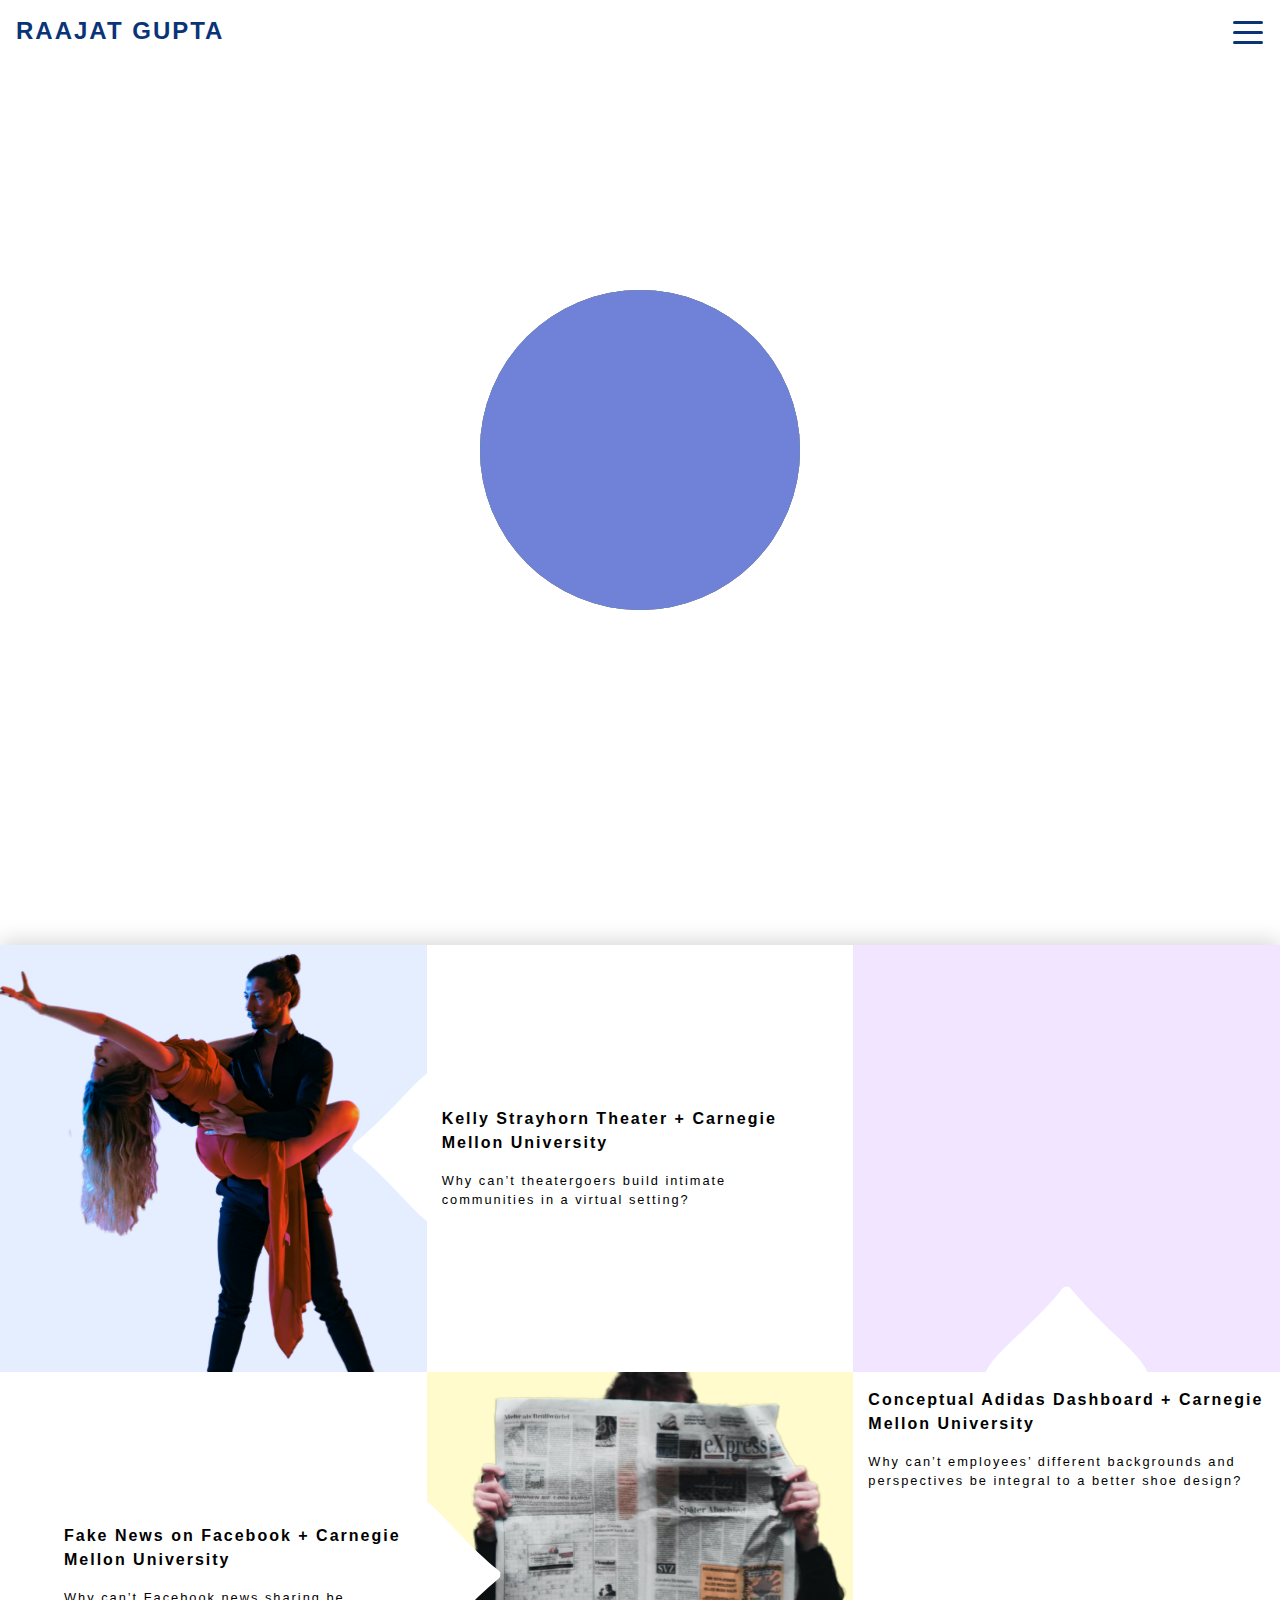
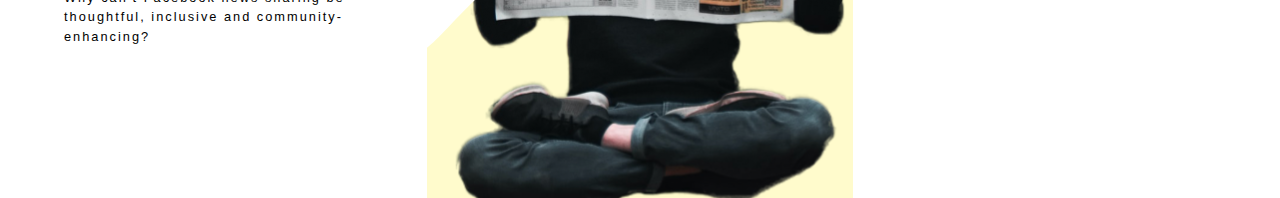
==== index.html @ 1dd79cd2 "embedded type js" ====
<!DOCTYPE html>
<html lang='en-us'>
    <head>
        <meta charset="utf-8" />
        <meta name="viewport" content="width=device-width, initial-scale=1.0">
        <title>Raajat Gupta</title>
        <link href="https://fonts.googleapis.com/css2?family=Open+Sans:ital,wght@0,300;0,400;0,600;0,700;0,800;1,300;1,400;1,600;1,700;1,800&display=swap" rel="stylesheet">
        <link href="https://fonts.googleapis.com/css2?family=Archivo:wght@400;700&amp;display=swap" rel="stylesheet">
        <link href="https://fonts.googleapis.com/css2?family=Metrophobic&amp;display=swap" rel="stylesheet">
        <link rel="stylesheet" href="Bootstrap/css/bootstrap.css">
        <link rel="stylesheet" href="animations.css">
        <link rel="stylesheet" href="style.css">
        <script src="https://ajax.googleapis.com/ajax/libs/jquery/3.1.0/jquery.min.js"></script>
        <script type="text/javascript" src="Bootstrap/js/bootstrap.js"></script>
        <script src="core.js"></script>
        <script type="text/javascript" src="main.js"></script>
    </head>
    <body>
        <!--Navbar-->
        <nav class="navbar fixed-top header mar-bot">
        
            <!-- Navbar brand -->
            <a class="navbar-brand name" href="index.html">RAAJAT GUPTA</a>
                <!-- Collapsible content -->
                <div class="collapse ml-auto" id="navbarSupportedContent22">
        
                    <!-- Links -->
                    <ul class="navbar-nav flex-row ml-auto">
                    <li class="nav-item">
                        <a class="nav-link header-text px-2" href="about.html">ME</a>
                    </li>
                    <li class="nav-item">
                        <a class="nav-link header-text px-2" href="#">CV</a>
                    </li>
                    </ul>
                    <!-- Links -->
                
                </div>
                <!-- Collapsible content -->
            <!-- Collapse button -->
            <button class="navbar-toggler third-button" type="button" data-toggle="collapse" data-target="#navbarSupportedContent22"
            aria-controls="navbarSupportedContent22" aria-expanded="false" aria-label="Toggle navigation">
            <div class="animated-icon3"><span></span><span></span><span></span></div>
            </button>  
        </nav>
        <!--/.Navbar-->
        
        
        <!--Cover Page-->
        <div id="coverPage" class="vh-100 container-fluid d-flex align-items-center text-center">
            <div class="bigCircles leftBottomCircle"></div>
            <div class="bigCircles leftTopCircle"></div>
            <div class="bigCircles topCircle"></div>
            <div class="bigCircles rightTopCircle"></div>
            <div class="bigCircles rightBottomCircle"></div>
            <div class="bigCircles bottomCircle"></div>
            <div class="mx-auto col-md-6 d-inline-flex">
                <h4 class="text-center typed-text faded fadeCustom"> 
                    <div id="app">
                        <script type="text/javascript">
                            const homeType = new Typewriter('#app');
                            homeType.pauseFor(4000)
                            .typeString(`Oh, hello there 👋!`)
                            .pauseFor(2000)
                            .deleteAll()
                            .typeString("I'm Raajat Gupta.")
                            .start();
                        </script>
                    </div>
                    Currently <a href="https://www.hcii.cmu.edu/academics/mhci" target="_blank" class="hoverWord" data-words="MHCI|Master of Human-Computer Interaction">MHCI</a> 
                    @ 
                    <a href="https://www.cmu.edu/" target="_blank" class="hoverWord" data-words="CMU|Carnegie Mellon University">CMU</a>, I design experiences that bring communities together and help people feel more unified in today's lonely and polarizing times. I find myself asking the same question in most of my projects – 
                    <a href="about.html" class="hoverWord" data-words="Why can't we be friends?|Why can't we be friends? 💛">why can’t we be friends? </a>
                </h4>
            </div>
        </div> 

        <div id="downArrow" class="container-fluid downArrow">
            <a href="#downArrow">
                <img src="Assets/downArrow.svg" class="slideUp"/>
            </a>
        </div>
        
        <!--Portfolio Items-->
        <div id="portfolioTiles" class="container-fluid">
            <div class="row">
                <div class="col-md-8 order-md-1 no-gutters">
                    <div id="projectOne" class="row">
                        <div class="col-12 col-sm-6 tileImage d-flex">
                            <div class="heartLeft"></div>
                        </div>
                        <div class="col-12 col-sm-6 tileTextContainer">
                            <a href="#" class="tileDescription">
                                <p class="tileTitle"><strong>Kelly Strayhorn Theater + Carnegie Mellon University</strong></p>
                                <p class="tileSubtitle">Why can’t theatergoers build intimate communities in a virtual setting?</p>
                            </a>
                        </div>
                    </div>
                    <div id="projectTwo" class="row">
                        <div class="col-12 col-sm-6 order-sm-2 tileImage d-flex">
                            <div class="heartRight"></div>
                        </div>
                        <div class="col-12 col-sm-6 order-sm-1 tileTextContainer">
                            <a href="#" class="tileDescription">
                                <p class="tileTitle"><strong>Fake News on Facebook + Carnegie Mellon University</strong></p>
                                <p class="tileSubtitle">Why can’t Facebook news sharing be thoughtful, inclusive and community-enhancing?</p>
                            </a>
                        </div>
                    </div>
                </div>
                <div class="col-md-4 order-md-2 no-gutters">
                    <div id="projectThree" class="row h-100">
                        <div class="col-12 col-sm-6 col-md-12 tileImage d-flex">
                            <div class="heartUp"></div>
                        </div>
                        <div class="col-12 col-sm-6 col-md-12 tileTextContainer h-100">
                            <a href="dashboard.html" class="tileDescription">
                                <p class="tileTitle"><strong>Conceptual Adidas Dashboard + Carnegie Mellon University</strong></p>
                                <p class="tileSubtitle">Why can’t employees’ different backgrounds and perspectives be integral to a better shoe design?</p>
                            </a>
                        </div>
                    </div>
                </div>
                
            </div>
        </div>
    <script type="text/javascript" src="slick/slick.min.js"></script>
    <script src="type.js"></script>
    </body>
</html>
---- animations.css ----
/*
==============================================
CSS3 ANIMATION CHEAT SHEET
==============================================

Made by Justin Aguilar

www.justinaguilar.com/animations/

Questions, comments, concerns, love letters:
justin@justinaguilar.com
==============================================
*/

/*
==============================================
Custom Animation for entrance of left bottom circle
==============================================
*/

.fadeCustom{
	animation-name: fadeInText;
	-webkit-animation-name: fadeInText;

	animation-duration: 4s;	
	-webkit-animation-duration: 4s;

	animation-timing-function: ease-in-out;	
	-webkit-animation-timing-function: ease-in-out;
	
	animation-fill-mode: forwards;
	-webkit-animation-fill-mode: forwards;
}

@keyframes fadeInText {
	0% {
		opacity: 0.0;		
	}
	
	50% {
		opacity: 0.1;
	}

	100% {
		opacity: 1;	
	}		
}


/*
==============================================
Custom Animation for entrance of left bottom circle
==============================================
*/


.leftBottomCircle{
	animation-name: leftBottomCircle;
	-webkit-animation-name: leftBottomCircle;	

	animation-duration: 4s;	
	-webkit-animation-duration: 4s;

	animation-timing-function: ease-in-out;	
	-webkit-animation-timing-function: ease-in-out;
	
	animation-fill-mode: forwards;
	-webkit-animation-fill-mode: forwards;

	visibility: visible !important;	
}

@keyframes leftBottomCircle {
	0% {
		transform: translate(-200%,100%);
	}
	75% {
		transform: translate(0%,0%);
	}
	100% {
		transform: translate(-30%,-50%);
		opacity: 10%;
	}	
}

@-webkit-keyframes leftBottomCircle {
	0% {
		-webkit-transform: translate(-200%,100%);
	}	
	75% {
		-webkit-transform: translate(0%,0%);
	}
	100% {
		-webkit-transform: translate(-30%,-50%);
	}	
}

/*
==============================================
Custom Animation for entrance of left top circle
==============================================
*/


.leftTopCircle{
	animation-name: leftTopCircle;
	-webkit-animation-name: leftTopCircle;	

	animation-duration: 4s;	
	-webkit-animation-duration: 4s;

	animation-timing-function: ease-in-out;	
	-webkit-animation-timing-function: ease-in-out;	
	
	animation-fill-mode: forwards;
	-webkit-animation-fill-mode: forwards;

	visibility: visible !important;	
}

@keyframes leftTopCircle {
	0% {
		transform: translate(-200%,-100%);
	}
	75% {
		transform: translate(0%,0%);
	}
	100% {
		transform: translate(30%,-50%);
		opacity: 10%;
	}	
}

@-webkit-keyframes leftTopCircle {
	0% {
		-webkit-transform: translate(-200%,-100%);
	}	
	75% {
		-webkit-transform: translate(0%,0%);
	}
	100% {
		-webkit-transform: translate(30%,-50%);
	}
}

/*
==============================================
Custom Animation for entrance of top circle
==============================================
*/


.topCircle{
	animation-name: topCircle;
	-webkit-animation-name: topCircle;	

	animation-duration: 4s;	
	-webkit-animation-duration: 4s;

	animation-timing-function: ease-in-out;	
	-webkit-animation-timing-function: ease-in-out;	
	
	animation-fill-mode: forwards;
	-webkit-animation-fill-mode: forwards;

	visibility: visible !important;	
}

@keyframes topCircle {
	0% {
		transform: translate(-10%,-200%);
	}
	75% {
		transform: translate(0%,0%);
	}
	100% {
		transform: translate(60%,0%);
		opacity: 10%;
	}	
}

@-webkit-keyframes topCircle {
	0% {
		-webkit-transform: translate(-10%,-200%);
	}	
	75% {
		-webkit-transform: translate(0%,0%);
	}
	100% {
		-webkit-transform: translate(60%,0%);
	}
}

/*
==============================================
Custom Animation for entrance of right top circle
==============================================
*/


.rightTopCircle{
	animation-name: rightTopCircle;
	-webkit-animation-name: rightTopCircle;	

	animation-duration: 4s;	
	-webkit-animation-duration: 4s;

	animation-timing-function: ease-in-out;	
	-webkit-animation-timing-function: ease-in-out;	
	
	animation-fill-mode: forwards;
	-webkit-animation-fill-mode: forwards;		

	visibility: visible !important;	
}

@keyframes rightTopCircle {
	0% {
		transform: translate(200%,-100%);
	}
	75% {
		transform: translate(0%,0%);
	}
	100% {
		transform: translate(30%,50%);
		opacity: 10%;
	}		
}

@-webkit-keyframes rightTopCircle {
	0% {
		-webkit-transform: translate(200%,-100%);
	}	
	75% {
		-webkit-transform: translate(0%,0%);
	}
	100% {
		-webkit-transform: translate(30%,50%);
	}
}

/*
==============================================
Custom Animation for entrance of right bottom circle
==============================================
*/


.rightBottomCircle{
	animation-name: rightBottomCircle;
	-webkit-animation-name: rightBottomCircle;	

	animation-duration: 4s;	
	-webkit-animation-duration: 4s;

	animation-timing-function: ease-in-out;	
	-webkit-animation-timing-function: ease-in-out;	
	
	animation-fill-mode: forwards;
	-webkit-animation-fill-mode: forwards;		

	visibility: visible !important;	
}

@keyframes rightBottomCircle {
	0% {
		transform: translate(200%,100%);
	}
	75% {
		transform: translate(0%,0%);
	}
	100% {
		transform: translate(-30%,50%);
		opacity: 10%;
	}		
}

@-webkit-keyframes rightBottomCircle {
	0% {
		-webkit-transform: translate(200%,100%);
	}	
	75% {
		-webkit-transform: translate(0%,0%);
	}
	100% {
		-webkit-transform: translate(-30%,50%);
	}
}

/*
==============================================
Custom Animation for entrance of bottom circle
==============================================
*/


.bottomCircle{
	animation-name: bottomCircle;
	-webkit-animation-name: bottomCircle;	

	animation-duration: 4s;	
	-webkit-animation-duration: 4s;

	animation-timing-function: ease-in-out;	
	-webkit-animation-timing-function: ease-in-out;	
	
	animation-fill-mode: forwards;
	-webkit-animation-fill-mode: forwards;		

	visibility: visible !important;	
}

@keyframes bottomCircle {
	0% {
		transform: translate(-10%,200%);
	}
	75% {
		transform: translate(0%,0%);
	}
	100% {
		transform: translate(-60%,0%);
		opacity: 20%;
	}		
}

@-webkit-keyframes bottomCircle {
	0% {
		-webkit-transform: translate(-10%,200%);
	}	
	75% {
		-webkit-transform: translate(0%,0%);
	}
	100% {
		-webkit-transform: translate(-60%,0%);
	}
}

/*
==============================================
slideDown
==============================================
*/


.slideDown{
	animation-name: slideDown;
	-webkit-animation-name: slideDown;	

	animation-duration: 1s;	
	-webkit-animation-duration: 1s;

	animation-timing-function: ease;	
	-webkit-animation-timing-function: ease;	

	visibility: visible !important;						
}

@keyframes slideDown {
	0% {
		transform: translateY(-100%);
	}
	50%{
		transform: translateY(8%);
	}
	65%{
		transform: translateY(-4%);
	}
	80%{
		transform: translateY(4%);
	}
	95%{
		transform: translateY(-2%);
	}			
	100% {
		transform: translateY(0%);
	}		
}

@-webkit-keyframes slideDown {
	0% {
		-webkit-transform: translateY(-100%);
	}
	50%{
		-webkit-transform: translateY(8%);
	}
	65%{
		-webkit-transform: translateY(-4%);
	}
	80%{
		-webkit-transform: translateY(4%);
	}
	95%{
		-webkit-transform: translateY(-2%);
	}			
	100% {
		-webkit-transform: translateY(0%);
	}	
}

/*
==============================================
slideUp
==============================================
*/


.slideUp{
	animation-name: slideUp;
	-webkit-animation-name: slideUp;	

	animation-duration: 2s;	
	-webkit-animation-duration: 2s;

	animation-timing-function: ease;	
	-webkit-animation-timing-function: ease;

	animation-delay: 3.5s;	
	-webkit-animation-delay: 3.5s;
	
	animation-fill-mode: forwards;
	-webkit-animation-fill-mode: forwards;
}

@keyframes slideUp {
	0% {
		transform: translateY(200%);
		visibility: visible;
	}
	50%{
		transform: translateY(-8%);
	}
	65%{
		transform: translateY(4%);
	}
	80%{
		transform: translateY(-4%);
	}
	95%{
		transform: translateY(2%);
	}			
	100% {
		transform: translateY(0%);
		visibility: visible;
	}	
}

@-webkit-keyframes slideUp {
	0% {
		-webkit-transform: translateY(100%);
	}
	50%{
		-webkit-transform: translateY(-8%);
	}
	65%{
		-webkit-transform: translateY(4%);
	}
	80%{
		-webkit-transform: translateY(-4%);
	}
	95%{
		-webkit-transform: translateY(2%);
	}			
	100% {
		-webkit-transform: translateY(0%);
	}	
}

/*
==============================================
slideLeft
==============================================
*/


.slideLeft{
	animation-name: slideLeft;
	-webkit-animation-name: slideLeft;	

	animation-duration: 1s;	
	-webkit-animation-duration: 1s;

	animation-timing-function: ease-in-out;	
	-webkit-animation-timing-function: ease-in-out;		

	visibility: visible !important;	
}

@keyframes slideLeft {
	0% {
		transform: translateX(150%);
	}
	50%{
		transform: translateX(-8%);
	}
	65%{
		transform: translateX(4%);
	}
	80%{
		transform: translateX(-4%);
	}
	95%{
		transform: translateX(2%);
	}			
	100% {
		transform: translateX(0%);
	}
}

@-webkit-keyframes slideLeft {
	0% {
		-webkit-transform: translateX(150%);
	}
	50%{
		-webkit-transform: translateX(-8%);
	}
	65%{
		-webkit-transform: translateX(4%);
	}
	80%{
		-webkit-transform: translateX(-4%);
	}
	95%{
		-webkit-transform: translateX(2%);
	}			
	100% {
		-webkit-transform: translateX(0%);
	}
}

/*
==============================================
slideRight
==============================================
*/


.slideRight{
	animation-name: slideRight;
	-webkit-animation-name: slideRight;	

	animation-duration: 1s;	
	-webkit-animation-duration: 1s;

	animation-timing-function: ease-in-out;	
	-webkit-animation-timing-function: ease-in-out;		

	visibility: visible !important;	
}

@keyframes slideRight {
	0% {
		transform: translateX(-150%);
	}
	50%{
		transform: translateX(8%);
	}
	65%{
		transform: translateX(-4%);
	}
	80%{
		transform: translateX(4%);
	}
	95%{
		transform: translateX(-2%);
	}			
	100% {
		transform: translateX(0%);
	}	
}

@-webkit-keyframes slideRight {
	0% {
		-webkit-transform: translateX(-150%);
	}
	50%{
		-webkit-transform: translateX(8%);
	}
	65%{
		-webkit-transform: translateX(-4%);
	}
	80%{
		-webkit-transform: translateX(4%);
	}
	95%{
		-webkit-transform: translateX(-2%);
	}			
	100% {
		-webkit-transform: translateX(0%);
	}
}




/*
==============================================
slideExpandUp
==============================================
*/


.slideExpandUp{
	animation-name: slideExpandUp;
	-webkit-animation-name: slideExpandUp;	

	animation-duration: 1.6s;	
	-webkit-animation-duration: 1.6s;

	animation-timing-function: ease-out;	
	-webkit-animation-timing-function: ease -out;

	visibility: visible !important;	
}

@keyframes slideExpandUp {
	0% {
		transform: translateY(100%) scaleX(0.5);
	}
	30%{
		transform: translateY(-8%) scaleX(0.5);
	}	
	40%{
		transform: translateY(2%) scaleX(0.5);
	}
	50%{
		transform: translateY(0%) scaleX(1.1);
	}
	60%{
		transform: translateY(0%) scaleX(0.9);		
	}
	70% {
		transform: translateY(0%) scaleX(1.05);
	}			
	80%{
		transform: translateY(0%) scaleX(0.95);		
	}
	90% {
		transform: translateY(0%) scaleX(1.02);
	}	
	100%{
		transform: translateY(0%) scaleX(1);		
	}
}

@-webkit-keyframes slideExpandUp {
	0% {
		-webkit-transform: translateY(100%) scaleX(0.5);
	}
	30%{
		-webkit-transform: translateY(-8%) scaleX(0.5);
	}	
	40%{
		-webkit-transform: translateY(2%) scaleX(0.5);
	}
	50%{
		-webkit-transform: translateY(0%) scaleX(1.1);
	}
	60%{
		-webkit-transform: translateY(0%) scaleX(0.9);		
	}
	70% {
		-webkit-transform: translateY(0%) scaleX(1.05);
	}			
	80%{
		-webkit-transform: translateY(0%) scaleX(0.95);		
	}
	90% {
		-webkit-transform: translateY(0%) scaleX(1.02);
	}	
	100%{
		-webkit-transform: translateY(0%) scaleX(1);		
	}
}

/*
==============================================
expandUp
==============================================
*/


.expandUp{
	animation-name: expandUp;
	-webkit-animation-name: expandUp;	

	animation-duration: 0.7s;	
	-webkit-animation-duration: 0.7s;

	animation-timing-function: ease;	
	-webkit-animation-timing-function: ease;		

	visibility: visible !important;	
}

@keyframes expandUp {
	0% {
		transform: translateY(100%) scale(0.6) scaleY(0.5);
	}
	60%{
		transform: translateY(-7%) scaleY(1.12);
	}
	75%{
		transform: translateY(3%);
	}	
	100% {
		transform: translateY(0%) scale(1) scaleY(1);
	}	
}

@-webkit-keyframes expandUp {
	0% {
		-webkit-transform: translateY(100%) scale(0.6) scaleY(0.5);
	}
	60%{
		-webkit-transform: translateY(-7%) scaleY(1.12);
	}
	75%{
		-webkit-transform: translateY(3%);
	}	
	100% {
		-webkit-transform: translateY(0%) scale(1) scaleY(1);
	}	
}

/*
==============================================
fadeIn
==============================================
*/

.fadeIn{
	animation-name: fadeIn;
	-webkit-animation-name: fadeIn;	

	animation-duration: 1.5s;	
	-webkit-animation-duration: 1.5s;

	animation-timing-function: ease-in-out;	
	-webkit-animation-timing-function: ease-in-out;		

	visibility: visible !important;	
}

@keyframes fadeIn {
	0% {
		transform: scale(0);
		opacity: 0.0;		
	}
	60% {
		transform: scale(1.1);	
	}
	80% {
		transform: scale(0.9);
		opacity: 1;	
	}	
	100% {
		transform: scale(1);
		opacity: 1;	
	}		
}

@-webkit-keyframes fadeIn {
	0% {
		-webkit-transform: scale(0);
		opacity: 0.0;		
	}
	60% {
		-webkit-transform: scale(1.1);
	}
	80% {
		-webkit-transform: scale(0.9);
		opacity: 1;	
	}	
	100% {
		-webkit-transform: scale(1);
		opacity: 1;	
	}		
}

/*
==============================================
expandOpen
==============================================
*/


.expandOpen{
	animation-name: expandOpen;
	-webkit-animation-name: expandOpen;	

	animation-duration: 1.2s;	
	-webkit-animation-duration: 1.2s;

	animation-timing-function: ease-out;	
	-webkit-animation-timing-function: ease-out;	

	visibility: visible !important;	
}

@keyframes expandOpen {
	0% {
		transform: scale(1.8);		
	}
	50% {
		transform: scale(0.95);
	}	
	80% {
		transform: scale(1.05);
	}
	90% {
		transform: scale(0.98);
	}	
	100% {
		transform: scale(1);
	}			
}

@-webkit-keyframes expandOpen {
	0% {
		-webkit-transform: scale(1.8);		
	}
	50% {
		-webkit-transform: scale(0.95);
	}	
	80% {
		-webkit-transform: scale(1.05);
	}
	90% {
		-webkit-transform: scale(0.98);
	}	
	100% {
		-webkit-transform: scale(1);
	}					
}

/*
==============================================
bigEntrance
==============================================
*/


.bigEntrance{
	animation-name: bigEntrance;
	-webkit-animation-name: bigEntrance;	

	animation-duration: 1.6s;	
	-webkit-animation-duration: 1.6s;

	animation-timing-function: ease-out;	
	-webkit-animation-timing-function: ease-out;	

	visibility: visible !important;			
}

@keyframes bigEntrance {
	0% {
		transform: scale(0.3) rotate(6deg) translateX(-30%) translateY(30%);
		opacity: 0.2;
	}
	30% {
		transform: scale(1.03) rotate(-2deg) translateX(2%) translateY(-2%);		
		opacity: 1;
	}
	45% {
		transform: scale(0.98) rotate(1deg) translateX(0%) translateY(0%);
		opacity: 1;
	}
	60% {
		transform: scale(1.01) rotate(-1deg) translateX(0%) translateY(0%);		
		opacity: 1;
	}	
	75% {
		transform: scale(0.99) rotate(1deg) translateX(0%) translateY(0%);
		opacity: 1;
	}
	90% {
		transform: scale(1.01) rotate(0deg) translateX(0%) translateY(0%);		
		opacity: 1;
	}	
	100% {
		transform: scale(1) rotate(0deg) translateX(0%) translateY(0%);
		opacity: 1;
	}		
}

@-webkit-keyframes bigEntrance {
	0% {
		-webkit-transform: scale(0.3) rotate(6deg) translateX(-30%) translateY(30%);
		opacity: 0.2;
	}
	30% {
		-webkit-transform: scale(1.03) rotate(-2deg) translateX(2%) translateY(-2%);		
		opacity: 1;
	}
	45% {
		-webkit-transform: scale(0.98) rotate(1deg) translateX(0%) translateY(0%);
		opacity: 1;
	}
	60% {
		-webkit-transform: scale(1.01) rotate(-1deg) translateX(0%) translateY(0%);		
		opacity: 1;
	}	
	75% {
		-webkit-transform: scale(0.99) rotate(1deg) translateX(0%) translateY(0%);
		opacity: 1;
	}
	90% {
		-webkit-transform: scale(1.01) rotate(0deg) translateX(0%) translateY(0%);		
		opacity: 1;
	}	
	100% {
		-webkit-transform: scale(1) rotate(0deg) translateX(0%) translateY(0%);
		opacity: 1;
	}				
}

/*
==============================================
hatch
==============================================
*/

.hatch{
	animation-name: hatch;
	-webkit-animation-name: hatch;	

	animation-duration: 2s;	
	-webkit-animation-duration: 2s;

	animation-timing-function: ease-in-out;	
	-webkit-animation-timing-function: ease-in-out;

	transform-origin: 50% 100%;
	-ms-transform-origin: 50% 100%;
	-webkit-transform-origin: 50% 100%; 

	visibility: visible !important;		
}

@keyframes hatch {
	0% {
		transform: rotate(0deg) scaleY(0.6);
	}
	20% {
		transform: rotate(-2deg) scaleY(1.05);
	}
	35% {
		transform: rotate(2deg) scaleY(1);
	}
	50% {
		transform: rotate(-2deg);
	}	
	65% {
		transform: rotate(1deg);
	}	
	80% {
		transform: rotate(-1deg);
	}		
	100% {
		transform: rotate(0deg);
	}									
}

@-webkit-keyframes hatch {
	0% {
		-webkit-transform: rotate(0deg) scaleY(0.6);
	}
	20% {
		-webkit-transform: rotate(-2deg) scaleY(1.05);
	}
	35% {
		-webkit-transform: rotate(2deg) scaleY(1);
	}
	50% {
		-webkit-transform: rotate(-2deg);
	}	
	65% {
		-webkit-transform: rotate(1deg);
	}	
	80% {
		-webkit-transform: rotate(-1deg);
	}		
	100% {
		-webkit-transform: rotate(0deg);
	}		
}

/*
==============================================
bounceDelay
==============================================
*/


.bounceDelay{
	animation-name: bounceDelay;
	-webkit-animation-name: bounceDelay;	

	animation-duration: 1.6s;	
	-webkit-animation-duration: 1.6s;

	animation-timing-function: ease;	
	-webkit-animation-timing-function: ease;
	
	animation-delay: 15s;
	-webkit-animation-delay: 15s;

	animation-iteration-count: infinite;
	-webkit-animation-iteration-count: infinite;
	
	transform-origin: 50% 100%;
	-ms-transform-origin: 50% 100%;
	-webkit-transform-origin: 50% 100%; 	
}

@keyframes bounceDelay {
	0% {
		transform: translateY(0%) scaleY(0.6);
	}
	60%{
		transform: translateY(-100%) scaleY(1.1);
	}
	70%{
		transform: translateY(0%) scaleY(0.95) scaleX(1.05);
	}
	80%{
		transform: translateY(0%) scaleY(1.05) scaleX(1);
	}	
	90%{
		transform: translateY(0%) scaleY(0.95) scaleX(1);
	}				
	100%{
		transform: translateY(0%) scaleY(1) scaleX(1);
	}	
}

@-webkit-keyframes bounceDelay {
	0% {
		-webkit-transform: translateY(0%) scaleY(0.6);
	}
	60%{
		-webkit-transform: translateY(-100%) scaleY(1.1);
	}
	70%{
		-webkit-transform: translateY(0%) scaleY(0.95) scaleX(1.05);
	}
	80%{
		-webkit-transform: translateY(0%) scaleY(1.05) scaleX(1);
	}	
	90%{
		-webkit-transform: translateY(0%) scaleY(0.95) scaleX(1);
	}				
	100%{
		-webkit-transform: translateY(0%) scaleY(1) scaleX(1);
	}		
}


/*
==============================================
bounce
==============================================
*/


.bounce{
	animation-name: bounce;
	-webkit-animation-name: bounce;	

	animation-duration: 1.6s;	
	-webkit-animation-duration: 1.6s;

	animation-timing-function: ease;	
	-webkit-animation-timing-function: ease;	
	
	transform-origin: 50% 100%;
	-ms-transform-origin: 50% 100%;
	-webkit-transform-origin: 50% 100%; 	
}

@keyframes bounce {
	0% {
		transform: translateY(0%) scaleY(0.6);
	}
	60%{
		transform: translateY(-100%) scaleY(1.1);
	}
	70%{
		transform: translateY(0%) scaleY(0.95) scaleX(1.05);
	}
	80%{
		transform: translateY(0%) scaleY(1.05) scaleX(1);
	}	
	90%{
		transform: translateY(0%) scaleY(0.95) scaleX(1);
	}				
	100%{
		transform: translateY(0%) scaleY(1) scaleX(1);
	}	
}

@-webkit-keyframes bounce {
	0% {
		-webkit-transform: translateY(0%) scaleY(0.6);
	}
	60%{
		-webkit-transform: translateY(-100%) scaleY(1.1);
	}
	70%{
		-webkit-transform: translateY(0%) scaleY(0.95) scaleX(1.05);
	}
	80%{
		-webkit-transform: translateY(0%) scaleY(1.05) scaleX(1);
	}	
	90%{
		-webkit-transform: translateY(0%) scaleY(0.95) scaleX(1);
	}				
	100%{
		-webkit-transform: translateY(0%) scaleY(1) scaleX(1);
	}		
}


/*
==============================================
pulse
==============================================
*/

.pulse{
	animation-name: pulse;
	-webkit-animation-name: pulse;	

	animation-duration: 1.5s;	
	-webkit-animation-duration: 1.5s;

	animation-iteration-count: infinite;
	-webkit-animation-iteration-count: infinite;
}

@keyframes pulse {
	0% {
		transform: scale(0.9);
		opacity: 0.7;		
	}
	50% {
		transform: scale(1);
		opacity: 1;	
	}	
	100% {
		transform: scale(0.9);
		opacity: 0.7;	
	}			
}

@-webkit-keyframes pulse {
	0% {
		-webkit-transform: scale(0.95);
		opacity: 0.7;		
	}
	50% {
		-webkit-transform: scale(1);
		opacity: 1;	
	}	
	100% {
		-webkit-transform: scale(0.95);
		opacity: 0.7;	
	}			
}

/*
==============================================
floating
==============================================
*/

.floating{
	animation-name: floating;
	-webkit-animation-name: floating;

	animation-duration: 1.5s;	
	-webkit-animation-duration: 1.5s;

	animation-iteration-count: infinite;
	-webkit-animation-iteration-count: infinite;
}

@keyframes floating {
	0% {
		transform: translateY(0%);	
	}
	50% {
		transform: translateY(8%);	
	}	
	100% {
		transform: translateY(0%);
	}			
}

@-webkit-keyframes floating {
	0% {
		-webkit-transform: translateY(0%);	
	}
	50% {
		-webkit-transform: translateY(8%);	
	}	
	100% {
		-webkit-transform: translateY(0%);
	}			
}

/*
==============================================
tossing
==============================================
*/

.tossing{
	animation-name: tossing;
	-webkit-animation-name: tossing;	

	animation-duration: 2.5s;	
	-webkit-animation-duration: 2.5s;

	animation-iteration-count: infinite;
	-webkit-animation-iteration-count: infinite;
}

@keyframes tossing {
	0% {
		transform: rotate(-4deg);	
	}
	50% {
		transform: rotate(4deg);
	}
	100% {
		transform: rotate(-4deg);	
	}						
}

@-webkit-keyframes tossing {
	0% {
		-webkit-transform: rotate(-4deg);	
	}
	50% {
		-webkit-transform: rotate(4deg);
	}
	100% {
		-webkit-transform: rotate(-4deg);	
	}				
}

/*
==============================================
pullUp
==============================================
*/

.pullUp{
	animation-name: pullUp;
	-webkit-animation-name: pullUp;	

	animation-duration: 1.1s;	
	-webkit-animation-duration: 1.1s;

	animation-timing-function: ease-out;	
	-webkit-animation-timing-function: ease-out;	

	transform-origin: 50% 100%;
	-ms-transform-origin: 50% 100%;
	-webkit-transform-origin: 50% 100%; 		
}

@keyframes pullUp {
	0% {
		transform: scaleY(0.1);
	}
	40% {
		transform: scaleY(1.02);
	}
	60% {
		transform: scaleY(0.98);
	}
	80% {
		transform: scaleY(1.01);
	}
	100% {
		transform: scaleY(0.98);
	}				
	80% {
		transform: scaleY(1.01);
	}
	100% {
		transform: scaleY(1);
	}							
}

@-webkit-keyframes pullUp {
	0% {
		-webkit-transform: scaleY(0.1);
	}
	40% {
		-webkit-transform: scaleY(1.02);
	}
	60% {
		-webkit-transform: scaleY(0.98);
	}
	80% {
		-webkit-transform: scaleY(1.01);
	}
	100% {
		-webkit-transform: scaleY(0.98);
	}				
	80% {
		-webkit-transform: scaleY(1.01);
	}
	100% {
		-webkit-transform: scaleY(1);
	}		
}

/*
==============================================
pullDown
==============================================
*/

.pullDown{
	animation-name: pullDown;
	-webkit-animation-name: pullDown;	

	animation-duration: 1.1s;	
	-webkit-animation-duration: 1.1s;

	animation-timing-function: ease-out;	
	-webkit-animation-timing-function: ease-out;	

	transform-origin: 50% 0%;
	-ms-transform-origin: 50% 0%;
	-webkit-transform-origin: 50% 0%; 		
}

@keyframes pullDown {
	0% {
		transform: scaleY(0.1);
	}
	40% {
		transform: scaleY(1.02);
	}
	60% {
		transform: scaleY(0.98);
	}
	80% {
		transform: scaleY(1.01);
	}
	100% {
		transform: scaleY(0.98);
	}				
	80% {
		transform: scaleY(1.01);
	}
	100% {
		transform: scaleY(1);
	}							
}

@-webkit-keyframes pullDown {
	0% {
		-webkit-transform: scaleY(0.1);
	}
	40% {
		-webkit-transform: scaleY(1.02);
	}
	60% {
		-webkit-transform: scaleY(0.98);
	}
	80% {
		-webkit-transform: scaleY(1.01);
	}
	100% {
		-webkit-transform: scaleY(0.98);
	}				
	80% {
		-webkit-transform: scaleY(1.01);
	}
	100% {
		-webkit-transform: scaleY(1);
	}		
}

/*
==============================================
stretchLeft
==============================================
*/

.stretchLeft{
	animation-name: stretchLeft;
	-webkit-animation-name: stretchLeft;	

	animation-duration: 1.5s;	
	-webkit-animation-duration: 1.5s;

	animation-timing-function: ease-out;	
	-webkit-animation-timing-function: ease-out;	

	transform-origin: 100% 0%;
	-ms-transform-origin: 100% 0%;
	-webkit-transform-origin: 100% 0%; 
}

@keyframes stretchLeft {
	0% {
		transform: scaleX(0.3);
	}
	40% {
		transform: scaleX(1.02);
	}
	60% {
		transform: scaleX(0.98);
	}
	80% {
		transform: scaleX(1.01);
	}
	100% {
		transform: scaleX(0.98);
	}				
	80% {
		transform: scaleX(1.01);
	}
	100% {
		transform: scaleX(1);
	}							
}

@-webkit-keyframes stretchLeft {
	0% {
		-webkit-transform: scaleX(0.3);
	}
	40% {
		-webkit-transform: scaleX(1.02);
	}
	60% {
		-webkit-transform: scaleX(0.98);
	}
	80% {
		-webkit-transform: scaleX(1.01);
	}
	100% {
		-webkit-transform: scaleX(0.98);
	}				
	80% {
		-webkit-transform: scaleX(1.01);
	}
	100% {
		-webkit-transform: scaleX(1);
	}		
}

/*
==============================================
stretchRight
==============================================
*/

.stretchRight{
	animation-name: stretchRight;
	-webkit-animation-name: stretchRight;	

	animation-duration: 1.5s;	
	-webkit-animation-duration: 1.5s;

	animation-timing-function: ease-out;	
	-webkit-animation-timing-function: ease-out;	

	transform-origin: 0% 0%;
	-ms-transform-origin: 0% 0%;
	-webkit-transform-origin: 0% 0%; 		
}

@keyframes stretchRight {
	0% {
		transform: scaleX(0.3);
	}
	40% {
		transform: scaleX(1.02);
	}
	60% {
		transform: scaleX(0.98);
	}
	80% {
		transform: scaleX(1.01);
	}
	100% {
		transform: scaleX(0.98);
	}				
	80% {
		transform: scaleX(1.01);
	}
	100% {
		transform: scaleX(1);
	}							
}

@-webkit-keyframes stretchRight {
	0% {
		-webkit-transform: scaleX(0.3);
	}
	40% {
		-webkit-transform: scaleX(1.02);
	}
	60% {
		-webkit-transform: scaleX(0.98);
	}
	80% {
		-webkit-transform: scaleX(1.01);
	}
	100% {
		-webkit-transform: scaleX(0.98);
	}				
	80% {
		-webkit-transform: scaleX(1.01);
	}
	100% {
		-webkit-transform: scaleX(1);
	}		
}
---- style.css ----
/* Color Scheme */

.blue {
    background-color: #6F82D8;
}

.green {
    background-color: #1FAD83;
}

.red {
    background-color: #F87272;
}

.purple {
    background-color: #B991ED;
}

.pink {
    background-color: #F897E9;
}

.yellow {
    background-color: #FDF187;
}

.lightBlue {
    background-color: #E5EEFF;
}

.lightGreen {
    background-color: #E7FEF2;
}

.lightPurple {
    background-color: #EEE1FF;
}

.lightPink {
    background-color: #FFE9FE;
}

.lightRed {
    background-color: #FFE1DB;
}

.lightYellow {
    background-color: #FFFBCC;
}

.lightBlueFilter {
    filter: brightness(0) saturate(100%) invert(87%) sepia(17%) saturate(802%) hue-rotate(190deg) brightness(105%) contrast(105%);
}

.lightGreenFilter {
    filter: brightness(0) saturate(100%) invert(92%) sepia(27%) saturate(235%) hue-rotate(70deg) brightness(109%) contrast(99%);
}

.lightPurpleFilter {
    filter: brightness(0) saturate(100%) invert(82%) sepia(5%) saturate(1762%) hue-rotate(210deg) brightness(108%) contrast(105%);
}

.lightPinkFilter {
    filter: brightness(0) saturate(100%) invert(77%) sepia(100%) saturate(154%) hue-rotate(215deg) brightness(104%) contrast(106%);
}

.lightRedFilter {
    filter: brightness(0) saturate(100%) invert(84%) sepia(13%) saturate(721%) hue-rotate(316deg) brightness(109%) contrast(101%);
}

.lightYellowFilter {
    filter: brightness(0) saturate(100%) invert(96%) sepia(76%) saturate(518%) hue-rotate(312deg) brightness(108%) contrast(103%);
}

/* Text Formatting */
.fontBlue {
    color: #6F82D8;
}

.darkBlueText {
    color: #093478
}

.whiteText {
    color: #fff;
}

.highlightBlue {
    background: linear-gradient(0deg, #E5EEFF 40%, transparent 40%);
}

.highlightGreen {
    background: linear-gradient(0deg, #E7FEF2 40%, transparent 40%);
}

.highlightPurple {
    background: linear-gradient(0deg, #EEE1FF 40%, transparent 40%);
}

.highlightPink {
    background: linear-gradient(0deg, #FFE9FE 40%, transparent 40%);
}

.highlightRed {
    background: linear-gradient(0deg, #FFE1DB 40%, transparent 40%);
}

.highlightYellow {
    background: linear-gradient(0deg, #FFFBCC 40%, transparent 40%);
}

.prototype {
    font-family: "PROTOTYPE", "helvetica","sans-serif";
    letter-spacing: 2px;
}

.metrophobic {
    font-family: "Metrophobic", "helvetica","sans-serif";
}

.quote {
    font-family: "Metrophobic", "helvetica","sans-serif";
    color: #8995A0;
    z-index: 5;
}

.quotation-start {
    position: absolute;
    z-index: -100;
    top: -10%;
    left:-10%;
}

.quotation-end {
    position: absolute;
    z-index: -100;
    bottom:-10%;
    right:-10%;
    transform: rotate(180deg);
}

p {
    font-family: "helvetica","sans-serif";
}

.numbering {
    padding-top: 10px;
}

.plainList {
    list-style-type: none;
    padding: 0;
}

.subtitle {
    font-size: 1rem;
}

.name {
    font-family: "PROTOTYPE", "helvetica","sans-serif";
    font-size: 1.5rem;
    letter-spacing: 2px;
    color: #093478;
}

.header-text {
    font-family: "PROTOTYPE", "helvetica","sans-serif";
    font-size: 0.8rem;
    letter-spacing: 2px;
    color: #093478;
    font-weight: bold;
}

.nav-text {
    font-family: "PROTOTYPE", "helvetica","sans-serif";
    color: #093478;
}

.typed-text {
    font-family: "Metrophobic", "helvetica","sans-serif";
    letter-spacing: 2px;
    color: #093478;
    font-weight: normal;
}

.tileTitle {
    font-family: "PROTOTYPE", "helvetica","sans-serif";
    font-size: 1rem;
    letter-spacing: 2px;
    color: black;
}

.tileSubtitle {
    font-family: "helvetica","sans-serif";
    font-size: 0.8rem;
    letter-spacing: 2px;
    color: black;
}

/* Picture Formatting */

.width-80 {
    width: 70%;
    height: auto;
}


/* General Formatting */
body, html {
    height: 100%;    
    scroll-padding-top: 400px;
}

#solutionOverview, #finalDesign, #takeaways, #projectBackground, #personaAnalysis, #sketchingIteration1, #highFidelity, #motionAnimation, #finalThoughts, #bottomNav {
    overflow-x:hidden;
}

.section {
    padding-top: 70px;
}

.background {
    z-index: -100;
}


.relative {
    position: relative !important;
}

.icon {
    height: 4vw;
    width: 4vw;
    min-width: 40px;
    min-height: 40px;
    max-width: 50px;
    max-height: 50px;
    align-self: center;
}

.iconCaption {
    width: 8vw;
    min-width: 90px;
    max-width: 100px;
    text-align: center;
}

.iconWinding {
    height: 4vw;
    width: 4vw;
    min-width: 45px;
    min-height: 45px;
    align-self: center;
}

.iconCaptionWinding {
    width: 8vw;
    min-width: 90px;
    text-align: center;
    background-color: white;
}

.processLine {
    display:block;
    position: absolute;
    width: 95%; 
    border-top: 3px solid #000;
    z-index: -1;
    align-self: center;
}

.verticalProcessLine {
    border-left: 3px solid black;
    height: 200px;
    position: absolute;
    z-index: -1;
}

.processLine1 {
    display:block;
    position: absolute;
    width: 90%; 
    border-top: 3px solid #000;
    z-index: -1;
    margin-left: auto;
    margin-right: auto;
    left: 0;
    right: 0;
    align-self: center;
}

.processLine2 {
    display:block;
    position: absolute;
    width: 90%; 
    border-top: 3px solid #000;
    z-index: -1;
    margin-left: auto;
    margin-right: auto;
    left: 0;
    right: 0;
    align-self: center;
}

.center {
    margin-left: auto;
    margin-right: auto;
    left: 0;
    right: 0;
}

/* Dot Navigation */

#dot-nav{    
    right: 10px;
	top: 40%;
	height: 100px;
    z-index: 999;
}

#dot-nav ul {
	list-style: none;
	margin:0;
	padding: 0;
}
#dot-nav li {
	position: relative;
	background-color: #bdc3c7;
	border:3px solid #bdc3c7;
	border-radius: 15px 15px 15px 15px;
	cursor: pointer;
	padding: 5px;
	height: 10px;
	margin: 10px 10px 0px 0px;
	width: 10px;
	vertical-align:bottom;
}

#dot-nav li.blueDot.active, #dot-nav li.blueDot:hover {
	background-color: #6F82D8;
}

#dot-nav li.greenDot.active, #dot-nav li.greenDot:hover {
	background-color: #1FAD83;
}

#dot-nav li.purpleDot.active, #dot-nav li.purpleDot:hover {
	background-color: #B991ED;
}

#dot-nav li.pinkDot.active, #dot-nav li.pinkDot:hover {
	background-color: #F897E9;
}

#dot-nav li.redDot.active, #dot-nav li.redDot:hover {
	background-color: #F87272;
}

#dot-nav li.yellowDot.active, #dot-nav li.yellowDot:hover {
	background-color: #FDF187;
}


#dot-nav a {
	outline: 0;
	vertical-align:top;
	margin: 0px 0px 0px 25px;
	position: relative;
	top:-5px;
}
.awesome-tooltip + .tooltip > .tooltip-inner {
    /*background-color: #8e44ad;*/ 
    color: #f5f5f5; 
    border: 1px solid #8e44ad; 
}
.awesome-tooltip + .tooltip.left > .tooltip-arrow{
    top:50%;
    right:0;
    margin-top:-5px;
    border-top:5px solid transparent;
    border-bottom:5px solid transparent;
    border-left:5px solid #8e44ad;
}

/* Nav Bar Animation */

.navbar-toggler {
    padding: 0;
}

.animated-icon3 {
    width: 30px;
    height: 20px;
    position: relative;
    margin: 0px;
    -webkit-transform: rotate(0deg);
    -moz-transform: rotate(0deg);
    -o-transform: rotate(0deg);
    transform: rotate(0deg);
    -webkit-transition: .5s ease-in-out;
    -moz-transition: .5s ease-in-out;
    -o-transition: .5s ease-in-out;
    transition: .5s ease-in-out;
    cursor: pointer;
    }
    
    .animated-icon3 span {
    display: block;
    position: absolute;
    height: 3px;
    width: 100%;
    border-radius: 9px;
    opacity: 1;
    left: 0;
    -webkit-transform: rotate(0deg);
    -moz-transform: rotate(0deg);
    -o-transform: rotate(0deg);
    transform: rotate(0deg);
    -webkit-transition: .25s ease-in-out;
    -moz-transition: .25s ease-in-out;
    -o-transition: .25s ease-in-out;
    transition: .25s ease-in-out;
    background: #093478;
    }
    
    /* Icon 4 */
    
    .animated-icon3 span:nth-child(1) {
    top: 0px;
    -webkit-transform-origin: left center;
    -moz-transform-origin: left center;
    -o-transform-origin: left center;
    transform-origin: left center;
    }
    
    .animated-icon3 span:nth-child(2) {
    top: 10px;
    -webkit-transform-origin: left center;
    -moz-transform-origin: left center;
    -o-transform-origin: left center;
    transform-origin: left center;
    }
    
    .animated-icon3 span:nth-child(3) {
    top: 20px;
    -webkit-transform-origin: left center;
    -moz-transform-origin: left center;
    -o-transform-origin: left center;
    transform-origin: left center;
    }
    
    .animated-icon3.open span:nth-child(1) {
    -webkit-transform: rotate(45deg);
    -moz-transform: rotate(45deg);
    -o-transform: rotate(45deg);
    transform: rotate(45deg);
    top: 0px;
    left: 8px;
    }
    
    .animated-icon3.open span:nth-child(2) {
    width: 0%;
    opacity: 0;
    }
    
    .animated-icon3.open span:nth-child(3) {
    -webkit-transform: rotate(-45deg);
    -moz-transform: rotate(-45deg);
    -o-transform: rotate(-45deg);
    transform: rotate(-45deg);
    top: 21px;
    left: 8px;
    }

/* Header and Nav Formatting */

.mar-bot {
    margin-bottom: auto;
}

.header {
    background-color: white;
}

p {
    font-size: 1rem;
}



/* Cover Page */

#coverPage {
    position: relative;
    overflow: hidden;
}

a {
    color: #6F82D8;
}

a:hover {
    color: #093478;
    text-decoration: none;
  }

.hoverWord {
    transition: 1s;
}

.imageLink:hover {
    
    filter: brightness(0) saturate(100%) invert(11%) sepia(73%) saturate(3584%) hue-rotate(213deg) brightness(92%) contrast(93%);
}

/* Circle Animations */

.bigCircles {
    height: 20rem;
    width: 20rem;
    border-radius: 50%;
    position: absolute;
    visibility: hidden;
    margin-left: auto;
    margin-right: auto;
    left: 0;
    right: 0;
}

.size2Circles {
    height: 30vw;
    width: 30vw;
    border-radius: 50%;
    position: absolute;
    margin-left: auto;
    margin-right: auto;
    left: 0;
    right: 0;
    margin-top: -20%;
    z-index: -1;
    overflow: hidden;
}

.iconCircles {
    height: 8vw;
    width: 8vw;
    min-width: 90px;
    max-width: 100px;
    min-height: 90px;
    max-height: 100px;
    border-radius: 50%;
}

.iconCirclesWinding {
    height: 8vw;
    width: 8vw;
    min-width: 90px;
    min-height: 90px;
    border-radius: 50%;
}

.numberCircles {
    min-width: 50px;
    max-width: 50px;
    height: 50px;
    border-radius: 50%;
}

.leftBottomCircle {
    z-index: -2;
    background-color: #1FAD83;
    overflow: hidden;
}

.leftTopCircle {
    z-index: -1;
    background-color: #6F82D8;
    overflow: hidden;
}

.topCircle {
    z-index: -3;
    background-color: #F87272;
    overflow: hidden;
}

.rightTopCircle {
    z-index: -4;
    background-color: #F897E9;
    overflow: hidden;
}

.rightBottomCircle {
    z-index: -5;
    background-color: #B991ED;
    overflow: hidden;
}

.bottomCircle {
    z-index: -6;
    background-color: #FDF187;
    overflow: hidden;
}

.takeawayCircles {
    position: absolute;
    z-index: -100;
    height: 100%;
    top: 10%;
    margin-left: auto;
    margin-right: auto;
    width: auto;
}


/* Arrow to Portfolio */

.downArrow {
    position: sticky;
    margin-left: auto;
    margin-right: auto;
    margin-bottom: 1rem;
    left: 0;
    right: 0;
    bottom: 3rem;
    visibility: hidden;
    text-align: center;
}

/* Portfolio section */

#portfolioTiles {
    box-shadow: 0px -5px 20px rgba(0, 0, 0, 0.15);
}

/* Portfolio tile images */

#projectOne > .tileImage {
    background-color: #E5EEFF;
    padding-bottom: 50%;
    background-image: url(./Assets/tileDancers.svg);
    background-position: center;
    background-size: cover;
}

#projectTwo > .tileImage {
    background-color: #FFFBCC;
    padding-bottom: 50%;
    background-image: url(./Assets/tileNews.svg);
    background-position: right;
    background-repeat: no-repeat;
    background-size: contain;
}

#projectThree > .tileImage {
    background-color: #F2E5FF;
    padding-bottom: 100%;
    background-image: url(./Assets/tileDashboard.svg);
    background-position: center;
    background-repeat: no-repeat;
    background-size: cover;
}

/* Heart arrow formatting */

.heartLeft {
    transform: rotate(90deg);
    position: absolute;
    background-image: url(./Assets/heart.svg);
    background-position: center;
    background-size: cover;
    z-index: 1;
    width: 40%;
    padding-bottom: 35%;
    right:-20%;
    margin-right: 0;
    top: 30%;
    transition: 1s;
}

.heartRight {
    transform: rotate(-90deg);
    position: absolute;
    background-image: url(./Assets/heart.svg);
    background-position: center;
    background-size: cover;
    z-index: 1;
    width: 40%;
    padding-bottom: 35%;
    left:-20%;
    margin-right: 0;
    top: 30%;
    transition: 1s;
}

.heartUp {
    transform: rotate(180deg);
    position: absolute;
    background-image: url(./Assets/heart.svg);
    background-position: center;
    background-size: cover;
    z-index: 1;
    width: 40%;
    padding-bottom: 35%;
    left: 0;
    right: 0;
    margin-right: auto;
    margin-left: auto;
    top: 80%;
    transition: 1s;
}

/* Text for portfolio tiles */
.tileTextContainer {
    display: flex;
    flex-direction: column;
    justify-content: center;
    transition: 1s;
}

#projectThree > .tileTextContainer {
    justify-content: flex-start;
    padding-bottom: 25%;
}

#projectOne > .tileTextContainer {
    background: linear-gradient(to right, white 47%, #EDF3FF 47%, #CDDDFF);
    padding-right: 5vw;
    background-size: 250%;
}

#projectTwo > .tileTextContainer {
    background: linear-gradient(to right, white 47%, #FFF9B2 47%, #FFFBCE);
    padding-left: 5vw;
    background-size: 250%;
}

#projectThree > .tileTextContainer {
    transition: 1s;
    background: linear-gradient(to bottom, white 50%, white 50%, #E6CCFF);
    background-size: 100% 250%;
}

.tileDescription {
    z-index: 2;
}

.tileDescription > p {
    margin-top: 1rem;
}

#projectOne, #projectTwo, #projectThree {
    position: relative;
    overflow: hidden;
}

/* Hover over portfolio tiles */

#projectOne:hover .heartLeft {
    transform: rotate(0deg);
    right: -110%;
}

#projectTwo:hover .heartRight {
    transform: rotate(0deg);
    left: -110%;
}

#projectThree:hover .heartUp {
    transform: rotate(0deg);
}

#projectOne:hover .tileTextContainer {
    background-position: -63%;
}

#projectTwo:hover .tileTextContainer {
    background-position: 75%;
}

#projectThree:hover .tileTextContainer {
    background-position: 0% -31% !important;
}

#projectOne:hover .tileTitle {
    color: #093478;
}

#projectOne:hover .tileSubtitle {
    color: #093478;
}

#projectTwo:hover .tileTitle {
    color: #093478;
}

#projectTwo:hover .tileSubtitle {
    color: #093478;
}

#projectThree:hover .tileTitle {
    color: #093478;
}

#projectThree:hover .tileSubtitle {
    color: #093478;
}

/* Adjustments for medium screen size */
@media (min-width: 576px) and (max-width: 768px) {
    #projectThree > .tileImage {
        padding-bottom: 50% !important;
    }

    .heartUp {
        transform: rotate(90deg);
        z-index: 1;
        width: 40%;
        padding-bottom: 35%;
        right:-20%;
        margin-right: 0;
        top: 30%;
    }

    #projectThree > .tileTextContainer {
        align-items: center;
        padding-bottom: 2rem;
        justify-content: center;
    }

    #projectThree > .tileTextContainer {
        background: linear-gradient(to right, white 47%, #F3E8FF 47%, #E6CCFF) !important;
        padding-right: 5vw;
        background-size: 250% !important;
    }

    #projectThree:hover .heartUp {
        transform: rotate(0deg) !important;
        right: -110% !important;
        top: 30% !important;
    }

    #projectThree:hover .tileTextContainer {
        background-position: -63% !important;
    }
}

/* Adjustments for mobile */

@media (max-width: 576px) {
    .heartLeft, .heartRight, .heartUp {
        transform: rotate(180deg);
        width: 25%;
        padding-bottom: 22%;
        left: 0;
        right: 0;
        margin-right: auto;
        margin-left: auto;
        top: 80%
    }

    #projectOne > .tileImage {
        background-repeat: no-repeat;
        background-size: contain;
    }

    #projectOne:hover .heartLeft {
        transform: rotate(0deg) !important;
        right: 0 !important;
    }

    #projectTwo:hover .heartRight {
        transform: rotate(0deg) !important;
        left: 0 !important;
    }

    #projectThree:hover .heartUp {
        transform: rotate(0deg) !important;
        top: 80% !important;
    }

    #projectOne > .tileTextContainer {
        transition: 1s;
        background: linear-gradient(to bottom, white 50%, #EDF3FF 50%, #CDDDFF) !important;
        background-size: 100% 250% !important;
        padding-bottom: 2rem !important;
    }

    #projectTwo > .tileTextContainer {
        transition: 1s;
        background: linear-gradient(to bottom, white 50%, #FFFBCC 50%, #FFF9B2) !important;
        background-size: 100% 250% !important;
        padding-bottom: 2rem !important;
    }

    #projectThree > .tileTextContainer {
        transition: 1s;
        background: linear-gradient(to bottom, white 50%, #F3E8FF 50%, #E6CCFF) !important;
        background-size: 100% 250% !important;
        padding-bottom: 2rem !important;
    }

    #projectOne:hover .tileTextContainer {
        background-position: 0% -60% !important;
    }

    #projectTwo:hover .tileTextContainer {
        background-position: 0% -60% !important;
    }

    #projectThree > .tileImage {
        padding-bottom: 50% !important;
    }
}






/* About Me */


#biography {
    padding-left: calc(100vw/12);
    margin-top: calc(100vw/10);
}

#introduction {
    height: calc(5*(1.3rem + 0.6vw));
}

#biography > .typed-text {
   color: #6F82D8;
}

.faded {
    opacity: 0;
}

.mediumCircles {
    width: 25vw;
    height: 25vw;
    border-radius: 50%;
    position: absolute;
    margin-left: auto;
    margin-right: auto;
    left: 0;
    right: 0;
}

.meCircles {
    overflow: hidden;
}

.meCircleOne {
    z-index: 1;
    overflow: hidden;
    margin-right: -20%;
    margin-top: -5%;
}

.meCircleTwo {
    z-index: 2;
    overflow: hidden;
    margin-right: 10%;
    margin-top: 20%;
}

.meCircleThree {
    z-index: 3;
    overflow: hidden;
    margin-right: 30%;
    margin-top: 50%;
}

.meCircleFour {
    z-index: 4;
    overflow: hidden;
    margin-right: 38%;
    margin-top: 85%;
}

.meCircleFive {
    z-index: 5;
    overflow: hidden;
    margin-right: 30%;
    margin-top: 130%;
}

.meCircleSix {
    z-index: 101;
    overflow: hidden;
    margin-right: 15%;
    margin-top: 170%;
}

.meCircleSeven {
    z-index: 102;
    overflow: hidden;
    margin-right: -20%;
    margin-top: 195%;
}

.meCircleEight {
    z-index: 103;
    overflow: hidden;
    margin-right: -35%;
    margin-top: 230%;
}

.meCircleNine {
    z-index: 104;
    overflow: hidden;
    margin-right: -25%;
    margin-top: 270%;
}

.meCircleTen {
    z-index: 105;
    overflow: hidden;
    margin-right: -5%;
    margin-top: 305%;
}

.meCircleEleven {
    z-index: 106;
    overflow: hidden;
    margin-right: 20%;
    margin-top: 335%;
}

.meCircleTwelve {
    z-index: 107;
    overflow: hidden;
    margin-right: 35%;
    margin-top: 370%;
}

.meCircleThirteen {
    z-index: 108;
    overflow: hidden;
    margin-right: 20%;
    margin-top: 400%;
}

.meCircleFourteen {
    z-index: 109;
    overflow: hidden;
    margin-right: -5%;
    margin-top: 430%;
}

#bioImages {
    align-items: flex-start;
    justify-content: flex-end;
    overflow: hidden;
}

.profilePic {
    z-index: 6;
    width: 100%;
    height: auto;
    margin-right: -20%;
    margin-top: calc(100vw/10);
}

.profilePicTwo {
    z-index: 107;
    position: absolute;
    transform: scaleX(-1);
    width: 115%;
    height: auto;
    margin-right: -20%;
    margin-top: 270%;
}

@media (max-width: 768px) {
    .profilePic {
        width: 40% !important;
        justify-content: center !important;
        margin-right: auto !important;
        margin-left: auto;
        z-index: 200;
    }

    #biography {
        margin-top: calc(100vw/24) !important;
        margin-left: auto !important;
        margin-right: auto !important;
    }

    

    .meCircleOne, .meCircleTwo, .meCircleThree, .meCircleFour, .meCircleFive, .meCircleSix {
        margin-left: 32%;
        margin-top: 30%;
        width: 34vw;
        height: 34vw;
    }

    /*
    ==============================================
    Custom Animation for entrance of circle one
    ==============================================
    */


    .meCircleOneEntrance{
        animation-name: meCircleOneEntrance;
        -webkit-animation-name: meCircleOneEntrance;	

        animation-duration: 3s;	
        -webkit-animation-duration: 3s;

        animation-timing-function: ease-in-out;	
        -webkit-animation-timing-function: ease-in-out;	
        
        animation-fill-mode: forwards;
        -webkit-animation-fill-mode: forwards;

        visibility: visible !important;	
    }

    @keyframes meCircleOneEntrance {
        0% {
            transform: translate(-200%,-100%);
            background-color:#6F82D8; 
        }
        75% {
            transform: translate(0%,0%);
        }
        100% {
            transform: translate(80%,-20%);
        }	
    }

    @-webkit-keyframes meCircleOneEntrance {
        0% {
            -webkit-transform: translate(-200%,-100%);
            background-color:#6F82D8;
        }	
        75% {
            -webkit-transform: translate(0%,0%);
        }
        100% {
            -webkit-transform: translate(80%,-20%);
        }
    }

    /*
    ==============================================
    Custom Animation for entrance of circle two
    ==============================================
    */


    .meCircleTwoEntrance{
        animation-name: meCircleTwoEntrance;
        -webkit-animation-name: meCircleTwoEntrance;	

        animation-duration: 3s;	
        -webkit-animation-duration: 3s;

        animation-timing-function: ease-in-out;	
        -webkit-animation-timing-function: ease-in-out;	
        
        animation-fill-mode: forwards;
        -webkit-animation-fill-mode: forwards;

        visibility: visible !important;	
    }

    @keyframes meCircleTwoEntrance {
        0% {
            transform: translate(-10%,-200%);
            background-color: #1FAD83;
        }
        75% {
            transform: translate(0%,0%);
        }
        100% {
            transform: translate(65%,45%);
        }	
    }

    @-webkit-keyframes topCircle {
        0% {
            -webkit-transform: translate(-10%,-200%);
            background-color: #1FAD83;
        }	
        75% {
            -webkit-transform: translate(0%,0%);
        }
        100% {
            -webkit-transform: translate(65%,45%);
        }
    }

    /*
    ==============================================
    Custom Animation for entrance of circle three
    ==============================================
    */


    .meCircleThreeEntrance{
        animation-name: meCircleThreeEntrance;
        -webkit-animation-name: meCircleThreeEntrance;	

        animation-duration: 3s;	
        -webkit-animation-duration: 3s;

        animation-timing-function: ease-in-out;	
        -webkit-animation-timing-function: ease-in-out;	
        
        animation-fill-mode: forwards;
        -webkit-animation-fill-mode: forwards;		

        visibility: visible !important;	
    }

    @keyframes meCircleThreeEntrance {
        0% {
            transform: translate(200%,-100%);
            background-color: #F87272;
        }
        75% {
            transform: translate(0%,0%);
        }
        100% {
            transform: translate(-5%,70%);
        }		
    }

    @-webkit-keyframes meCircleThreeEntrance {
        0% {
            -webkit-transform: translate(200%,-100%);
            background-color: #F87272;
        }	
        75% {
            -webkit-transform: translate(-5%,0%);
        }
        100% {
            -webkit-transform: translate(-5%,70%);
        }
    }

    /*
    ==============================================
    Custom Animation for entrance of circle four
    ==============================================
    */


    .meCircleFourEntrance{
        animation-name: meCircleFourEntrance;
        -webkit-animation-name: meCircleFourEntrance;	

        animation-duration: 3s;	
        -webkit-animation-duration: 3s;

        animation-timing-function: ease-in-out;	
        -webkit-animation-timing-function: ease-in-out;	
        
        animation-fill-mode: forwards;
        -webkit-animation-fill-mode: forwards;		

        visibility: visible !important;	
    }

    @keyframes meCircleFourEntrance {
        0% {
            transform: translate(200%,100%);
            background-color: #B991ED;
        }
        75% {
            transform: translate(0%,0%);
        }
        100% {
            transform: translate(-60%,25%);
        }		
    }

    @-webkit-keyframes meCircleFourEntrance {
        0% {
            -webkit-transform: translate(200%,100%);
            background-color: #B991ED;
        }	
        75% {
            -webkit-transform: translate(0%,0%);
        }
        100% {
            -webkit-transform: translate(-60%,25%);
        }
    }
    
    /*
    ==============================================
    Custom Animation for project page top circle
    ==============================================
    */


    .meCircleFiveEntrance{
        animation-name: meCircleFiveEntrance;
        -webkit-animation-name: meCircleFiveEntrance;	

        animation-duration: 3s;	
        -webkit-animation-duration: 3s;

        animation-timing-function: ease-in-out;	
        -webkit-animation-timing-function: ease-in-out;	
        
        animation-fill-mode: forwards;
        -webkit-animation-fill-mode: forwards;		

        visibility: visible !important;	
    }

    @keyframes meCircleFiveEntrance {
        0% {
            transform: translate(-10%,200%);
            background-color: #F897E9;
        }
        75% {
            transform: translate(0%,0%);
        }
        100% {
            transform: translate(-50%,-40%);
        }		
    }

    @-webkit-keyframes meCircleFiveEntrance {
        0% {
            -webkit-transform: translate(-10%,200%);
            background-color: #F897E9;
        }	
        75% {
            -webkit-transform: translate(0%,0%);
        }
        100% {
            -webkit-transform: translate(-50%,-40%);
        }
    }


    /*
    ==============================================
    Custom Animation for entrance of circle six
    ==============================================
    */


    .meCircleSixEntrance{
        animation-name: meCircleSixEntrance;
        -webkit-animation-name: meCircleSixEntrance;	

        animation-duration: 3s;	
        -webkit-animation-duration: 3s;

        animation-timing-function: ease-in-out;	
        -webkit-animation-timing-function: ease-in-out;
        
        animation-fill-mode: forwards;
        -webkit-animation-fill-mode: forwards;

        visibility: visible !important;	
    }

    @keyframes meCircleSixEntrance {
        0% {
            transform: translate(-200%,100%);
            background-color: #FDF187;
        }
        75% {
            transform: translate(0%,0%);
        }
        100% {
            transform: translate(13%,-70%);
        }	
    }

    @-webkit-keyframes meCircleSixEntrance {
        0% {
            -webkit-transform: translate(-200%,100%);
            background-color: #FDF187;
        }	
        75% {
            -webkit-transform: translate(0%,0%);
        }
        100% {
            -webkit-transform: translate(13%,-70%)
        }	
    }
}

/* Project Pages */

.projectHeader {
    margin-top: calc(100vw/10);
}

.projectHeaderSummary {
    margin-left: 5%;
}

/*
    ==============================================
    Custom Animation for entrance of blue header circle
    ==============================================
    */


    .PPcircleOne{
        animation-name: PPcircleOne;
        -webkit-animation-name: PPcircleOne;	

        animation-duration: 3s;	
        -webkit-animation-duration: 3s;

        animation-timing-function: ease-in-out;	
        -webkit-animation-timing-function: ease-in-out;	
        
        animation-fill-mode: forwards;
        -webkit-animation-fill-mode: forwards;		

        visibility: visible !important;	
    }

    @keyframes PPcircleOne {
        0% {
            transform: translate(100%,-100%);
            background-color: #6F82D8;
        }
        75% {
            transform: translate(0%,0%);
        }
        100% {
            transform: translate(20%,25%);
        }		
    }

    @-webkit-keyframes PPcircleOne {
        0% {
            -webkit-transform: translate(100%,-100%);
            background-color: #6F82D8;
        }	
        75% {
            -webkit-transform: translate(0%,0%);
        }
        100% {
            -webkit-transform: translate(-60%,25%);
        }
    }
    
    /*
    ==============================================
    Custom Animation for entrance of red header circle
    ==============================================
    */


    .PPcircleTwo{
        animation-name: PPcircleTwo;
        -webkit-animation-name: PPcircleTwo;	

        animation-duration: 3s;	
        -webkit-animation-duration: 3s;

        animation-timing-function: ease-in-out;	
        -webkit-animation-timing-function: ease-in-out;	
        
        animation-fill-mode: forwards;
        -webkit-animation-fill-mode: forwards;		

        visibility: visible !important;	
    }

    @keyframes PPcircleTwo {
        0% {
            transform: translate(-100%,-100%);
            background-color: #F87272;
        }
        75% {
            transform: translate(0%,0%);
        }
        100% {
            transform: translate(-50%,40%);
        }		
    }

    @-webkit-keyframes PPcircleTwo {
        0% {
            -webkit-transform: translate(-100%,-100%);
            background-color: #F87272;
        }	
        75% {
            -webkit-transform: translate(0%,0%);
        }
        100% {
            -webkit-transform: translate(-50%,40%);
        }
    }


    /*
    ==============================================
    Custom Animation for entrance of yellow header circle
    ==============================================
    */


    .PPcircleThree {
        animation-name: PPcircleThree;
        -webkit-animation-name: PPcircleThree;	

        animation-duration: 3s;	
        -webkit-animation-duration: 3s;

        animation-timing-function: ease-in-out;	
        -webkit-animation-timing-function: ease-in-out;
        
        animation-fill-mode: forwards;
        -webkit-animation-fill-mode: forwards;

        visibility: visible !important;	
    }

    @keyframes PPcircleThree {
        0% {
            transform: translate(-100%,100%);
            background-color: #FDF187;
        }
        75% {
            transform: translate(0%,0%);
        }
        100% {
            transform: translate(-32%,-40%);
        }	
    }

    @-webkit-keyframes PPcircleThree {
        0% {
            -webkit-transform: translate(-100%,100%);
            background-color: #FDF187;
        }	
        75% {
            -webkit-transform: translate(0%,0%);
        }
        100% {
            -webkit-transform: translate(-32%,-40%)
        }	
    }

.PP1headerPic {
    width: 120%;
    height: auto;
    z-index: 100;
    margin-left: -20%;
    margin-top: -7%;
}

#adidasModel {
    width: 60%;
    height: auto;
    margin-left: 30%;
    margin-top: -30%;
}

.solutionOverview {
    margin-top: 10vw;
    overflow: hidden;
}

.summaryGraphic {
    padding-bottom: 18%;
}

.summaryCircle1 {
    transform: translate(40%,-40%);
}

.summaryCircle2 {
    transform: translate(70%,10%);
}

.summaryCircle3 {
    transform: translate(-10%,0%);
}

.solutionSlide {
    margin: 0 auto;
    text-align: center;
    padding-top: 3vw;
}

.solutionSlidePic {
    display: block;
    margin-left:auto;
    margin-right: auto;
    width: 80%;
    height: auto;
}

.finalDesignDescription {
    z-index: 2;
}

.heartDown {
    transform: rotate(0deg);
    position: absolute;
    background-image: url(./Assets/heart.svg);
    background-position: center;
    background-size: cover;
    width: 20%;
    max-width: 200px;
    min-width: 50px;
    padding-bottom: 20%;
    left: -60%;
    right: 0;
    margin-right: auto;
    margin-left: auto;
    top: -16vw;
    z-index: 0;
}

@media (min-width: 1300px) {
    .finalDesign {
        margin-top: -10%;
    }
}

@media (min-width: 1500px) {
    .finalDesign {
        margin-top: -20%;
    }
}

.reflectionSection {
    overflow: hidden;
}

.reflectionCircle1 {
    transform: translate(40%,-10%);
    z-index: -1;
}

.reflectionCircle2 {
    transform: translate(70%,30%);
    z-index: -1;
}

.reflectionCircle3 {
    transform: translate(-10%,20%);
    z-index: -1;
}

.reflectionCircle4 {
    transform: translate(-40%,-10%);
    z-index: -1;
}

.reflectionCircle5 {
    transform: translate(-70%,30%);
    z-index: -1;
}

.reflectionCircle6 {
    transform: translate(10%,20%);
    z-index: -1;
}

.CircleContent {
    display: block;
    margin-left:auto;
    margin-right: auto;
}

.rightCirclePic {
    width: 70%;
    height: auto;
    margin-top: 10%;
}

.leftCirclePic {
    width: 70%;
    height: auto;
}

.processWinding {
    display: none;
}

@media (max-width: 768px) {
    .processLong {
        display: none;
    }

    .processWinding {
        display: block;
    }
}

/*
==============================================
Modifications for Mobile
==============================================
*/
@media (max-width: 576px) {
    .projectHeader {
        overflow: hidden;
    }

    .projectHeaderSummary {
        margin-left: 0;
        margin-top: 5%;
    }
    
    .size2Circles {
        height: 65vw;
        width: 65vw;
        border-radius: 50%;
        position: absolute;
        margin-left: auto;
        margin-right: auto;
        left: 0;
        right: 0;
        margin-top: 0%;
        z-index: -1;
    }

    .reflectionCircle1, .reflectionCircle2, .reflectionCircle3, .reflectionCircle4, .reflectionCircle5, .reflectionCircle6 {
        height: 50vw !important;
        width: 50vw !important;
    }

    .reflectionCircle1, .reflectionCircle4 {
        transform: translate(0%,0%);
    }
    
    .reflectionCircle2, .reflectionCircle5 {
        transform: translate(30%,28%);
    }
    
    .reflectionCircle3, .reflectionCircle6 {
        transform: translate(-30%,20%);
    }

    .PP1headerPic {
        width: 100%;
        height: auto;
        z-index: 100;
        left: 0;
        right: 0;
        margin: auto;
        margin-top: 15%;
        margin-bottom: 25%;
    }

    /*
    ==============================================
    Custom Animation for entrance of blue header circle
    ==============================================
    */


    .PPcircleOne{
        animation-name: PPcircleOne;
        -webkit-animation-name: PPcircleOne;	

        animation-duration: 3s;	
        -webkit-animation-duration: 3s;

        animation-timing-function: ease-in-out;	
        -webkit-animation-timing-function: ease-in-out;	
        
        animation-fill-mode: forwards;
        -webkit-animation-fill-mode: forwards;		

        visibility: visible !important;	
    }

    @keyframes PPcircleOne {
        0% {
            transform: translate(100%,-100%);
            background-color: #6F82D8;
        }
        75% {
            transform: translate(0%,0%);
        }
        100% {
            transform: translate(40%,30%);
        }		
    }

    @-webkit-keyframes PPcircleOne {
        0% {
            -webkit-transform: translate(100%,-100%);
            background-color: #6F82D8;
        }	
        75% {
            -webkit-transform: translate(0%,0%);
        }
        100% {
            -webkit-transform: translate(40%,30%);
        }
    }
    
    /*
    ==============================================
    Custom Animation for entrance of red header circle
    ==============================================
    */


    .PPcircleTwo{
        animation-name: PPcircleTwo;
        -webkit-animation-name: PPcircleTwo;	

        animation-duration: 3s;	
        -webkit-animation-duration: 3s;

        animation-timing-function: ease-in-out;	
        -webkit-animation-timing-function: ease-in-out;	
        
        animation-fill-mode: forwards;
        -webkit-animation-fill-mode: forwards;		

        visibility: visible !important;	
    }

    @keyframes PPcircleTwo {
        0% {
            transform: translate(-100%,-100%);
            background-color: #F87272;
        }
        75% {
            transform: translate(0%,0%);
        }
        100% {
            transform: translate(-40%,40%);
        }		
    }

    @-webkit-keyframes PPcircleTwo {
        0% {
            -webkit-transform: translate(-100%,-100%);
            background-color: #F87272;
        }	
        75% {
            -webkit-transform: translate(0%,0%);
        }
        100% {
            -webkit-transform: translate(-40%,40%);
        }
    }


    /*
    ==============================================
    Custom Animation for entrance of yellow header circle
    ==============================================
    */


    .PPcircleThree {
        animation-name: PPcircleThree;
        -webkit-animation-name: PPcircleThree;	

        animation-duration: 3s;	
        -webkit-animation-duration: 3s;

        animation-timing-function: ease-in-out;	
        -webkit-animation-timing-function: ease-in-out;
        
        animation-fill-mode: forwards;
        -webkit-animation-fill-mode: forwards;

        visibility: visible !important;	
    }

    @keyframes PPcircleThree {
        0% {
            transform: translate(-100%,100%);
            background-color: #FDF187;
        }
        75% {
            transform: translate(0%,0%);
        }
        100% {
            transform: translate(-25%,-30%);
        }	
    }

    @-webkit-keyframes PPcircleThree {
        0% {
            -webkit-transform: translate(-100%,100%);
            background-color: #FDF187;
        }	
        75% {
            -webkit-transform: translate(0%,0%);
        }
        100% {
            -webkit-transform: translate(-25%,-30%)
        }	
    }

    .summaryGraphic {
        display: none;
    }

    .solutionOverview {
        margin-bottom: 3rem;
        overflow: hidden;
    }

    .heartDown {
        transform: rotate(0deg);
        position: absolute;
        background-image: url(./Assets/heart.svg);
        background-position: center;
        background-size: cover;
        width: 20%;
        max-width: 200px;
        min-width: 50px;
        padding-bottom: 20%;
        left: -60%;
        right: 0;
        margin-right: auto;
        margin-left: auto;
        top: -10vw;
        z-index: 0;
    }
}

/* Bottom Navigation Project Page */

#bottomNav {
    margin-top: 100px;
    height: 380px;
}

.leftNavCircle {
    min-width: 300px;
    min-height: 300px;
    max-width: 300px;
    max-height: 300px;
    border-radius: 50%;
    position: absolute;
    left: -180px;
    z-index: -100 !important;
    top: 0%;
    box-shadow: 10px 10px 20px rgba(0, 0, 0, 0.25);

    animation-name: pulsing;
	-webkit-animation-name: pulsing;	

	animation-duration: 1.5s;	
	-webkit-animation-duration: 1.5s;

	animation-iteration-count: infinite;
    -webkit-animation-iteration-count: infinite;
    
    animation-play-state: paused;
    -webkit-animation-play-state: paused;
}

.rightNavCircle {
    min-width: 300px;
    min-height: 300px;
    max-width: 300px;
    max-height: 300px;
    border-radius: 50%;
    position: absolute;
    right: -180px;
    z-index: -100;
    top: 0%;
    box-shadow: 10px 10px 20px rgba(0, 0, 0, 0.25);

    animation-name: pulsing;
	-webkit-animation-name: pulsing;	

	animation-duration: 1.5s;	
	-webkit-animation-duration: 1.5s;

	animation-iteration-count: infinite;
    -webkit-animation-iteration-count: infinite;
    
    animation-play-state: paused;
    -webkit-animation-play-state: paused;
}

.bottomNavContainer:hover .leftNavCircle {
    animation-play-state: running;
    -webkit-animation-play-state: running;
}

.bottomNavContainer:hover .rightNavCircle {
    animation-play-state: running;
    -webkit-animation-play-state: running;
}

.leftNavPic {
    min-width: 200px;
    max-width: 200px;
    height: auto;
    transform: scaleX(-1);
    position: absolute;
    bottom: 42%;
    left: 0%;
}

.rightNavPic {
    min-width: 200px;
    max-width: 200px;
    height: auto;
    transform: scaleX(-1);
    position: absolute;
    bottom: 45%;
    right: 0%;
}

.bottomNavText {
    padding-top: 175px;
    z-index: 100 !important;
}

.bottomNavContainer {
    color: black;
    height: 300px;
}



@keyframes pulsing {
	0% {
		transform: scale(0.9);
		opacity: 0.7;		
	}
	50% {
		transform: scale(1);
		opacity: 1;	
	}	
	100% {
		transform: scale(0.9);
		opacity: 0.7;	
	}			
}

@-webkit-keyframes pulsing {
	0% {
		-webkit-transform: scale(0.95);
		opacity: 0.7;		
	}
	50% {
		-webkit-transform: scale(1);
		opacity: 1;	
	}	
	100% {
		-webkit-transform: scale(0.95);
		opacity: 0.7;	
	}			
}

.backTopCircle {
    min-width: 100px;
    min-height: 100px;
    max-width: 100px;
    max-height: 100px;
    border-radius: 50%;
    margin-left: auto;
    margin-right: auto;
    box-shadow: 10px 10px 20px rgba(0, 0, 0, 0.25);

    animation-name: pulsing;
	-webkit-animation-name: pulsing;	

	animation-duration: 1.5s;	
	-webkit-animation-duration: 1.5s;

	animation-iteration-count: infinite;
    -webkit-animation-iteration-count: infinite;
    
    animation-play-state: paused;
    -webkit-animation-play-state: paused;
}

.backTopCircle:hover {
    animation-play-state: running;
    -webkit-animation-play-state: running;
}

.backTopArrow {
    min-width: 75px;
    max-width: 75px;
    min-height: 75px;
    max-height: 75px;
}







@media (max-width: 600px) {
    #bottomNav {
        margin-top: 100px;
        height: 200px !important;
    }
    
    .leftNavCircle {
        min-width: 200px !important;
        min-height: 200px !important;
        max-width: 200px !important;
        max-height: 200px !important;
       
        left: -120px !important;
        top: 0%;
    }
    
    .rightNavCircle {
        min-width: 200px !important;
        min-height: 200px !important;
        max-width: 200px !important;
        max-height: 200px !important;
       
        right: -120px !important;
        top: 0%;
    }
    
    .leftNavPic {
        min-width: 80px !important;
        max-width: 80px !important;
        bottom: 42%;
        left: 0%;
    }
    
    .rightNavPic {
        min-width: 80px !important;
        max-width: 80px !important;
        bottom: 42%;
        right: 0%;
    }
    
    .bottomNavText {
        padding-top: 123px !important;
    }
    
    .bottomNavContainer {
        height: 200px !important;
    }

    .backTopCircle {
        min-width: 75px !important;
        min-height: 75px !important;
        max-width: 75px !important;
        max-height: 75px !important;
    }

    .backTopArrow {
        min-width: 55px !important;
        max-width: 55px !important;
        min-height: 55px !important;
        max-height: 55px !important;
    }
    

    .backTopText {
        width: 100px !important;
    }
}
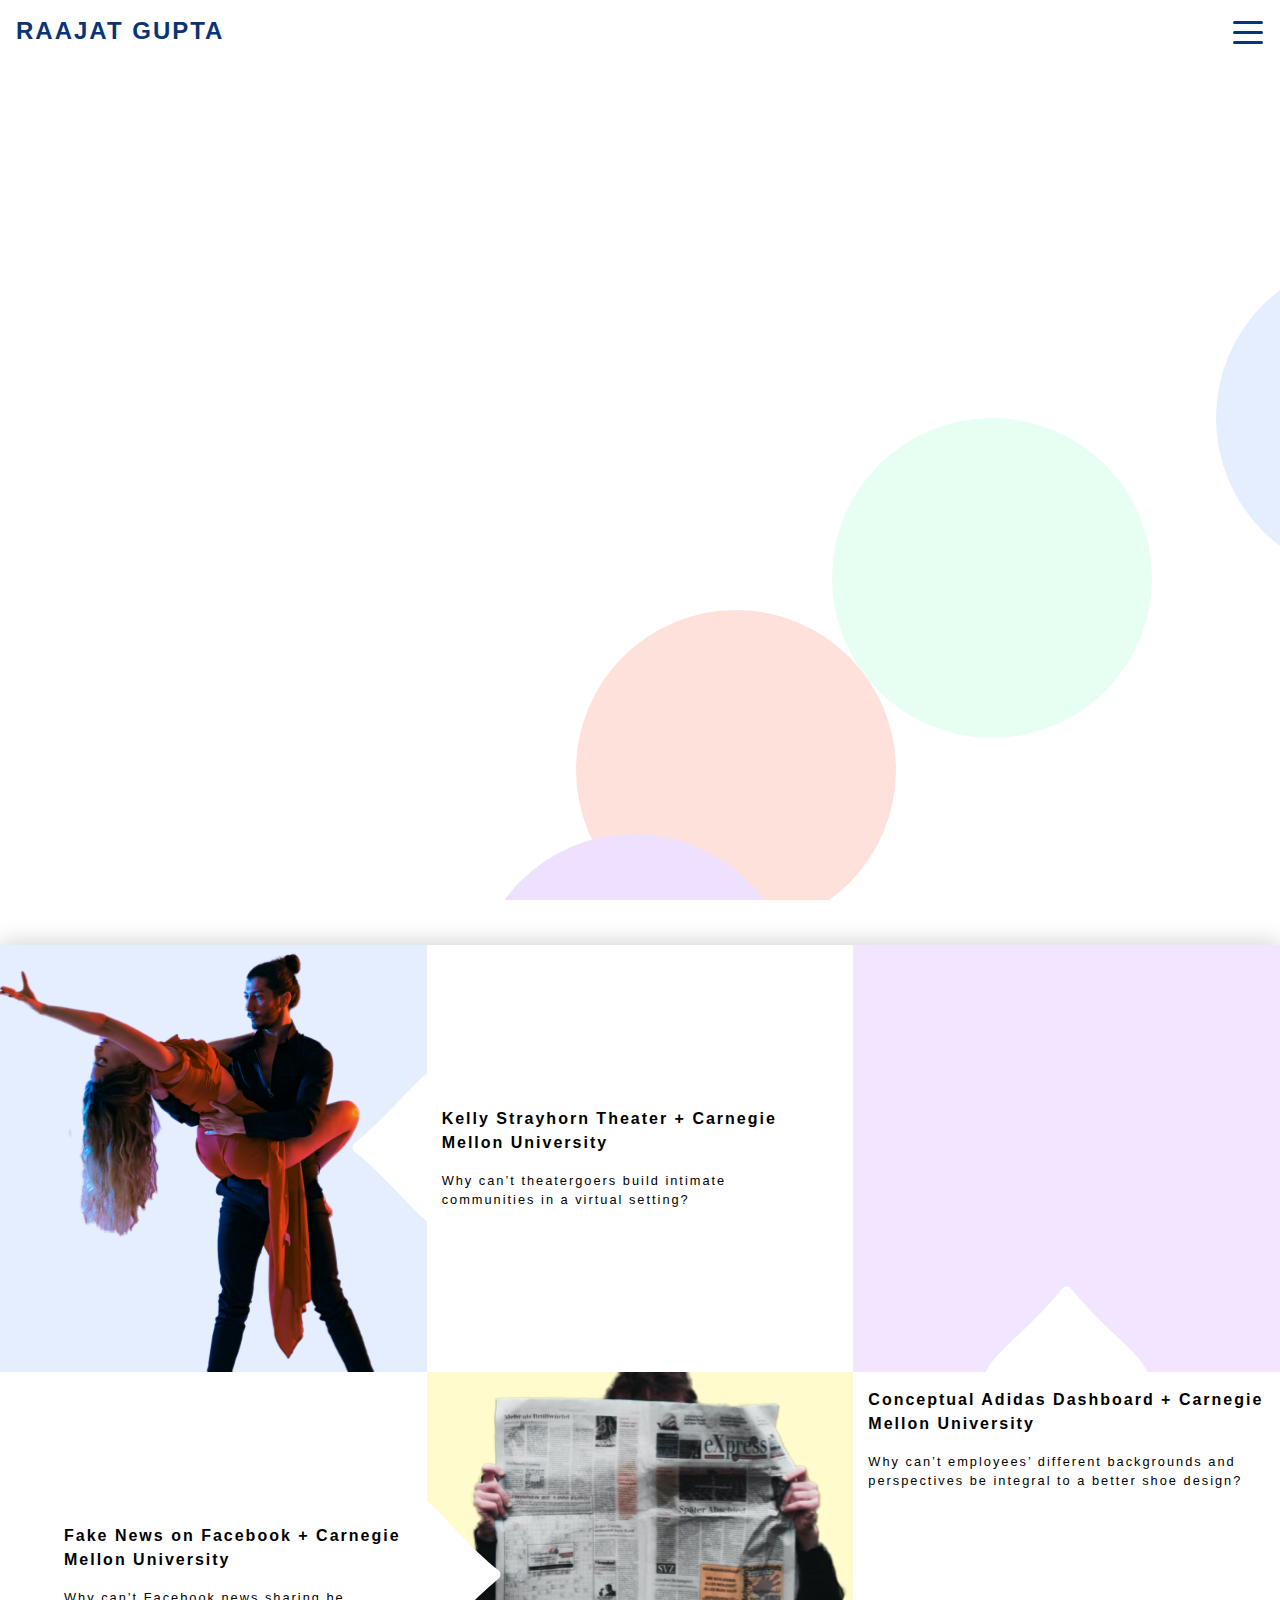
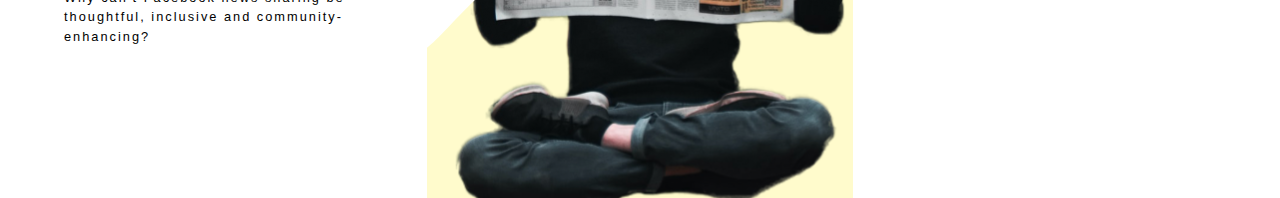
==== commit a60389f6: "experimenting with medium circles" ====
--- a/index.html
+++ b/index.html
@@ -48,25 +48,15 @@
         
         <!--Cover Page-->
         <div id="coverPage" class="vh-100 container-fluid d-flex align-items-center text-center">
-            <div class="bigCircles leftBottomCircle"></div>
-            <div class="bigCircles leftTopCircle"></div>
-            <div class="bigCircles topCircle"></div>
-            <div class="bigCircles rightTopCircle"></div>
-            <div class="bigCircles rightBottomCircle"></div>
-            <div class="bigCircles bottomCircle"></div>
+            <div class="mediumCircles lightBlue meCircleOne meCircleOneEntrance"></div>
+            <div class="mediumCircles lightGreen meCircleTwo meCircleTwoEntrance"></div>
+            <div class="mediumCircles lightRed meCircleThree meCircleThreeEntrance"></div>
+            <div class="mediumCircles lightPurple meCircleFour meCircleFourEntrance"></div>
+            <div class="mediumCircles lightPink meCircleFive meCircleFiveEntrance"></div>
+            <div class="mediumCircles lightYellow meCircleSix meCircleSixEntrance"></div>
             <div class="mx-auto col-md-6 d-inline-flex">
                 <h4 class="text-center typed-text faded fadeCustom"> 
-                    <div id="app">
-                        <script type="text/javascript">
-                            const homeType = new Typewriter('#app');
-                            homeType.pauseFor(4000)
-                            .typeString(`Oh, hello there 👋!`)
-                            .pauseFor(2000)
-                            .deleteAll()
-                            .typeString("I'm Raajat Gupta.")
-                            .start();
-                        </script>
-                    </div>
+                    <div id="app"></div>
                     Currently <a href="https://www.hcii.cmu.edu/academics/mhci" target="_blank" class="hoverWord" data-words="MHCI|Master of Human-Computer Interaction">MHCI</a> 
                     @ 
                     <a href="https://www.cmu.edu/" target="_blank" class="hoverWord" data-words="CMU|Carnegie Mellon University">CMU</a>, I design experiences that bring communities together and help people feel more unified in today's lonely and polarizing times. I find myself asking the same question in most of my projects – 
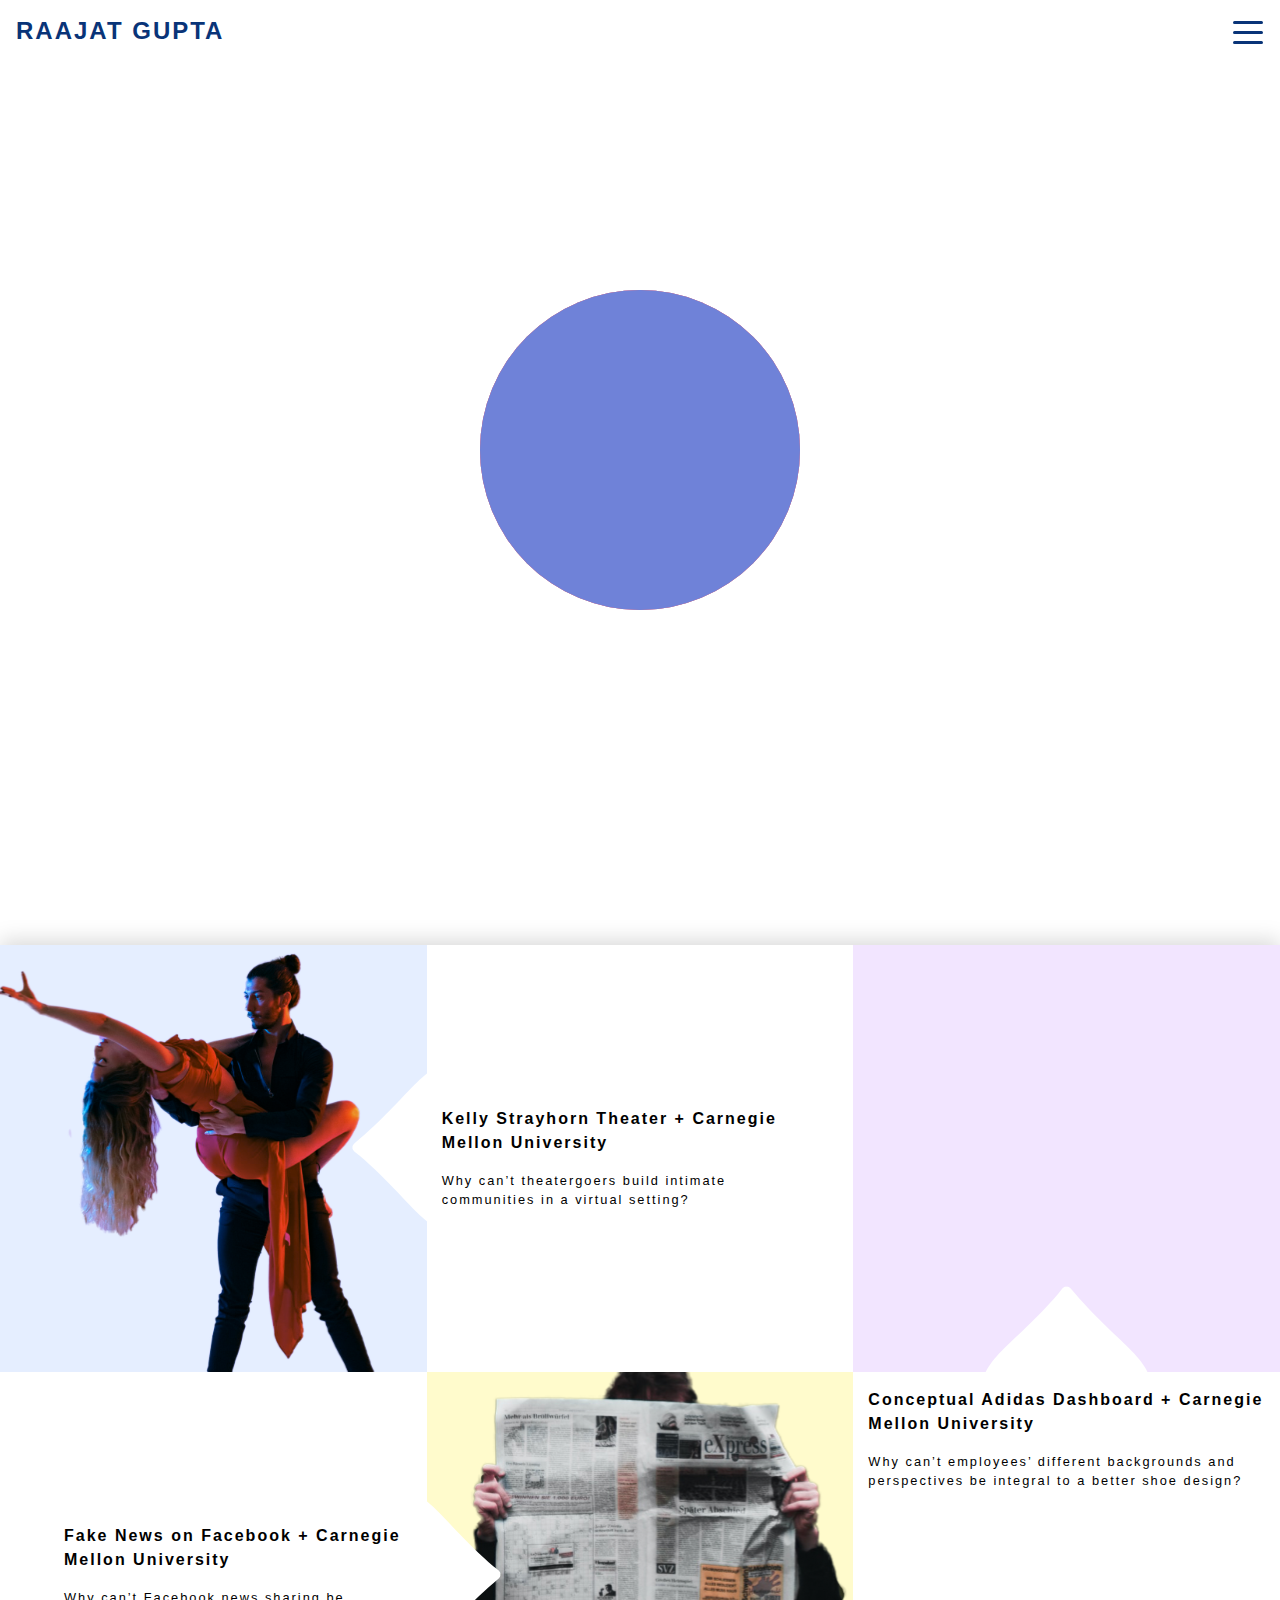
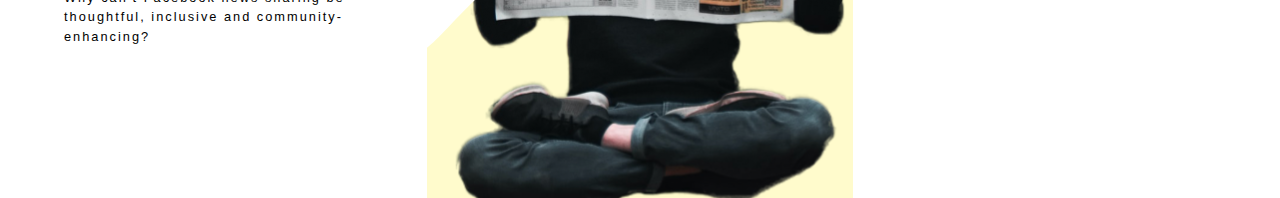
==== commit c4c45bb8: "testing rgba" ====
--- a/index.html
+++ b/index.html
@@ -48,12 +48,12 @@
         
         <!--Cover Page-->
         <div id="coverPage" class="vh-100 container-fluid d-flex align-items-center text-center">
-            <div class="mediumCircles lightBlue meCircleOne meCircleOneEntrance"></div>
-            <div class="mediumCircles lightGreen meCircleTwo meCircleTwoEntrance"></div>
-            <div class="mediumCircles lightRed meCircleThree meCircleThreeEntrance"></div>
-            <div class="mediumCircles lightPurple meCircleFour meCircleFourEntrance"></div>
-            <div class="mediumCircles lightPink meCircleFive meCircleFiveEntrance"></div>
-            <div class="mediumCircles lightYellow meCircleSix meCircleSixEntrance"></div>
+            <div class="bigCircles leftBottomCircle"></div>
+            <div class="bigCircles leftTopCircle"></div>
+            <div class="bigCircles topCircle"></div>
+            <div class="bigCircles rightTopCircle"></div>
+            <div class="bigCircles rightBottomCircle"></div>
+            <div class="bigCircles bottomCircle"></div>
             <div class="mx-auto col-md-6 d-inline-flex">
                 <h4 class="text-center typed-text faded fadeCustom"> 
                     <div id="app"></div>
--- a/style.css
+++ b/style.css
@@ -568,7 +568,7 @@
 
 .leftBottomCircle {
     z-index: -2;
-    background-color: #1FAD83;
+    background-color: rgba(31, 173, 131,0.1);
     overflow: hidden;
 }
 
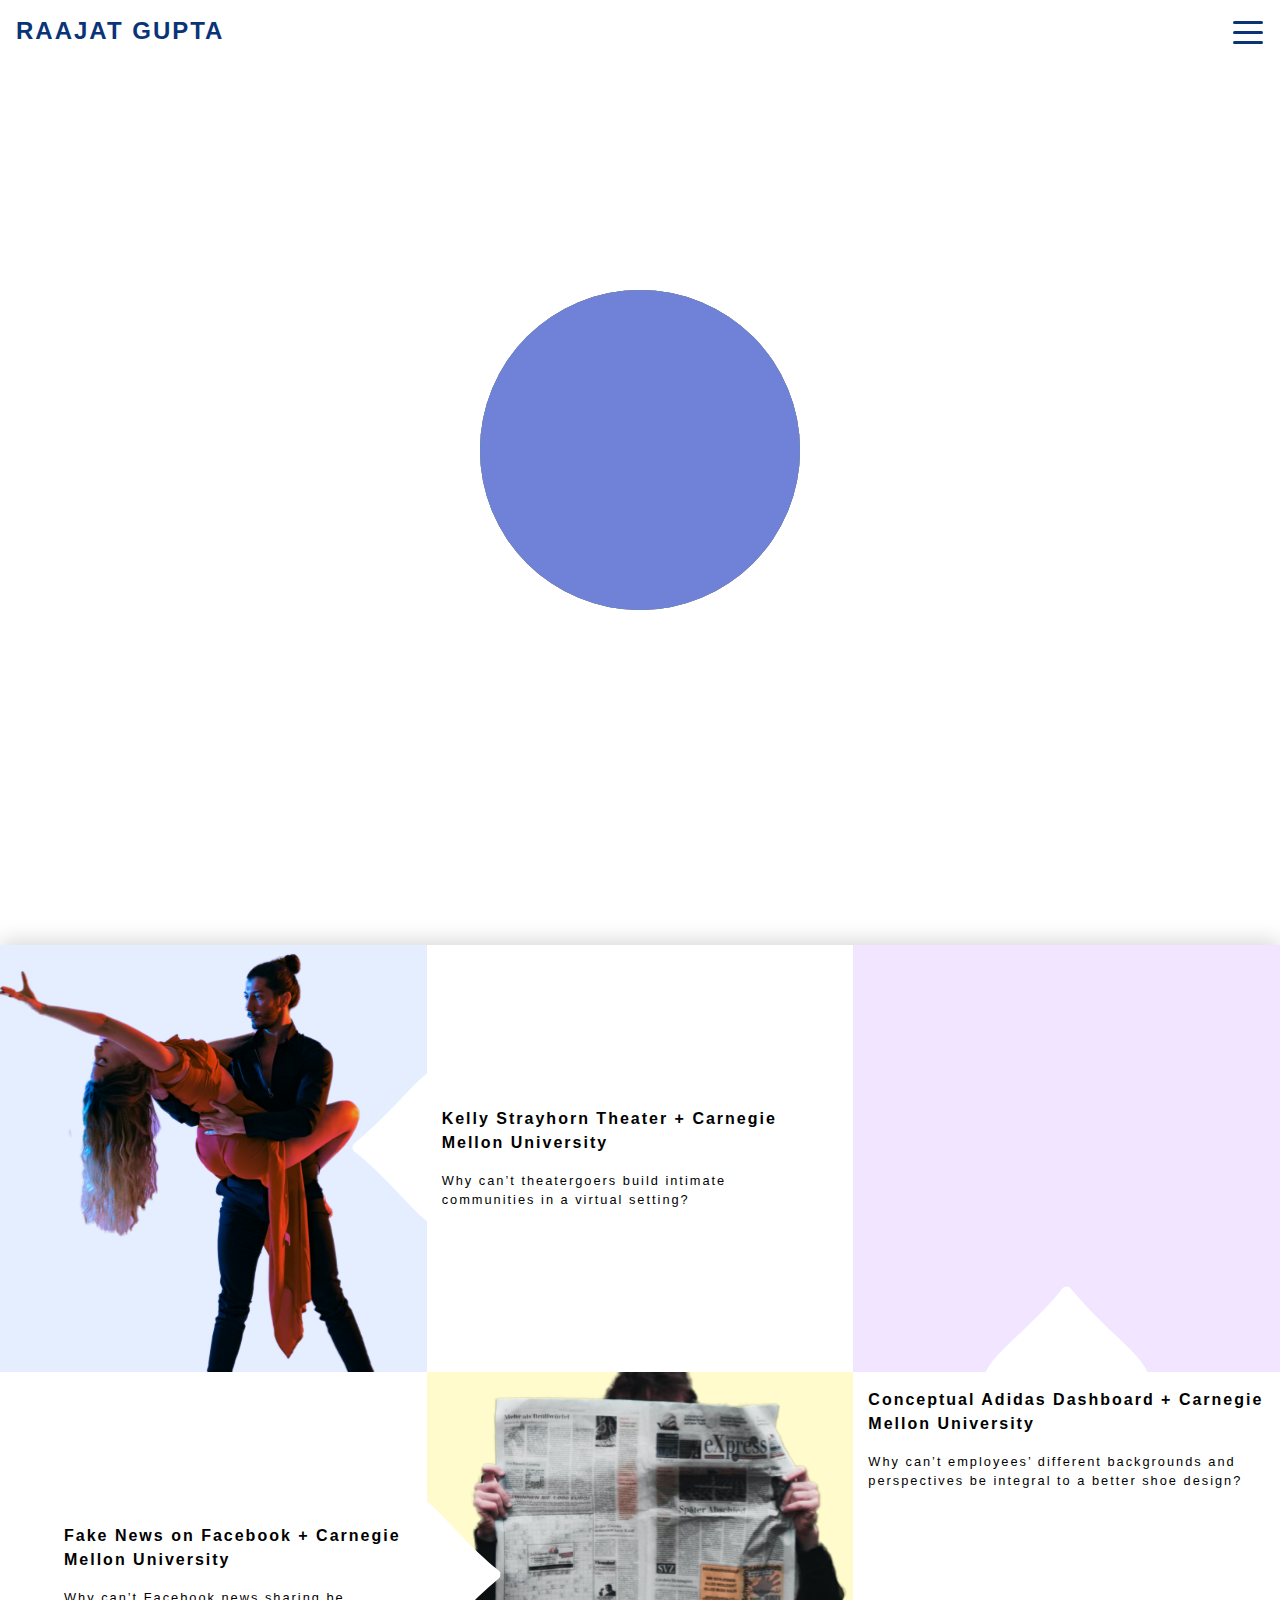
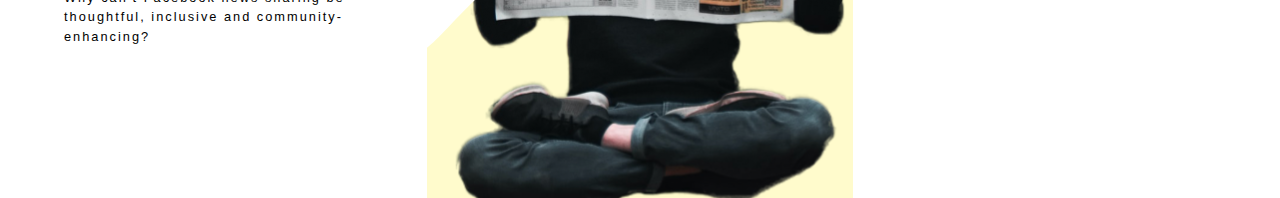
==== commit dee0175c: "updated opacity across" ====
--- a/index.html
+++ b/index.html
@@ -48,12 +48,12 @@
         
         <!--Cover Page-->
         <div id="coverPage" class="vh-100 container-fluid d-flex align-items-center text-center">
-            <div class="bigCircles leftBottomCircle"></div>
-            <div class="bigCircles leftTopCircle"></div>
-            <div class="bigCircles topCircle"></div>
-            <div class="bigCircles rightTopCircle"></div>
-            <div class="bigCircles rightBottomCircle"></div>
-            <div class="bigCircles bottomCircle"></div>
+            <div class="bigCircles green leftBottomCircle"></div>
+            <div class="bigCircles blue leftTopCircle"></div>
+            <div class="bigCircles red topCircle"></div>
+            <div class="bigCircles pink rightTopCircle"></div>
+            <div class="bigCircles purple rightBottomCircle"></div>
+            <div class="bigCircles yellow bottomCircle"></div>
             <div class="mx-auto col-md-6 d-inline-flex">
                 <h4 class="text-center typed-text faded fadeCustom"> 
                     <div id="app"></div>
--- a/animations.css
+++ b/animations.css
@@ -79,7 +79,7 @@
 	}
 	100% {
 		transform: translate(-30%,-50%);
-		opacity: 10%;
+		background-color: rgba(31, 173, 131,0.1);
 	}	
 }
 
@@ -92,6 +92,7 @@
 	}
 	100% {
 		-webkit-transform: translate(-30%,-50%);
+		background-color: rgba(31, 173, 131,0.1);
 	}	
 }
 
@@ -140,6 +141,7 @@
 	}
 	100% {
 		-webkit-transform: translate(30%,-50%);
+		opacity: 10%;
 	}
 }
 
@@ -187,7 +189,8 @@
 		-webkit-transform: translate(0%,0%);
 	}
 	100% {
-		-webkit-transform: translate(60%,0%);
+		-webkit-transform: translate(60%,-5%);
+		opacity: 10%;
 	}
 }
 
@@ -236,6 +239,7 @@
 	}
 	100% {
 		-webkit-transform: translate(30%,50%);
+		opacity: 10%;
 	}
 }
 
@@ -284,6 +288,7 @@
 	}
 	100% {
 		-webkit-transform: translate(-30%,50%);
+		opacity: 10%;
 	}
 }
 
@@ -331,7 +336,8 @@
 		-webkit-transform: translate(0%,0%);
 	}
 	100% {
-		-webkit-transform: translate(-60%,0%);
+		-webkit-transform: translate(-60%,-5%);
+		opacity: 20%;
 	}
 }
 
--- a/style.css
+++ b/style.css
@@ -520,7 +520,7 @@
     width: 20rem;
     border-radius: 50%;
     position: absolute;
-    visibility: hidden;
+    
     margin-left: auto;
     margin-right: auto;
     left: 0;
@@ -568,37 +568,31 @@
 
 .leftBottomCircle {
     z-index: -2;
-    background-color: rgba(31, 173, 131,0.1);
     overflow: hidden;
 }
 
 .leftTopCircle {
     z-index: -1;
-    background-color: #6F82D8;
     overflow: hidden;
 }
 
 .topCircle {
     z-index: -3;
-    background-color: #F87272;
     overflow: hidden;
 }
 
 .rightTopCircle {
     z-index: -4;
-    background-color: #F897E9;
     overflow: hidden;
 }
 
 .rightBottomCircle {
     z-index: -5;
-    background-color: #B991ED;
     overflow: hidden;
 }
 
 .bottomCircle {
     z-index: -6;
-    background-color: #FDF187;
     overflow: hidden;
 }
 
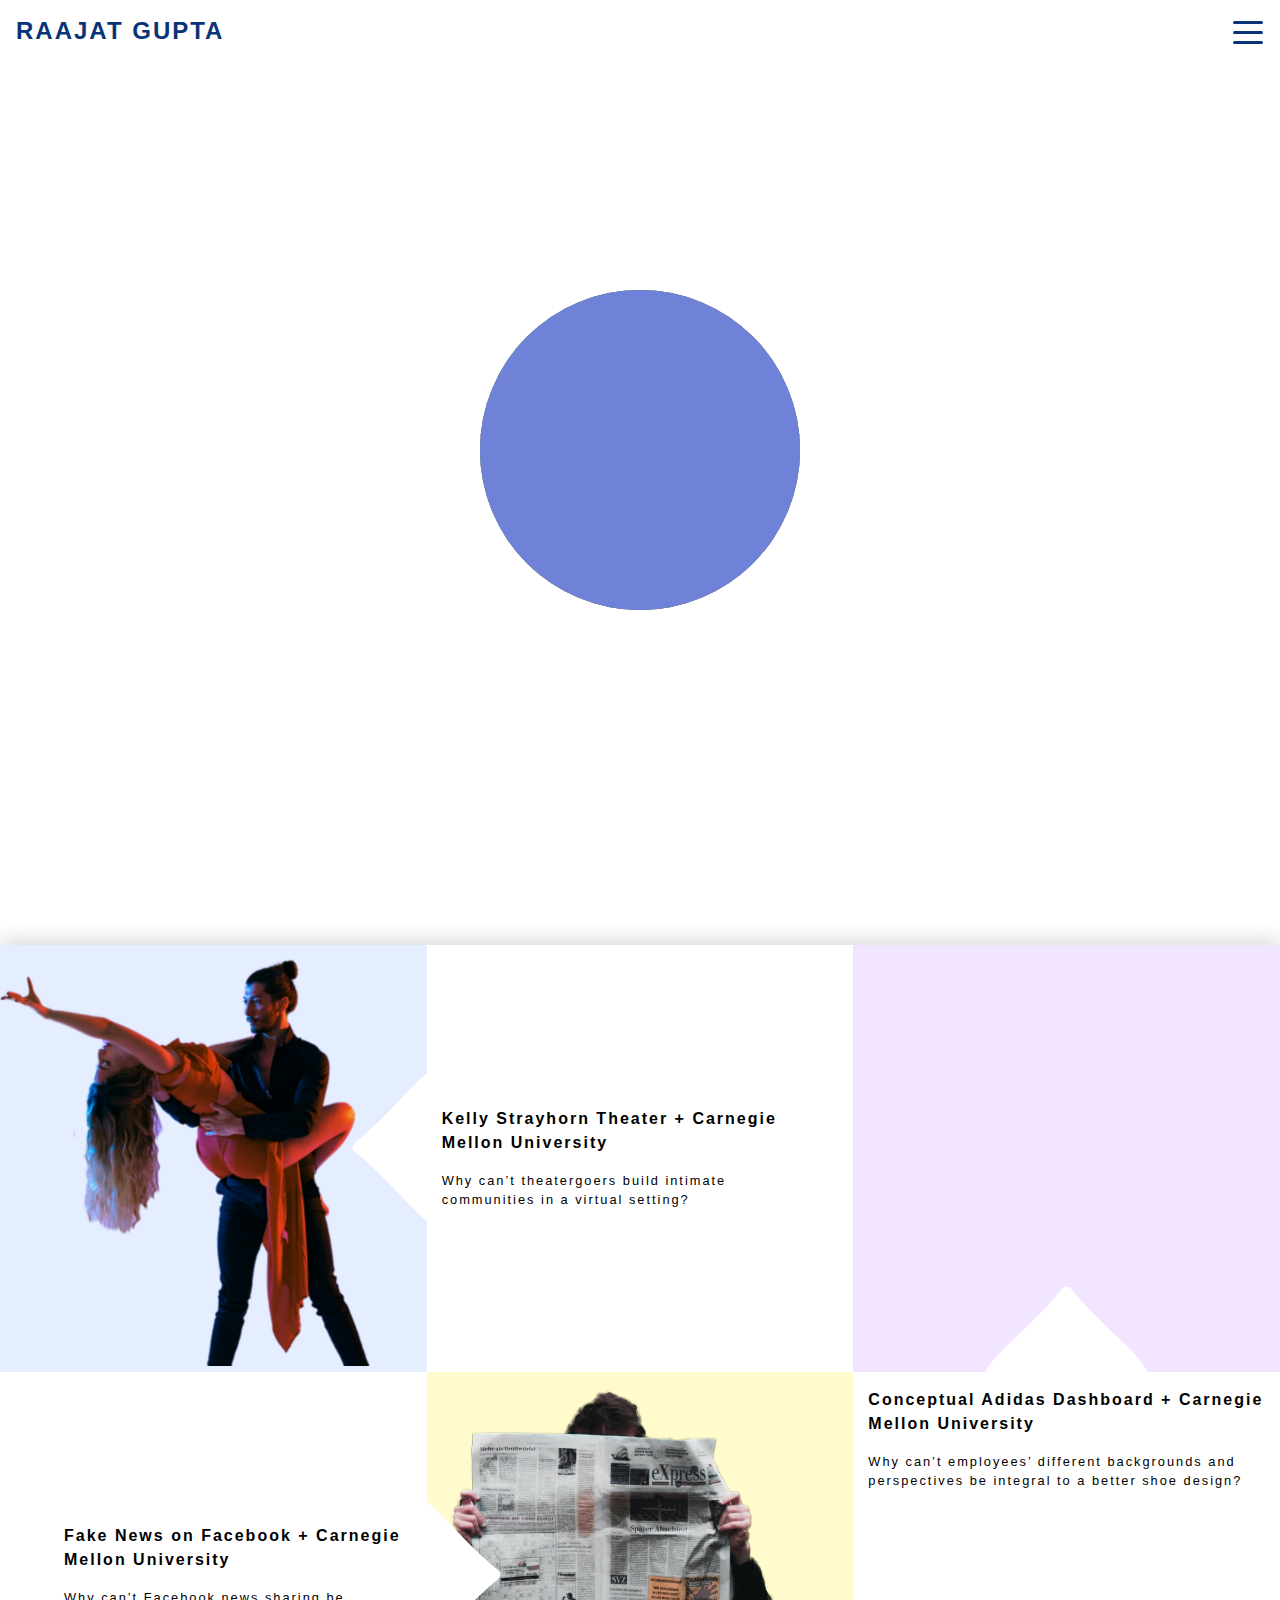
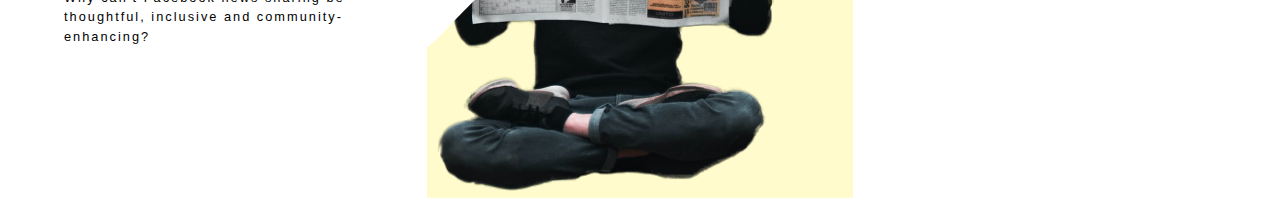
==== commit a564cc1b: "Updated filing and formatting across" ====
--- a/index.html
+++ b/index.html
@@ -7,13 +7,13 @@
         <link href="https://fonts.googleapis.com/css2?family=Open+Sans:ital,wght@0,300;0,400;0,600;0,700;0,800;1,300;1,400;1,600;1,700;1,800&display=swap" rel="stylesheet">
         <link href="https://fonts.googleapis.com/css2?family=Archivo:wght@400;700&amp;display=swap" rel="stylesheet">
         <link href="https://fonts.googleapis.com/css2?family=Metrophobic&amp;display=swap" rel="stylesheet">
-        <link rel="stylesheet" href="Bootstrap/css/bootstrap.css">
-        <link rel="stylesheet" href="animations.css">
-        <link rel="stylesheet" href="style.css">
+        <link rel="stylesheet" href="Assets/Libraries/Bootstrap/css/bootstrap.css">
+        <link rel="stylesheet" href="Assets/css/animations.css">
+        <link rel="stylesheet" href="Assets/css/style.css">
         <script src="https://ajax.googleapis.com/ajax/libs/jquery/3.1.0/jquery.min.js"></script>
-        <script type="text/javascript" src="Bootstrap/js/bootstrap.js"></script>
-        <script src="core.js"></script>
-        <script type="text/javascript" src="main.js"></script>
+        <script type="text/javascript" src="Assets/Libraries/Bootstrap/js/bootstrap.js"></script>
+        <script src="Assets/js/core.js"></script>
+        <script type="text/javascript" src="Assets/js/main.js"></script>
     </head>
     <body>
         <!--Navbar-->
@@ -30,7 +30,7 @@
                         <a class="nav-link header-text px-2" href="about.html">ME</a>
                     </li>
                     <li class="nav-item">
-                        <a class="nav-link header-text px-2" href="#">CV</a>
+                        <a class="nav-link header-text px-2" href="https://drive.google.com/file/d/1r0b4M6qJ3EzEkZkw6zHYJf-X4mWIlBOm/view" target="_blank">CV</a>
                     </li>
                     </ul>
                     <!-- Links -->
@@ -67,7 +67,7 @@
 
         <div id="downArrow" class="container-fluid downArrow">
             <a href="#downArrow">
-                <img src="Assets/downArrow.svg" class="slideUp"/>
+                <img src="Assets/Images/Home/downArrow.svg" class="slideUp"/>
             </a>
         </div>
         
@@ -114,7 +114,7 @@
                 
             </div>
         </div>
-    <script type="text/javascript" src="slick/slick.min.js"></script>
-    <script src="type.js"></script>
+    <script type="text/javascript" src="Assets/Libraries/slick/slick.min.js"></script>
+    <script src="Assets/js/type.js"></script>
     </body>
 </html>--- a/Assets/css/animations.css
+++ b/Assets/css/animations.css
@@ -0,0 +1,2188 @@
+/*
+==============================================
+CSS3 ANIMATION CHEAT SHEET
+==============================================
+
+Made by Justin Aguilar
+
+www.justinaguilar.com/animations/
+
+Questions, comments, concerns, love letters:
+justin@justinaguilar.com
+==============================================
+*/
+
+/*
+============================================================================================
+============================================================================================
+HOME PAGE CIRCLE ANIMATIONS
+============================================================================================
+============================================================================================
+*/
+
+
+/*
+==============================================
+Custom Animation for entrance of left bottom circle
+==============================================
+*/
+
+.fadeCustom{
+	animation-name: fadeInText;
+	-webkit-animation-name: fadeInText;
+
+	animation-duration: 4s;	
+	-webkit-animation-duration: 4s;
+
+	animation-timing-function: ease-in-out;	
+	-webkit-animation-timing-function: ease-in-out;
+	
+	animation-fill-mode: forwards;
+	-webkit-animation-fill-mode: forwards;
+}
+
+@keyframes fadeInText {
+	0% {
+		opacity: 0.0;		
+	}
+	
+	50% {
+		opacity: 0.1;
+	}
+
+	100% {
+		opacity: 1;	
+	}		
+}
+
+
+/*
+==============================================
+Custom Animation for entrance of left bottom circle
+==============================================
+*/
+
+
+.leftBottomCircle{
+	animation-name: leftBottomCircle;
+	-webkit-animation-name: leftBottomCircle;	
+
+	animation-duration: 4s;	
+	-webkit-animation-duration: 4s;
+
+	animation-timing-function: ease-in-out;	
+	-webkit-animation-timing-function: ease-in-out;
+	
+	animation-fill-mode: forwards;
+	-webkit-animation-fill-mode: forwards;
+
+	visibility: visible !important;	
+}
+
+@keyframes leftBottomCircle {
+	0% {
+		transform: translate(-200%,100%);
+	}
+	75% {
+		transform: translate(0%,0%);
+	}
+	100% {
+		transform: translate(-30%,-50%);
+		background-color: rgba(31, 173, 131,0.1);
+	}	
+}
+
+@-webkit-keyframes leftBottomCircle {
+	0% {
+		-webkit-transform: translate(-200%,100%);
+	}	
+	75% {
+		-webkit-transform: translate(0%,0%);
+	}
+	100% {
+		-webkit-transform: translate(-30%,-50%);
+		background-color: rgba(31, 173, 131,0.1);
+	}	
+}
+
+/*
+==============================================
+Custom Animation for entrance of left top circle
+==============================================
+*/
+
+
+.leftTopCircle{
+	animation-name: leftTopCircle;
+	-webkit-animation-name: leftTopCircle;	
+
+	animation-duration: 4s;	
+	-webkit-animation-duration: 4s;
+
+	animation-timing-function: ease-in-out;	
+	-webkit-animation-timing-function: ease-in-out;	
+	
+	animation-fill-mode: forwards;
+	-webkit-animation-fill-mode: forwards;
+
+	visibility: visible !important;	
+}
+
+@keyframes leftTopCircle {
+	0% {
+		transform: translate(-200%,-100%);
+	}
+	75% {
+		transform: translate(0%,0%);
+	}
+	100% {
+		transform: translate(30%,-50%);
+		opacity: 10%;
+	}	
+}
+
+@-webkit-keyframes leftTopCircle {
+	0% {
+		-webkit-transform: translate(-200%,-100%);
+	}	
+	75% {
+		-webkit-transform: translate(0%,0%);
+	}
+	100% {
+		-webkit-transform: translate(30%,-50%);
+		opacity: 10%;
+	}
+}
+
+/*
+==============================================
+Custom Animation for entrance of top circle
+==============================================
+*/
+
+
+.topCircle{
+	animation-name: topCircle;
+	-webkit-animation-name: topCircle;	
+
+	animation-duration: 4s;	
+	-webkit-animation-duration: 4s;
+
+	animation-timing-function: ease-in-out;	
+	-webkit-animation-timing-function: ease-in-out;	
+	
+	animation-fill-mode: forwards;
+	-webkit-animation-fill-mode: forwards;
+
+	visibility: visible !important;	
+}
+
+@keyframes topCircle {
+	0% {
+		transform: translate(-10%,-200%);
+	}
+	75% {
+		transform: translate(0%,0%);
+	}
+	100% {
+		transform: translate(60%,0%);
+		opacity: 10%;
+	}	
+}
+
+@-webkit-keyframes topCircle {
+	0% {
+		-webkit-transform: translate(-10%,-200%);
+	}	
+	75% {
+		-webkit-transform: translate(0%,0%);
+	}
+	100% {
+		-webkit-transform: translate(60%,0%);
+		opacity: 10%;
+	}
+}
+
+/*
+==============================================
+Custom Animation for entrance of right top circle
+==============================================
+*/
+
+
+.rightTopCircle{
+	animation-name: rightTopCircle;
+	-webkit-animation-name: rightTopCircle;	
+
+	animation-duration: 4s;	
+	-webkit-animation-duration: 4s;
+
+	animation-timing-function: ease-in-out;	
+	-webkit-animation-timing-function: ease-in-out;	
+	
+	animation-fill-mode: forwards;
+	-webkit-animation-fill-mode: forwards;		
+
+	visibility: visible !important;	
+}
+
+@keyframes rightTopCircle {
+	0% {
+		transform: translate(200%,-100%);
+	}
+	75% {
+		transform: translate(0%,0%);
+	}
+	100% {
+		transform: translate(30%,50%);
+		opacity: 10%;
+	}		
+}
+
+@-webkit-keyframes rightTopCircle {
+	0% {
+		-webkit-transform: translate(200%,-100%);
+	}	
+	75% {
+		-webkit-transform: translate(0%,0%);
+	}
+	100% {
+		-webkit-transform: translate(30%,50%);
+		opacity: 10%;
+	}
+}
+
+/*
+==============================================
+Custom Animation for entrance of right bottom circle
+==============================================
+*/
+
+
+.rightBottomCircle{
+	animation-name: rightBottomCircle;
+	-webkit-animation-name: rightBottomCircle;	
+
+	animation-duration: 4s;	
+	-webkit-animation-duration: 4s;
+
+	animation-timing-function: ease-in-out;	
+	-webkit-animation-timing-function: ease-in-out;	
+	
+	animation-fill-mode: forwards;
+	-webkit-animation-fill-mode: forwards;		
+
+	visibility: visible !important;	
+}
+
+@keyframes rightBottomCircle {
+	0% {
+		transform: translate(200%,100%);
+	}
+	75% {
+		transform: translate(0%,0%);
+	}
+	100% {
+		transform: translate(-30%,50%);
+		opacity: 10%;
+	}		
+}
+
+@-webkit-keyframes rightBottomCircle {
+	0% {
+		-webkit-transform: translate(200%,100%);
+	}	
+	75% {
+		-webkit-transform: translate(0%,0%);
+	}
+	100% {
+		-webkit-transform: translate(-30%,50%);
+		opacity: 10%;
+	}
+}
+
+/*
+==============================================
+Custom Animation for entrance of bottom circle
+==============================================
+*/
+
+
+.bottomCircle{
+	animation-name: bottomCircle;
+	-webkit-animation-name: bottomCircle;	
+
+	animation-duration: 4s;	
+	-webkit-animation-duration: 4s;
+
+	animation-timing-function: ease-in-out;	
+	-webkit-animation-timing-function: ease-in-out;	
+	
+	animation-fill-mode: forwards;
+	-webkit-animation-fill-mode: forwards;		
+
+	visibility: visible !important;	
+}
+
+@keyframes bottomCircle {
+	0% {
+		transform: translate(-10%,200%);
+	}
+	75% {
+		transform: translate(0%,0%);
+	}
+	100% {
+		transform: translate(-60%,0%);
+		opacity: 20%;
+	}		
+}
+
+@-webkit-keyframes bottomCircle {
+	0% {
+		-webkit-transform: translate(-10%,200%);
+	}	
+	75% {
+		-webkit-transform: translate(0%,0%);
+	}
+	100% {
+		-webkit-transform: translate(-60%,0%);
+		opacity: 20%;
+	}
+}
+
+
+
+
+
+
+
+
+/*
+============================================================================================
+============================================================================================
+ABOUT ME CIRCLE ANIMATIONS (MOBILE-ONLY)
+============================================================================================
+============================================================================================
+*/
+
+@media (max-width: 768px) {
+
+    /*
+    ==============================================
+    Custom Animation for entrance of circle one
+    ==============================================
+    */
+
+
+    .meCircleOneEntrance{
+        animation-name: meCircleOneEntrance;
+        -webkit-animation-name: meCircleOneEntrance;	
+
+        animation-duration: 3s;	
+        -webkit-animation-duration: 3s;
+
+        animation-timing-function: ease-in-out;	
+        -webkit-animation-timing-function: ease-in-out;	
+        
+        animation-fill-mode: forwards;
+        -webkit-animation-fill-mode: forwards;
+
+        visibility: visible !important;	
+    }
+
+    @keyframes meCircleOneEntrance {
+        0% {
+            transform: translate(-200%,-100%);
+            background-color:#6F82D8; 
+        }
+        75% {
+            transform: translate(0%,0%);
+        }
+        100% {
+            transform: translate(80%,-20%);
+        }	
+    }
+
+    @-webkit-keyframes meCircleOneEntrance {
+        0% {
+            -webkit-transform: translate(-200%,-100%);
+            background-color:#6F82D8;
+        }	
+        75% {
+            -webkit-transform: translate(0%,0%);
+        }
+        100% {
+            -webkit-transform: translate(80%,-20%);
+        }
+    }
+
+    /*
+    ==============================================
+    Custom Animation for entrance of circle two
+    ==============================================
+    */
+
+
+    .meCircleTwoEntrance{
+        animation-name: meCircleTwoEntrance;
+        -webkit-animation-name: meCircleTwoEntrance;	
+
+        animation-duration: 3s;	
+        -webkit-animation-duration: 3s;
+
+        animation-timing-function: ease-in-out;	
+        -webkit-animation-timing-function: ease-in-out;	
+        
+        animation-fill-mode: forwards;
+        -webkit-animation-fill-mode: forwards;
+
+        visibility: visible !important;	
+    }
+
+    @keyframes meCircleTwoEntrance {
+        0% {
+            transform: translate(-10%,-200%);
+            background-color: #1FAD83;
+        }
+        75% {
+            transform: translate(0%,0%);
+        }
+        100% {
+            transform: translate(65%,45%);
+        }	
+    }
+
+    @-webkit-keyframes meCircleTwoEntrance  {
+        0% {
+            -webkit-transform: translate(-10%,-200%);
+            background-color: #1FAD83;
+        }	
+        75% {
+            -webkit-transform: translate(0%,0%);
+        }
+        100% {
+            -webkit-transform: translate(65%,45%);
+        }
+    }
+
+    /*
+    ==============================================
+    Custom Animation for entrance of circle three
+    ==============================================
+    */
+
+
+    .meCircleThreeEntrance{
+        animation-name: meCircleThreeEntrance;
+        -webkit-animation-name: meCircleThreeEntrance;	
+
+        animation-duration: 3s;	
+        -webkit-animation-duration: 3s;
+
+        animation-timing-function: ease-in-out;	
+        -webkit-animation-timing-function: ease-in-out;	
+        
+        animation-fill-mode: forwards;
+        -webkit-animation-fill-mode: forwards;		
+
+        visibility: visible !important;	
+    }
+
+    @keyframes meCircleThreeEntrance {
+        0% {
+            transform: translate(200%,-100%);
+            background-color: #F87272;
+        }
+        75% {
+            transform: translate(0%,0%);
+        }
+        100% {
+            transform: translate(-5%,70%);
+        }		
+    }
+
+    @-webkit-keyframes meCircleThreeEntrance {
+        0% {
+            -webkit-transform: translate(200%,-100%);
+            background-color: #F87272;
+        }	
+        75% {
+            -webkit-transform: translate(-5%,0%);
+        }
+        100% {
+            -webkit-transform: translate(-5%,70%);
+        }
+    }
+
+    /*
+    ==============================================
+    Custom Animation for entrance of circle four
+    ==============================================
+    */
+
+
+    .meCircleFourEntrance{
+        animation-name: meCircleFourEntrance;
+        -webkit-animation-name: meCircleFourEntrance;	
+
+        animation-duration: 3s;	
+        -webkit-animation-duration: 3s;
+
+        animation-timing-function: ease-in-out;	
+        -webkit-animation-timing-function: ease-in-out;	
+        
+        animation-fill-mode: forwards;
+        -webkit-animation-fill-mode: forwards;		
+
+        visibility: visible !important;	
+    }
+
+    @keyframes meCircleFourEntrance {
+        0% {
+            transform: translate(200%,100%);
+            background-color: #B991ED;
+        }
+        75% {
+            transform: translate(0%,0%);
+        }
+        100% {
+            transform: translate(-60%,25%);
+        }		
+    }
+
+    @-webkit-keyframes meCircleFourEntrance {
+        0% {
+            -webkit-transform: translate(200%,100%);
+            background-color: #B991ED;
+        }	
+        75% {
+            -webkit-transform: translate(0%,0%);
+        }
+        100% {
+            -webkit-transform: translate(-60%,25%);
+        }
+    }
+    
+    /*
+    ==============================================
+    Custom Animation for project page top circle
+    ==============================================
+    */
+
+
+    .meCircleFiveEntrance{
+        animation-name: meCircleFiveEntrance;
+        -webkit-animation-name: meCircleFiveEntrance;	
+
+        animation-duration: 3s;	
+        -webkit-animation-duration: 3s;
+
+        animation-timing-function: ease-in-out;	
+        -webkit-animation-timing-function: ease-in-out;	
+        
+        animation-fill-mode: forwards;
+        -webkit-animation-fill-mode: forwards;		
+
+        visibility: visible !important;	
+    }
+
+    @keyframes meCircleFiveEntrance {
+        0% {
+            transform: translate(-10%,200%);
+            background-color: #F897E9;
+        }
+        75% {
+            transform: translate(0%,0%);
+        }
+        100% {
+            transform: translate(-50%,-40%);
+        }		
+    }
+
+    @-webkit-keyframes meCircleFiveEntrance {
+        0% {
+            -webkit-transform: translate(-10%,200%);
+            background-color: #F897E9;
+        }	
+        75% {
+            -webkit-transform: translate(0%,0%);
+        }
+        100% {
+            -webkit-transform: translate(-50%,-40%);
+        }
+    }
+
+
+    /*
+    ==============================================
+    Custom Animation for entrance of circle six
+    ==============================================
+    */
+
+
+    .meCircleSixEntrance{
+        animation-name: meCircleSixEntrance;
+        -webkit-animation-name: meCircleSixEntrance;	
+
+        animation-duration: 3s;	
+        -webkit-animation-duration: 3s;
+
+        animation-timing-function: ease-in-out;	
+        -webkit-animation-timing-function: ease-in-out;
+        
+        animation-fill-mode: forwards;
+        -webkit-animation-fill-mode: forwards;
+
+        visibility: visible !important;	
+    }
+
+    @keyframes meCircleSixEntrance {
+        0% {
+            transform: translate(-200%,100%);
+            background-color: #FDF187;
+        }
+        75% {
+            transform: translate(0%,0%);
+        }
+        100% {
+            transform: translate(13%,-70%);
+        }	
+    }
+
+    @-webkit-keyframes meCircleSixEntrance {
+        0% {
+            -webkit-transform: translate(-200%,100%);
+            background-color: #FDF187;
+        }	
+        75% {
+            -webkit-transform: translate(0%,0%);
+        }
+        100% {
+            -webkit-transform: translate(13%,-70%)
+        }	
+    }
+}
+
+/*
+============================================================================================
+============================================================================================
+PROJECT PAGE HEADER CIRCLE ANIMATIONS
+============================================================================================
+============================================================================================
+*/
+
+/*
+=============================================================
+PROJECT PAGE HEADER CIRCLE ANIMATIONS (DESKTOP)
+=============================================================
+*/
+
+    /*
+    ==============================================
+    Custom Animation for entrance of blue header circle
+    ==============================================
+    */
+
+
+    .PPcircleOne{
+        animation-name: PPcircleOne;
+        -webkit-animation-name: PPcircleOne;	
+
+        animation-duration: 3s;	
+        -webkit-animation-duration: 3s;
+
+        animation-timing-function: ease-in-out;	
+        -webkit-animation-timing-function: ease-in-out;	
+        
+        animation-fill-mode: forwards;
+        -webkit-animation-fill-mode: forwards;		
+
+        visibility: visible !important;	
+    }
+
+    @keyframes PPcircleOne {
+        0% {
+            transform: translate(100%,-100%);
+            background-color: #6F82D8;
+        }
+        75% {
+            transform: translate(0%,0%);
+        }
+        100% {
+            transform: translate(20%,25%);
+        }		
+    }
+
+    @-webkit-keyframes PPcircleOne {
+        0% {
+            -webkit-transform: translate(100%,-100%);
+            background-color: #6F82D8;
+        }	
+        75% {
+            -webkit-transform: translate(0%,0%);
+        }
+        100% {
+            -webkit-transform: translate(-60%,25%);
+        }
+    }
+    
+    /*
+    ==============================================
+    Custom Animation for entrance of red header circle
+    ==============================================
+    */
+
+
+    .PPcircleTwo{
+        animation-name: PPcircleTwo;
+        -webkit-animation-name: PPcircleTwo;	
+
+        animation-duration: 3s;	
+        -webkit-animation-duration: 3s;
+
+        animation-timing-function: ease-in-out;	
+        -webkit-animation-timing-function: ease-in-out;	
+        
+        animation-fill-mode: forwards;
+        -webkit-animation-fill-mode: forwards;		
+
+        visibility: visible !important;	
+    }
+
+    @keyframes PPcircleTwo {
+        0% {
+            transform: translate(-100%,-100%);
+            background-color: #F87272;
+        }
+        75% {
+            transform: translate(0%,0%);
+        }
+        100% {
+            transform: translate(-50%,40%);
+        }		
+    }
+
+    @-webkit-keyframes PPcircleTwo {
+        0% {
+            -webkit-transform: translate(-100%,-100%);
+            background-color: #F87272;
+        }	
+        75% {
+            -webkit-transform: translate(0%,0%);
+        }
+        100% {
+            -webkit-transform: translate(-50%,40%);
+        }
+    }
+
+
+    /*
+    ==============================================
+    Custom Animation for entrance of yellow header circle
+    ==============================================
+    */
+
+
+    .PPcircleThree {
+        animation-name: PPcircleThree;
+        -webkit-animation-name: PPcircleThree;	
+
+        animation-duration: 3s;	
+        -webkit-animation-duration: 3s;
+
+        animation-timing-function: ease-in-out;	
+        -webkit-animation-timing-function: ease-in-out;
+        
+        animation-fill-mode: forwards;
+        -webkit-animation-fill-mode: forwards;
+
+        visibility: visible !important;	
+    }
+
+    @keyframes PPcircleThree {
+        0% {
+            transform: translate(-100%,100%);
+            background-color: #FDF187;
+        }
+        75% {
+            transform: translate(0%,0%);
+        }
+        100% {
+            transform: translate(-32%,-40%);
+        }	
+    }
+
+    @-webkit-keyframes PPcircleThree {
+        0% {
+            -webkit-transform: translate(-100%,100%);
+            background-color: #FDF187;
+        }	
+        75% {
+            -webkit-transform: translate(0%,0%);
+        }
+        100% {
+            -webkit-transform: translate(-32%,-40%)
+        }	
+    }
+
+/*
+=============================================================
+PROJECT PAGE HEADER CIRCLE ANIMATIONS (MOBILE)
+=============================================================
+*/
+
+@media (max-width: 576px) {
+    
+    /*
+    ==============================================
+    Custom Animation for entrance of blue header circle (mobile)
+    ============================================== 
+    */
+
+
+    .PPcircleOne{
+        animation-name: PPcircleOne;
+        -webkit-animation-name: PPcircleOne;	
+
+        animation-duration: 3s;	
+        -webkit-animation-duration: 3s;
+
+        animation-timing-function: ease-in-out;	
+        -webkit-animation-timing-function: ease-in-out;	
+        
+        animation-fill-mode: forwards;
+        -webkit-animation-fill-mode: forwards;		
+
+        visibility: visible !important;	
+    }
+
+    @keyframes PPcircleOne {
+        0% {
+            transform: translate(100%,-100%);
+            background-color: #6F82D8;
+        }
+        75% {
+            transform: translate(0%,0%);
+        }
+        100% {
+            transform: translate(40%,30%);
+        }		
+    }
+
+    @-webkit-keyframes PPcircleOne {
+        0% {
+            -webkit-transform: translate(100%,-100%);
+            background-color: #6F82D8;
+        }	
+        75% {
+            -webkit-transform: translate(0%,0%);
+        }
+        100% {
+            -webkit-transform: translate(40%,30%);
+        }
+    }
+    
+    /*
+    ==============================================
+    Custom Animation for entrance of red header circle (mobile)
+    ==============================================
+    */
+
+
+    .PPcircleTwo{
+        animation-name: PPcircleTwo;
+        -webkit-animation-name: PPcircleTwo;	
+
+        animation-duration: 3s;	
+        -webkit-animation-duration: 3s;
+
+        animation-timing-function: ease-in-out;	
+        -webkit-animation-timing-function: ease-in-out;	
+        
+        animation-fill-mode: forwards;
+        -webkit-animation-fill-mode: forwards;		
+
+        visibility: visible !important;	
+    }
+
+    @keyframes PPcircleTwo {
+        0% {
+            transform: translate(-100%,-100%);
+            background-color: #F87272;
+        }
+        75% {
+            transform: translate(0%,0%);
+        }
+        100% {
+            transform: translate(-40%,40%);
+        }		
+    }
+
+    @-webkit-keyframes PPcircleTwo {
+        0% {
+            -webkit-transform: translate(-100%,-100%);
+            background-color: #F87272;
+        }	
+        75% {
+            -webkit-transform: translate(0%,0%);
+        }
+        100% {
+            -webkit-transform: translate(-40%,40%);
+        }
+    }
+
+
+    /*
+    ==============================================
+    Custom Animation for entrance of yellow header circle (mobile)
+    ==============================================
+    */
+
+
+    .PPcircleThree {
+        animation-name: PPcircleThree;
+        -webkit-animation-name: PPcircleThree;	
+
+        animation-duration: 3s;	
+        -webkit-animation-duration: 3s;
+
+        animation-timing-function: ease-in-out;	
+        -webkit-animation-timing-function: ease-in-out;
+        
+        animation-fill-mode: forwards;
+        -webkit-animation-fill-mode: forwards;
+
+        visibility: visible !important;	
+    }
+
+    @keyframes PPcircleThree {
+        0% {
+            transform: translate(-100%,100%);
+            background-color: #FDF187;
+        }
+        75% {
+            transform: translate(0%,0%);
+        }
+        100% {
+            transform: translate(-25%,-30%);
+        }	
+    }
+
+    @-webkit-keyframes PPcircleThree {
+        0% {
+            -webkit-transform: translate(-100%,100%);
+            background-color: #FDF187;
+        }	
+        75% {
+            -webkit-transform: translate(0%,0%);
+        }
+        100% {
+            -webkit-transform: translate(-25%,-30%)
+        }	
+    }
+}
+
+
+
+
+
+
+
+
+/*
+============================================================================================
+============================================================================================
+PACKAGED ANIMATIONS
+============================================================================================
+============================================================================================
+*/
+
+
+/*
+==============================================
+slideDown
+==============================================
+*/
+
+
+.slideDown{
+	animation-name: slideDown;
+	-webkit-animation-name: slideDown;	
+
+	animation-duration: 1s;	
+	-webkit-animation-duration: 1s;
+
+	animation-timing-function: ease;	
+	-webkit-animation-timing-function: ease;	
+
+	visibility: visible !important;						
+}
+
+@keyframes slideDown {
+	0% {
+		transform: translateY(-100%);
+	}
+	50%{
+		transform: translateY(8%);
+	}
+	65%{
+		transform: translateY(-4%);
+	}
+	80%{
+		transform: translateY(4%);
+	}
+	95%{
+		transform: translateY(-2%);
+	}			
+	100% {
+		transform: translateY(0%);
+	}		
+}
+
+@-webkit-keyframes slideDown {
+	0% {
+		-webkit-transform: translateY(-100%);
+	}
+	50%{
+		-webkit-transform: translateY(8%);
+	}
+	65%{
+		-webkit-transform: translateY(-4%);
+	}
+	80%{
+		-webkit-transform: translateY(4%);
+	}
+	95%{
+		-webkit-transform: translateY(-2%);
+	}			
+	100% {
+		-webkit-transform: translateY(0%);
+	}	
+}
+
+/*
+==============================================
+slideUp
+==============================================
+*/
+
+
+.slideUp{
+	animation-name: slideUp;
+	-webkit-animation-name: slideUp;	
+
+	animation-duration: 2s;	
+	-webkit-animation-duration: 2s;
+
+	animation-timing-function: ease;	
+	-webkit-animation-timing-function: ease;
+
+	animation-delay: 3.5s;	
+	-webkit-animation-delay: 3.5s;
+	
+	animation-fill-mode: forwards;
+	-webkit-animation-fill-mode: forwards;
+}
+
+@keyframes slideUp {
+	0% {
+		transform: translateY(200%);
+		visibility: visible;
+	}
+	50%{
+		transform: translateY(-8%);
+	}
+	65%{
+		transform: translateY(4%);
+	}
+	80%{
+		transform: translateY(-4%);
+	}
+	95%{
+		transform: translateY(2%);
+	}			
+	100% {
+		transform: translateY(0%);
+		visibility: visible;
+	}	
+}
+
+@-webkit-keyframes slideUp {
+	0% {
+		-webkit-transform: translateY(100%);
+	}
+	50%{
+		-webkit-transform: translateY(-8%);
+	}
+	65%{
+		-webkit-transform: translateY(4%);
+	}
+	80%{
+		-webkit-transform: translateY(-4%);
+	}
+	95%{
+		-webkit-transform: translateY(2%);
+	}			
+	100% {
+		-webkit-transform: translateY(0%);
+	}	
+}
+
+/*
+==============================================
+slideLeft
+==============================================
+*/
+
+
+.slideLeft{
+	animation-name: slideLeft;
+	-webkit-animation-name: slideLeft;	
+
+	animation-duration: 1s;	
+	-webkit-animation-duration: 1s;
+
+	animation-timing-function: ease-in-out;	
+	-webkit-animation-timing-function: ease-in-out;		
+
+	visibility: visible !important;	
+}
+
+@keyframes slideLeft {
+	0% {
+		transform: translateX(150%);
+	}
+	50%{
+		transform: translateX(-8%);
+	}
+	65%{
+		transform: translateX(4%);
+	}
+	80%{
+		transform: translateX(-4%);
+	}
+	95%{
+		transform: translateX(2%);
+	}			
+	100% {
+		transform: translateX(0%);
+	}
+}
+
+@-webkit-keyframes slideLeft {
+	0% {
+		-webkit-transform: translateX(150%);
+	}
+	50%{
+		-webkit-transform: translateX(-8%);
+	}
+	65%{
+		-webkit-transform: translateX(4%);
+	}
+	80%{
+		-webkit-transform: translateX(-4%);
+	}
+	95%{
+		-webkit-transform: translateX(2%);
+	}			
+	100% {
+		-webkit-transform: translateX(0%);
+	}
+}
+
+/*
+==============================================
+slideRight
+==============================================
+*/
+
+
+.slideRight{
+	animation-name: slideRight;
+	-webkit-animation-name: slideRight;	
+
+	animation-duration: 1s;	
+	-webkit-animation-duration: 1s;
+
+	animation-timing-function: ease-in-out;	
+	-webkit-animation-timing-function: ease-in-out;		
+
+	visibility: visible !important;	
+}
+
+@keyframes slideRight {
+	0% {
+		transform: translateX(-150%);
+	}
+	50%{
+		transform: translateX(8%);
+	}
+	65%{
+		transform: translateX(-4%);
+	}
+	80%{
+		transform: translateX(4%);
+	}
+	95%{
+		transform: translateX(-2%);
+	}			
+	100% {
+		transform: translateX(0%);
+	}	
+}
+
+@-webkit-keyframes slideRight {
+	0% {
+		-webkit-transform: translateX(-150%);
+	}
+	50%{
+		-webkit-transform: translateX(8%);
+	}
+	65%{
+		-webkit-transform: translateX(-4%);
+	}
+	80%{
+		-webkit-transform: translateX(4%);
+	}
+	95%{
+		-webkit-transform: translateX(-2%);
+	}			
+	100% {
+		-webkit-transform: translateX(0%);
+	}
+}
+
+/*
+==============================================
+slideExpandUp
+==============================================
+*/
+
+
+.slideExpandUp{
+	animation-name: slideExpandUp;
+	-webkit-animation-name: slideExpandUp;	
+
+	animation-duration: 1.6s;	
+	-webkit-animation-duration: 1.6s;
+
+	animation-timing-function: ease-out;	
+	-webkit-animation-timing-function: ease -out;
+
+	visibility: visible !important;	
+}
+
+@keyframes slideExpandUp {
+	0% {
+		transform: translateY(100%) scaleX(0.5);
+	}
+	30%{
+		transform: translateY(-8%) scaleX(0.5);
+	}	
+	40%{
+		transform: translateY(2%) scaleX(0.5);
+	}
+	50%{
+		transform: translateY(0%) scaleX(1.1);
+	}
+	60%{
+		transform: translateY(0%) scaleX(0.9);		
+	}
+	70% {
+		transform: translateY(0%) scaleX(1.05);
+	}			
+	80%{
+		transform: translateY(0%) scaleX(0.95);		
+	}
+	90% {
+		transform: translateY(0%) scaleX(1.02);
+	}	
+	100%{
+		transform: translateY(0%) scaleX(1);		
+	}
+}
+
+@-webkit-keyframes slideExpandUp {
+	0% {
+		-webkit-transform: translateY(100%) scaleX(0.5);
+	}
+	30%{
+		-webkit-transform: translateY(-8%) scaleX(0.5);
+	}	
+	40%{
+		-webkit-transform: translateY(2%) scaleX(0.5);
+	}
+	50%{
+		-webkit-transform: translateY(0%) scaleX(1.1);
+	}
+	60%{
+		-webkit-transform: translateY(0%) scaleX(0.9);		
+	}
+	70% {
+		-webkit-transform: translateY(0%) scaleX(1.05);
+	}			
+	80%{
+		-webkit-transform: translateY(0%) scaleX(0.95);		
+	}
+	90% {
+		-webkit-transform: translateY(0%) scaleX(1.02);
+	}	
+	100%{
+		-webkit-transform: translateY(0%) scaleX(1);		
+	}
+}
+
+/*
+==============================================
+expandUp
+==============================================
+*/
+
+
+.expandUp{
+	animation-name: expandUp;
+	-webkit-animation-name: expandUp;	
+
+	animation-duration: 0.7s;	
+	-webkit-animation-duration: 0.7s;
+
+	animation-timing-function: ease;	
+	-webkit-animation-timing-function: ease;		
+
+	visibility: visible !important;	
+}
+
+@keyframes expandUp {
+	0% {
+		transform: translateY(100%) scale(0.6) scaleY(0.5);
+	}
+	60%{
+		transform: translateY(-7%) scaleY(1.12);
+	}
+	75%{
+		transform: translateY(3%);
+	}	
+	100% {
+		transform: translateY(0%) scale(1) scaleY(1);
+	}	
+}
+
+@-webkit-keyframes expandUp {
+	0% {
+		-webkit-transform: translateY(100%) scale(0.6) scaleY(0.5);
+	}
+	60%{
+		-webkit-transform: translateY(-7%) scaleY(1.12);
+	}
+	75%{
+		-webkit-transform: translateY(3%);
+	}	
+	100% {
+		-webkit-transform: translateY(0%) scale(1) scaleY(1);
+	}	
+}
+
+/*
+==============================================
+fadeIn
+==============================================
+*/
+
+.fadeIn{
+	animation-name: fadeIn;
+	-webkit-animation-name: fadeIn;	
+
+	animation-duration: 1.5s;	
+	-webkit-animation-duration: 1.5s;
+
+	animation-timing-function: ease-in-out;	
+	-webkit-animation-timing-function: ease-in-out;		
+
+	visibility: visible !important;	
+}
+
+@keyframes fadeIn {
+	0% {
+		transform: scale(0);
+		opacity: 0.0;		
+	}
+	60% {
+		transform: scale(1.1);	
+	}
+	80% {
+		transform: scale(0.9);
+		opacity: 1;	
+	}	
+	100% {
+		transform: scale(1);
+		opacity: 1;	
+	}		
+}
+
+@-webkit-keyframes fadeIn {
+	0% {
+		-webkit-transform: scale(0);
+		opacity: 0.0;		
+	}
+	60% {
+		-webkit-transform: scale(1.1);
+	}
+	80% {
+		-webkit-transform: scale(0.9);
+		opacity: 1;	
+	}	
+	100% {
+		-webkit-transform: scale(1);
+		opacity: 1;	
+	}		
+}
+
+/*
+==============================================
+expandOpen
+==============================================
+*/
+
+
+.expandOpen{
+	animation-name: expandOpen;
+	-webkit-animation-name: expandOpen;	
+
+	animation-duration: 1.2s;	
+	-webkit-animation-duration: 1.2s;
+
+	animation-timing-function: ease-out;	
+	-webkit-animation-timing-function: ease-out;	
+
+	visibility: visible !important;	
+}
+
+@keyframes expandOpen {
+	0% {
+		transform: scale(1.8);		
+	}
+	50% {
+		transform: scale(0.95);
+	}	
+	80% {
+		transform: scale(1.05);
+	}
+	90% {
+		transform: scale(0.98);
+	}	
+	100% {
+		transform: scale(1);
+	}			
+}
+
+@-webkit-keyframes expandOpen {
+	0% {
+		-webkit-transform: scale(1.8);		
+	}
+	50% {
+		-webkit-transform: scale(0.95);
+	}	
+	80% {
+		-webkit-transform: scale(1.05);
+	}
+	90% {
+		-webkit-transform: scale(0.98);
+	}	
+	100% {
+		-webkit-transform: scale(1);
+	}					
+}
+
+/*
+==============================================
+bigEntrance
+==============================================
+*/
+
+
+.bigEntrance{
+	animation-name: bigEntrance;
+	-webkit-animation-name: bigEntrance;	
+
+	animation-duration: 1.6s;	
+	-webkit-animation-duration: 1.6s;
+
+	animation-timing-function: ease-out;	
+	-webkit-animation-timing-function: ease-out;	
+
+	visibility: visible !important;			
+}
+
+@keyframes bigEntrance {
+	0% {
+		transform: scale(0.3) rotate(6deg) translateX(-30%) translateY(30%);
+		opacity: 0.2;
+	}
+	30% {
+		transform: scale(1.03) rotate(-2deg) translateX(2%) translateY(-2%);		
+		opacity: 1;
+	}
+	45% {
+		transform: scale(0.98) rotate(1deg) translateX(0%) translateY(0%);
+		opacity: 1;
+	}
+	60% {
+		transform: scale(1.01) rotate(-1deg) translateX(0%) translateY(0%);		
+		opacity: 1;
+	}	
+	75% {
+		transform: scale(0.99) rotate(1deg) translateX(0%) translateY(0%);
+		opacity: 1;
+	}
+	90% {
+		transform: scale(1.01) rotate(0deg) translateX(0%) translateY(0%);		
+		opacity: 1;
+	}	
+	100% {
+		transform: scale(1) rotate(0deg) translateX(0%) translateY(0%);
+		opacity: 1;
+	}		
+}
+
+@-webkit-keyframes bigEntrance {
+	0% {
+		-webkit-transform: scale(0.3) rotate(6deg) translateX(-30%) translateY(30%);
+		opacity: 0.2;
+	}
+	30% {
+		-webkit-transform: scale(1.03) rotate(-2deg) translateX(2%) translateY(-2%);		
+		opacity: 1;
+	}
+	45% {
+		-webkit-transform: scale(0.98) rotate(1deg) translateX(0%) translateY(0%);
+		opacity: 1;
+	}
+	60% {
+		-webkit-transform: scale(1.01) rotate(-1deg) translateX(0%) translateY(0%);		
+		opacity: 1;
+	}	
+	75% {
+		-webkit-transform: scale(0.99) rotate(1deg) translateX(0%) translateY(0%);
+		opacity: 1;
+	}
+	90% {
+		-webkit-transform: scale(1.01) rotate(0deg) translateX(0%) translateY(0%);		
+		opacity: 1;
+	}	
+	100% {
+		-webkit-transform: scale(1) rotate(0deg) translateX(0%) translateY(0%);
+		opacity: 1;
+	}				
+}
+
+/*
+==============================================
+hatch
+==============================================
+*/
+
+.hatch{
+	animation-name: hatch;
+	-webkit-animation-name: hatch;	
+
+	animation-duration: 2s;	
+	-webkit-animation-duration: 2s;
+
+	animation-timing-function: ease-in-out;	
+	-webkit-animation-timing-function: ease-in-out;
+
+	transform-origin: 50% 100%;
+	-ms-transform-origin: 50% 100%;
+	-webkit-transform-origin: 50% 100%; 
+
+	visibility: visible !important;		
+}
+
+@keyframes hatch {
+	0% {
+		transform: rotate(0deg) scaleY(0.6);
+	}
+	20% {
+		transform: rotate(-2deg) scaleY(1.05);
+	}
+	35% {
+		transform: rotate(2deg) scaleY(1);
+	}
+	50% {
+		transform: rotate(-2deg);
+	}	
+	65% {
+		transform: rotate(1deg);
+	}	
+	80% {
+		transform: rotate(-1deg);
+	}		
+	100% {
+		transform: rotate(0deg);
+	}									
+}
+
+@-webkit-keyframes hatch {
+	0% {
+		-webkit-transform: rotate(0deg) scaleY(0.6);
+	}
+	20% {
+		-webkit-transform: rotate(-2deg) scaleY(1.05);
+	}
+	35% {
+		-webkit-transform: rotate(2deg) scaleY(1);
+	}
+	50% {
+		-webkit-transform: rotate(-2deg);
+	}	
+	65% {
+		-webkit-transform: rotate(1deg);
+	}	
+	80% {
+		-webkit-transform: rotate(-1deg);
+	}		
+	100% {
+		-webkit-transform: rotate(0deg);
+	}		
+}
+
+/*
+==============================================
+bounceDelay
+==============================================
+*/
+
+
+.bounceDelay{
+	animation-name: bounceDelay;
+	-webkit-animation-name: bounceDelay;	
+
+	animation-duration: 1.6s;	
+	-webkit-animation-duration: 1.6s;
+
+	animation-timing-function: ease;	
+	-webkit-animation-timing-function: ease;
+	
+	animation-delay: 15s;
+	-webkit-animation-delay: 15s;
+
+	animation-iteration-count: infinite;
+	-webkit-animation-iteration-count: infinite;
+	
+	transform-origin: 50% 100%;
+	-ms-transform-origin: 50% 100%;
+	-webkit-transform-origin: 50% 100%; 	
+}
+
+@keyframes bounceDelay {
+	0% {
+		transform: translateY(0%) scaleY(0.6);
+	}
+	60%{
+		transform: translateY(-100%) scaleY(1.1);
+	}
+	70%{
+		transform: translateY(0%) scaleY(0.95) scaleX(1.05);
+	}
+	80%{
+		transform: translateY(0%) scaleY(1.05) scaleX(1);
+	}	
+	90%{
+		transform: translateY(0%) scaleY(0.95) scaleX(1);
+	}				
+	100%{
+		transform: translateY(0%) scaleY(1) scaleX(1);
+	}	
+}
+
+@-webkit-keyframes bounceDelay {
+	0% {
+		-webkit-transform: translateY(0%) scaleY(0.6);
+	}
+	60%{
+		-webkit-transform: translateY(-100%) scaleY(1.1);
+	}
+	70%{
+		-webkit-transform: translateY(0%) scaleY(0.95) scaleX(1.05);
+	}
+	80%{
+		-webkit-transform: translateY(0%) scaleY(1.05) scaleX(1);
+	}	
+	90%{
+		-webkit-transform: translateY(0%) scaleY(0.95) scaleX(1);
+	}				
+	100%{
+		-webkit-transform: translateY(0%) scaleY(1) scaleX(1);
+	}		
+}
+
+
+/*
+==============================================
+bounce
+==============================================
+*/
+
+
+.bounce{
+	animation-name: bounce;
+	-webkit-animation-name: bounce;	
+
+	animation-duration: 1.6s;	
+	-webkit-animation-duration: 1.6s;
+
+	animation-timing-function: ease;	
+	-webkit-animation-timing-function: ease;	
+	
+	transform-origin: 50% 100%;
+	-ms-transform-origin: 50% 100%;
+	-webkit-transform-origin: 50% 100%; 	
+}
+
+@keyframes bounce {
+	0% {
+		transform: translateY(0%) scaleY(0.6);
+	}
+	60%{
+		transform: translateY(-100%) scaleY(1.1);
+	}
+	70%{
+		transform: translateY(0%) scaleY(0.95) scaleX(1.05);
+	}
+	80%{
+		transform: translateY(0%) scaleY(1.05) scaleX(1);
+	}	
+	90%{
+		transform: translateY(0%) scaleY(0.95) scaleX(1);
+	}				
+	100%{
+		transform: translateY(0%) scaleY(1) scaleX(1);
+	}	
+}
+
+@-webkit-keyframes bounce {
+	0% {
+		-webkit-transform: translateY(0%) scaleY(0.6);
+	}
+	60%{
+		-webkit-transform: translateY(-100%) scaleY(1.1);
+	}
+	70%{
+		-webkit-transform: translateY(0%) scaleY(0.95) scaleX(1.05);
+	}
+	80%{
+		-webkit-transform: translateY(0%) scaleY(1.05) scaleX(1);
+	}	
+	90%{
+		-webkit-transform: translateY(0%) scaleY(0.95) scaleX(1);
+	}				
+	100%{
+		-webkit-transform: translateY(0%) scaleY(1) scaleX(1);
+	}		
+}
+
+
+/*
+==============================================
+pulse
+==============================================
+*/
+
+.pulse{
+	animation-name: pulse;
+	-webkit-animation-name: pulse;	
+
+	animation-duration: 1.5s;	
+	-webkit-animation-duration: 1.5s;
+
+	animation-iteration-count: infinite;
+	-webkit-animation-iteration-count: infinite;
+}
+
+@keyframes pulse {
+	0% {
+		transform: scale(0.9);
+		opacity: 0.7;		
+	}
+	50% {
+		transform: scale(1);
+		opacity: 1;	
+	}	
+	100% {
+		transform: scale(0.9);
+		opacity: 0.7;	
+	}			
+}
+
+@-webkit-keyframes pulse {
+	0% {
+		-webkit-transform: scale(0.95);
+		opacity: 0.7;		
+	}
+	50% {
+		-webkit-transform: scale(1);
+		opacity: 1;	
+	}	
+	100% {
+		-webkit-transform: scale(0.95);
+		opacity: 0.7;	
+	}			
+}
+
+/*
+==============================================
+floating
+==============================================
+*/
+
+.floating{
+	animation-name: floating;
+	-webkit-animation-name: floating;
+
+	animation-duration: 1.5s;	
+	-webkit-animation-duration: 1.5s;
+
+	animation-iteration-count: infinite;
+	-webkit-animation-iteration-count: infinite;
+}
+
+@keyframes floating {
+	0% {
+		transform: translateY(0%);	
+	}
+	50% {
+		transform: translateY(8%);	
+	}	
+	100% {
+		transform: translateY(0%);
+	}			
+}
+
+@-webkit-keyframes floating {
+	0% {
+		-webkit-transform: translateY(0%);	
+	}
+	50% {
+		-webkit-transform: translateY(8%);	
+	}	
+	100% {
+		-webkit-transform: translateY(0%);
+	}			
+}
+
+/*
+==============================================
+tossing
+==============================================
+*/
+
+.tossing{
+	animation-name: tossing;
+	-webkit-animation-name: tossing;	
+
+	animation-duration: 2.5s;	
+	-webkit-animation-duration: 2.5s;
+
+	animation-iteration-count: infinite;
+	-webkit-animation-iteration-count: infinite;
+}
+
+@keyframes tossing {
+	0% {
+		transform: rotate(-4deg);	
+	}
+	50% {
+		transform: rotate(4deg);
+	}
+	100% {
+		transform: rotate(-4deg);	
+	}						
+}
+
+@-webkit-keyframes tossing {
+	0% {
+		-webkit-transform: rotate(-4deg);	
+	}
+	50% {
+		-webkit-transform: rotate(4deg);
+	}
+	100% {
+		-webkit-transform: rotate(-4deg);	
+	}				
+}
+
+/*
+==============================================
+pullUp
+==============================================
+*/
+
+.pullUp{
+	animation-name: pullUp;
+	-webkit-animation-name: pullUp;	
+
+	animation-duration: 1.1s;	
+	-webkit-animation-duration: 1.1s;
+
+	animation-timing-function: ease-out;	
+	-webkit-animation-timing-function: ease-out;	
+
+	transform-origin: 50% 100%;
+	-ms-transform-origin: 50% 100%;
+	-webkit-transform-origin: 50% 100%; 		
+}
+
+@keyframes pullUp {
+	0% {
+		transform: scaleY(0.1);
+	}
+	40% {
+		transform: scaleY(1.02);
+	}
+	60% {
+		transform: scaleY(0.98);
+	}
+	80% {
+		transform: scaleY(1.01);
+	}
+	100% {
+		transform: scaleY(0.98);
+	}				
+	80% {
+		transform: scaleY(1.01);
+	}
+	100% {
+		transform: scaleY(1);
+	}							
+}
+
+@-webkit-keyframes pullUp {
+	0% {
+		-webkit-transform: scaleY(0.1);
+	}
+	40% {
+		-webkit-transform: scaleY(1.02);
+	}
+	60% {
+		-webkit-transform: scaleY(0.98);
+	}
+	80% {
+		-webkit-transform: scaleY(1.01);
+	}
+	100% {
+		-webkit-transform: scaleY(0.98);
+	}				
+	80% {
+		-webkit-transform: scaleY(1.01);
+	}
+	100% {
+		-webkit-transform: scaleY(1);
+	}		
+}
+
+/*
+==============================================
+pullDown
+==============================================
+*/
+
+.pullDown{
+	animation-name: pullDown;
+	-webkit-animation-name: pullDown;	
+
+	animation-duration: 1.1s;	
+	-webkit-animation-duration: 1.1s;
+
+	animation-timing-function: ease-out;	
+	-webkit-animation-timing-function: ease-out;	
+
+	transform-origin: 50% 0%;
+	-ms-transform-origin: 50% 0%;
+	-webkit-transform-origin: 50% 0%; 		
+}
+
+@keyframes pullDown {
+	0% {
+		transform: scaleY(0.1);
+	}
+	40% {
+		transform: scaleY(1.02);
+	}
+	60% {
+		transform: scaleY(0.98);
+	}
+	80% {
+		transform: scaleY(1.01);
+	}
+	100% {
+		transform: scaleY(0.98);
+	}				
+	80% {
+		transform: scaleY(1.01);
+	}
+	100% {
+		transform: scaleY(1);
+	}							
+}
+
+@-webkit-keyframes pullDown {
+	0% {
+		-webkit-transform: scaleY(0.1);
+	}
+	40% {
+		-webkit-transform: scaleY(1.02);
+	}
+	60% {
+		-webkit-transform: scaleY(0.98);
+	}
+	80% {
+		-webkit-transform: scaleY(1.01);
+	}
+	100% {
+		-webkit-transform: scaleY(0.98);
+	}				
+	80% {
+		-webkit-transform: scaleY(1.01);
+	}
+	100% {
+		-webkit-transform: scaleY(1);
+	}		
+}
+
+/*
+==============================================
+stretchLeft
+==============================================
+*/
+
+.stretchLeft{
+	animation-name: stretchLeft;
+	-webkit-animation-name: stretchLeft;	
+
+	animation-duration: 1.5s;	
+	-webkit-animation-duration: 1.5s;
+
+	animation-timing-function: ease-out;	
+	-webkit-animation-timing-function: ease-out;	
+
+	transform-origin: 100% 0%;
+	-ms-transform-origin: 100% 0%;
+	-webkit-transform-origin: 100% 0%; 
+}
+
+@keyframes stretchLeft {
+	0% {
+		transform: scaleX(0.3);
+	}
+	40% {
+		transform: scaleX(1.02);
+	}
+	60% {
+		transform: scaleX(0.98);
+	}
+	80% {
+		transform: scaleX(1.01);
+	}
+	100% {
+		transform: scaleX(0.98);
+	}				
+	80% {
+		transform: scaleX(1.01);
+	}
+	100% {
+		transform: scaleX(1);
+	}							
+}
+
+@-webkit-keyframes stretchLeft {
+	0% {
+		-webkit-transform: scaleX(0.3);
+	}
+	40% {
+		-webkit-transform: scaleX(1.02);
+	}
+	60% {
+		-webkit-transform: scaleX(0.98);
+	}
+	80% {
+		-webkit-transform: scaleX(1.01);
+	}
+	100% {
+		-webkit-transform: scaleX(0.98);
+	}				
+	80% {
+		-webkit-transform: scaleX(1.01);
+	}
+	100% {
+		-webkit-transform: scaleX(1);
+	}		
+}
+
+/*
+==============================================
+stretchRight
+==============================================
+*/
+
+.stretchRight{
+	animation-name: stretchRight;
+	-webkit-animation-name: stretchRight;	
+
+	animation-duration: 1.5s;	
+	-webkit-animation-duration: 1.5s;
+
+	animation-timing-function: ease-out;	
+	-webkit-animation-timing-function: ease-out;	
+
+	transform-origin: 0% 0%;
+	-ms-transform-origin: 0% 0%;
+	-webkit-transform-origin: 0% 0%; 		
+}
+
+@keyframes stretchRight {
+	0% {
+		transform: scaleX(0.3);
+	}
+	40% {
+		transform: scaleX(1.02);
+	}
+	60% {
+		transform: scaleX(0.98);
+	}
+	80% {
+		transform: scaleX(1.01);
+	}
+	100% {
+		transform: scaleX(0.98);
+	}				
+	80% {
+		transform: scaleX(1.01);
+	}
+	100% {
+		transform: scaleX(1);
+	}							
+}
+
+@-webkit-keyframes stretchRight {
+	0% {
+		-webkit-transform: scaleX(0.3);
+	}
+	40% {
+		-webkit-transform: scaleX(1.02);
+	}
+	60% {
+		-webkit-transform: scaleX(0.98);
+	}
+	80% {
+		-webkit-transform: scaleX(1.01);
+	}
+	100% {
+		-webkit-transform: scaleX(0.98);
+	}				
+	80% {
+		-webkit-transform: scaleX(1.01);
+	}
+	100% {
+		-webkit-transform: scaleX(1);
+	}		
+}
--- a/Assets/css/style.css
+++ b/Assets/css/style.css
@@ -0,0 +1,1944 @@
+/*
+============================================================================================
+============================================================================================
+Site-Wide Formatting
+============================================================================================
+============================================================================================
+*/
+
+/*
+==============================================
+Color Formatting
+==============================================
+*/
+
+.blue {
+    background-color: #6F82D8;
+}
+
+.green {
+    background-color: #1FAD83;
+}
+
+.red {
+    background-color: #F87272;
+}
+
+.purple {
+    background-color: #B991ED;
+}
+
+.pink {
+    background-color: #F897E9;
+}
+
+.yellow {
+    background-color: #FDF187;
+}
+
+.lightBlue {
+    background-color: #E5EEFF;
+}
+
+.lightGreen {
+    background-color: #E7FEF2;
+}
+
+.lightPurple {
+    background-color: #EEE1FF;
+}
+
+.lightPink {
+    background-color: #FFE9FE;
+}
+
+.lightRed {
+    background-color: #FFE1DB;
+}
+
+.lightYellow {
+    background-color: #FFFBCC;
+}
+
+.lightBlueFilter {
+    filter: brightness(0) saturate(100%) invert(87%) sepia(17%) saturate(802%) hue-rotate(190deg) brightness(105%) contrast(105%);
+}
+
+.lightGreenFilter {
+    filter: brightness(0) saturate(100%) invert(92%) sepia(27%) saturate(235%) hue-rotate(70deg) brightness(109%) contrast(99%);
+}
+
+.lightPurpleFilter {
+    filter: brightness(0) saturate(100%) invert(82%) sepia(5%) saturate(1762%) hue-rotate(210deg) brightness(108%) contrast(105%);
+}
+
+.lightPinkFilter {
+    filter: brightness(0) saturate(100%) invert(77%) sepia(100%) saturate(154%) hue-rotate(215deg) brightness(104%) contrast(106%);
+}
+
+.lightRedFilter {
+    filter: brightness(0) saturate(100%) invert(84%) sepia(13%) saturate(721%) hue-rotate(316deg) brightness(109%) contrast(101%);
+}
+
+.lightYellowFilter {
+    filter: brightness(0) saturate(100%) invert(96%) sepia(76%) saturate(518%) hue-rotate(312deg) brightness(108%) contrast(103%);
+}
+
+/*
+==============================================
+Text Formatting
+==============================================
+*/
+
+/* 
+--------------------------
+Text Colors
+--------------------------
+*/
+
+.fontBlue {
+    color: #6F82D8;
+}
+
+.fontGreen {
+    color: #1FAD83;
+}
+
+.fontPurple {
+    color: #B991ED;
+}
+
+.fontPink {
+    color: #F897E9;
+}
+
+.fontRed {
+    color: #F87272;
+}
+
+.fontYellow {
+    color: #FDF187;
+}
+
+.darkBlueText {
+    color: #093478
+}
+
+.whiteText {
+    color: #fff;
+}
+
+.highlightBlue {
+    background: linear-gradient(0deg, #E5EEFF 40%, transparent 40%);
+}
+
+.highlightGreen {
+    background: linear-gradient(0deg, #E7FEF2 40%, transparent 40%);
+}
+
+.highlightPurple {
+    background: linear-gradient(0deg, #EEE1FF 40%, transparent 40%);
+}
+
+.highlightPink {
+    background: linear-gradient(0deg, #FFE9FE 40%, transparent 40%);
+}
+
+.highlightRed {
+    background: linear-gradient(0deg, #FFE1DB 40%, transparent 40%);
+}
+
+.highlightYellow {
+    background: linear-gradient(0deg, #FFFBCC 40%, transparent 40%);
+}
+
+
+/* 
+--------------------------
+Element-Level Changes
+--------------------------
+*/
+
+p {
+    font-family: "helvetica","sans-serif";
+    font-size: 1rem;
+}
+
+a {
+    color: #6F82D8;
+}
+
+a:hover {
+    color: #093478;
+    text-decoration: none;
+}
+
+/* 
+--------------------------
+Font Families / Features
+--------------------------
+*/
+
+.prototype {
+    font-family: "PROTOTYPE", "helvetica","sans-serif";
+    letter-spacing: 2px;
+}
+
+.metrophobic {
+    font-family: "Metrophobic", "helvetica","sans-serif";
+}
+
+.faded {
+    opacity: 0;
+}
+
+/* 
+--------------------------
+Quotes
+--------------------------
+*/
+
+.quote {
+    font-family: "Metrophobic", "helvetica","sans-serif";
+    color: #8995A0;
+    z-index: 5;
+}
+
+.quotation-start {
+    position: absolute;
+    z-index: -100;
+    top: -10%;
+    left:-10%;
+}
+
+.quotation-end {
+    position: absolute;
+    z-index: -100;
+    bottom:0%;
+    right:-10%;
+    transform: rotate(180deg);
+}
+
+/* 
+--------------------------
+Hover Words
+--------------------------
+*/
+
+.hoverWord {
+    transition: 1s;
+}
+
+.imageLink:hover {
+    
+    filter: brightness(0) saturate(100%) invert(11%) sepia(73%) saturate(3584%) hue-rotate(213deg) brightness(92%) contrast(93%);
+}
+
+/* 
+--------------------------
+Custom Text Types
+--------------------------
+*/
+
+.numbering {
+    padding-top: 10px;
+}
+
+.plainList {
+    list-style-type: none;
+    padding: 0;
+}
+
+.subtitle {
+    font-size: 1rem;
+}
+
+.name {
+    font-family: "PROTOTYPE", "helvetica","sans-serif";
+    font-size: 1.5rem;
+    letter-spacing: 2px;
+    color: #093478;
+}
+
+.header-text {
+    font-family: "PROTOTYPE", "helvetica","sans-serif";
+    font-size: 0.8rem;
+    letter-spacing: 2px;
+    color: #093478;
+    font-weight: bold;
+}
+
+.nav-text {
+    font-family: "PROTOTYPE", "helvetica","sans-serif";
+    color: #093478;
+}
+
+.typed-text {
+    font-family: "Metrophobic", "helvetica","sans-serif";
+    letter-spacing: 2px;
+    color: #093478;
+    font-weight: normal;
+}
+
+#biography > .typed-text {
+    color: #6F82D8;
+ }
+
+.tileTitle {
+    font-family: "PROTOTYPE", "helvetica","sans-serif";
+    font-size: 1rem;
+    letter-spacing: 2px;
+    color: black;
+}
+
+.tileSubtitle {
+    font-family: "helvetica","sans-serif";
+    font-size: 0.8rem;
+    letter-spacing: 2px;
+    color: black;
+}
+
+/* 
+--------------------------
+Responsive Changes (Fonts)
+--------------------------
+*/
+
+@media (max-width: 576px) {
+    .quotation-start {
+        left: -2% !important;
+    }
+    
+    .quotation-end {
+        right: -2% !important;
+    }
+}
+
+
+/*
+==============================================
+Media Formatting
+==============================================
+*/
+
+.width-80 {
+    width: 70%;
+    height: auto;
+}
+
+
+/*
+==============================================
+Page Structure Formatting
+==============================================
+*/
+
+body, html {
+    height: 100%;    
+    scroll-padding-top: 400px;
+}
+
+#solutionOverview, #finalDesign, #takeaways, #projectBackground, #personaAnalysis, #sketchingIteration1, #highFidelity, #motionAnimation, #finalThoughts, #bottomNav {
+    overflow-x:hidden;
+}
+
+.section {
+    padding-top: 70px;
+}
+
+.background {
+    z-index: -100;
+}
+
+.top {
+    z-index: 100;
+}
+
+
+.relative {
+    position: relative !important;
+}
+
+.center {
+    margin-left: auto;
+    margin-right: auto;
+    left: 0;
+    right: 0;
+}
+
+/*
+==============================================
+Top Navigation Hamburger Formatting (https://mdbootstrap.com/docs/jquery/navigation/hamburger-menu/)
+==============================================
+*/
+
+.navbar-toggler {
+    padding: 0;
+}
+
+.animated-icon3 {
+    width: 30px;
+    height: 20px;
+    position: relative;
+    margin: 0px;
+    -webkit-transform: rotate(0deg);
+    -moz-transform: rotate(0deg);
+    -o-transform: rotate(0deg);
+    transform: rotate(0deg);
+    -webkit-transition: .5s ease-in-out;
+    -moz-transition: .5s ease-in-out;
+    -o-transition: .5s ease-in-out;
+    transition: .5s ease-in-out;
+    cursor: pointer;
+    }
+    
+    .animated-icon3 span {
+    display: block;
+    position: absolute;
+    height: 3px;
+    width: 100%;
+    border-radius: 9px;
+    opacity: 1;
+    left: 0;
+    -webkit-transform: rotate(0deg);
+    -moz-transform: rotate(0deg);
+    -o-transform: rotate(0deg);
+    transform: rotate(0deg);
+    -webkit-transition: .25s ease-in-out;
+    -moz-transition: .25s ease-in-out;
+    -o-transition: .25s ease-in-out;
+    transition: .25s ease-in-out;
+    background: #093478;
+    }
+    
+    /* Icon 4 */
+    
+    .animated-icon3 span:nth-child(1) {
+    top: 0px;
+    -webkit-transform-origin: left center;
+    -moz-transform-origin: left center;
+    -o-transform-origin: left center;
+    transform-origin: left center;
+    }
+    
+    .animated-icon3 span:nth-child(2) {
+    top: 10px;
+    -webkit-transform-origin: left center;
+    -moz-transform-origin: left center;
+    -o-transform-origin: left center;
+    transform-origin: left center;
+    }
+    
+    .animated-icon3 span:nth-child(3) {
+    top: 20px;
+    -webkit-transform-origin: left center;
+    -moz-transform-origin: left center;
+    -o-transform-origin: left center;
+    transform-origin: left center;
+    }
+    
+    .animated-icon3.open span:nth-child(1) {
+    -webkit-transform: rotate(45deg);
+    -moz-transform: rotate(45deg);
+    -o-transform: rotate(45deg);
+    transform: rotate(45deg);
+    top: 0px;
+    left: 8px;
+    }
+    
+    .animated-icon3.open span:nth-child(2) {
+    width: 0%;
+    opacity: 0;
+    }
+    
+    .animated-icon3.open span:nth-child(3) {
+    -webkit-transform: rotate(-45deg);
+    -moz-transform: rotate(-45deg);
+    -o-transform: rotate(-45deg);
+    transform: rotate(-45deg);
+    top: 21px;
+    left: 8px;
+    }
+
+/*
+==============================================
+Top Navigation Additional Formatting
+==============================================
+*/
+    
+
+.mar-bot {
+    margin-bottom: auto;
+}
+
+.header {
+    background-color: white;
+}
+
+/*
+==============================================
+Circle Formatting
+==============================================
+*/
+
+/* 
+--------------------------
+Circle Sizes
+--------------------------
+*/
+.bigCircles {
+    height: 20rem;
+    width: 20rem;
+    border-radius: 50%;
+    position: absolute;
+    
+    margin-left: auto;
+    margin-right: auto;
+    left: 0;
+    right: 0;
+}
+
+.size2Circles {
+    height: 30vw;
+    width: 30vw;
+    border-radius: 50%;
+    position: absolute;
+    margin-left: auto;
+    margin-right: auto;
+    left: 0;
+    right: 0;
+    margin-top: -20%;
+    z-index: -1;
+    overflow: hidden;
+}
+
+@media (max-width: 576px) {
+    .size2Circles {
+        height: 65vw;
+        width: 65vw;
+        border-radius: 50%;
+        position: absolute;
+        margin-left: auto;
+        margin-right: auto;
+        left: 0;
+        right: 0;
+        margin-top: 0%;
+        z-index: -1;
+    }
+}
+
+.mediumCircles {
+    width: 25vw;
+    height: 25vw;
+    border-radius: 50%;
+    position: absolute;
+    margin-left: auto;
+    margin-right: auto;
+    left: 0;
+    right: 0;
+}
+
+.iconCircles {
+    height: 8vw;
+    width: 8vw;
+    min-width: 90px;
+    max-width: 100px;
+    min-height: 90px;
+    max-height: 100px;
+    border-radius: 50%;
+}
+
+.iconCirclesWinding {
+    height: 6vw;
+    width: 6vw;
+    min-width: 80px;
+    min-height: 80px;
+    border-radius: 50%;
+}
+
+.numberCircles {
+    min-width: 50px;
+    max-width: 50px;
+    height: 50px;
+    border-radius: 50%;
+    -webkit-text-stroke: 0.01px grey;
+}
+
+/* 
+--------------------------
+Home Page Circles
+--------------------------
+*/
+
+.leftBottomCircle {
+    z-index: -2;
+    overflow: hidden;
+}
+
+.leftTopCircle {
+    z-index: -1;
+    overflow: hidden;
+}
+
+.topCircle {
+    z-index: -3;
+    overflow: hidden;
+}
+
+.rightTopCircle {
+    z-index: -4;
+    overflow: hidden;
+}
+
+.rightBottomCircle {
+    z-index: -5;
+    overflow: hidden;
+}
+
+.bottomCircle {
+    z-index: -6;
+    overflow: hidden;
+}
+
+/* 
+--------------------------
+Takeaway Circles
+--------------------------
+*/
+.takeawayCircles {
+    position: absolute;
+    z-index: -100;
+    height: 90%;
+    top: 10%;
+    margin-left: auto;
+    margin-right: auto;
+    width: auto;
+}
+
+
+
+
+/*
+==============================================
+Heart Arrow Formatting
+==============================================
+*/
+
+.heartLeft {
+    transform: rotate(90deg);
+    position: absolute;
+    background-image: url(../Images/Universal/heart.svg);
+    background-position: center;
+    background-size: cover;
+    z-index: 1;
+    width: 40%;
+    padding-bottom: 35%;
+    right:-20%;
+    margin-right: 0;
+    top: 30%;
+    transition: 1s;
+}
+
+.heartRight {
+    transform: rotate(-90deg);
+    position: absolute;
+    background-image: url(../Images/Universal/heart.svg);
+    background-position: center;
+    background-size: cover;
+    z-index: 1;
+    width: 40%;
+    padding-bottom: 35%;
+    left:-20%;
+    margin-right: 0;
+    top: 30%;
+    transition: 1s;
+}
+
+.heartUp {
+    transform: rotate(180deg);
+    position: absolute;
+    background-image: url(../Images/Universal/heart.svg);
+    background-position: center;
+    background-size: cover;
+    z-index: 1;
+    width: 40%;
+    padding-bottom: 35%;
+    left: 0;
+    right: 0;
+    margin-right: auto;
+    margin-left: auto;
+    top: 80%;
+    transition: 1s;
+}
+
+.heartDown {
+    transform: rotate(0deg);
+    position: absolute;
+    background-image: url(../Images/Universal/heart.svg);
+    background-position: center;
+    background-size: cover;
+    width: 20%;
+    max-width: 200px;
+    min-width: 50px;
+    padding-bottom: 20%;
+    left: -60%;
+    right: 0;
+    margin-right: auto;
+    margin-left: auto;
+    top: -16vw;
+    z-index: 0;
+}
+
+@media (max-width: 576px) {
+    .heartDown {
+        transform: rotate(0deg);
+        position: absolute;
+        background-image: url(../Images/Universal/heart.svg);
+        background-position: center;
+        background-size: cover;
+        width: 20%;
+        max-width: 200px;
+        min-width: 50px;
+        padding-bottom: 20%;
+        left: -60%;
+        right: 0;
+        margin-right: auto;
+        margin-left: auto;
+        top: -10vw;
+        z-index: 0;
+    }
+}
+
+/*
+============================================================================================
+============================================================================================
+HOME PAGE FORMATTING
+============================================================================================
+============================================================================================
+*/
+
+/*
+==============================================
+Cover Page
+==============================================
+*/
+
+#coverPage {
+    position: relative;
+    overflow: hidden;
+}
+
+/*
+==============================================
+Arrow to Portfolio
+==============================================
+*/
+
+.downArrow {
+    position: sticky;
+    margin-left: auto;
+    margin-right: auto;
+    margin-bottom: 1rem;
+    left: 0;
+    right: 0;
+    bottom: 3rem;
+    visibility: hidden;
+    text-align: center;
+}
+
+/*
+==============================================
+Portfolio Tiles
+==============================================
+*/
+
+#portfolioTiles {
+    box-shadow: 0px -5px 20px rgba(0, 0, 0, 0.15);
+}
+
+/* 
+--------------------------
+Portfolio Tile Images
+--------------------------
+*/
+
+#projectOne > .tileImage {
+    background-color: #E5EEFF;
+    padding-bottom: 50%;
+    background-image: url(../Images/Home/tileDancers.svg);
+    background-position: center;
+    background-repeat: no-repeat;
+    background-size: contain;
+    
+}
+
+#projectTwo > .tileImage {
+    background-color: #FFFBCC;
+    padding-bottom: 50%;
+    background-image: url(../Images/Home/tileNews.png);
+    background-position: right;
+    background-repeat: no-repeat;
+    background-size: contain;
+}
+
+#projectThree > .tileImage {
+    background-color: #F2E5FF;
+    padding-bottom: 100%;
+    background-image: url(../Images/Home/tileDashboard.svg);
+    background-position: center;
+    background-repeat: no-repeat;
+    background-size: cover;
+}
+
+/* 
+--------------------------
+Portfolio Tile Text
+--------------------------
+*/
+
+.tileTextContainer {
+    display: flex;
+    flex-direction: column;
+    justify-content: center;
+    transition: 1s;
+}
+
+#projectThree > .tileTextContainer {
+    justify-content: flex-start;
+    padding-bottom: 25%;
+}
+
+#projectOne > .tileTextContainer {
+    background: linear-gradient(to right, white 47%, #EDF3FF 47%, #CDDDFF);
+    padding-right: 5vw;
+    background-size: 250%;
+}
+
+#projectTwo > .tileTextContainer {
+    background: linear-gradient(to right, white 47%, #FFF9B2 47%, #FFFBCE);
+    padding-left: 5vw;
+    background-size: 250%;
+}
+
+#projectThree > .tileTextContainer {
+    transition: 1s;
+    background: linear-gradient(to bottom, white 50%, white 50%, #E6CCFF);
+    background-size: 100% 250%;
+}
+
+.tileDescription {
+    z-index: 2;
+}
+
+.tileDescription > p {
+    margin-top: 1rem;
+}
+
+#projectOne, #projectTwo, #projectThree {
+    position: relative;
+    overflow: hidden;
+}
+
+/* 
+--------------------------
+Hovering Feature on Project Tiles
+--------------------------
+*/
+
+#projectOne:hover .heartLeft {
+    transform: rotate(0deg);
+    right: -110%;
+}
+
+#projectTwo:hover .heartRight {
+    transform: rotate(0deg);
+    left: -110%;
+}
+
+#projectThree:hover .heartUp {
+    transform: rotate(0deg);
+}
+
+#projectOne:hover .tileTextContainer {
+    background-position: -63%;
+}
+
+#projectTwo:hover .tileTextContainer {
+    background-position: 75%;
+}
+
+#projectThree:hover .tileTextContainer {
+    background-position: 0% -31% !important;
+}
+
+#projectOne:hover .tileTitle {
+    color: #093478;
+}
+
+#projectOne:hover .tileSubtitle {
+    color: #093478;
+}
+
+#projectTwo:hover .tileTitle {
+    color: #093478;
+}
+
+#projectTwo:hover .tileSubtitle {
+    color: #093478;
+}
+
+#projectThree:hover .tileTitle {
+    color: #093478;
+}
+
+#projectThree:hover .tileSubtitle {
+    color: #093478;
+}
+
+/* 
+--------------------------
+Adjustments to Tiles for MEDIUM SCREEN SIZE
+--------------------------
+*/
+
+@media (min-width: 576px) and (max-width: 768px) {
+    
+     /* Adjust Tile 3 to be stacked */
+    #projectThree > .tileImage {
+        padding-bottom: 50% !important;
+    }
+
+    .heartUp {
+        transform: rotate(90deg);
+        z-index: 1;
+        width: 40%;
+        padding-bottom: 35%;
+        right:-20%;
+        margin-right: 0;
+        top: 30%;
+    }
+
+    #projectThree > .tileTextContainer {
+        align-items: center;
+        padding-bottom: 2rem;
+        justify-content: center;
+    }
+
+     /* Cover tile with color feature */
+    #projectThree > .tileTextContainer {
+        background: linear-gradient(to right, white 47%, #F3E8FF 47%, #E6CCFF) !important;
+        padding-right: 5vw;
+        background-size: 250% !important;
+    }
+
+    #projectThree:hover .heartUp {
+        transform: rotate(0deg) !important;
+        right: -110% !important;
+        top: 30% !important;
+    }
+
+    #projectThree:hover .tileTextContainer {
+        background-position: -63% !important;
+    }
+}
+
+/* 
+--------------------------
+Adjustments to Tiles for SMALL SCREEN SIZE
+--------------------------
+*/
+
+@media (max-width: 576px) {
+    
+    
+    
+    /* Change heart rotations */
+    .heartLeft, .heartRight, .heartUp {
+        transform: rotate(180deg);
+        width: 25%;
+        padding-bottom: 22%;
+        left: 0;
+        right: 0;
+        margin-right: auto;
+        margin-left: auto;
+        top: 80%
+    }
+
+    #projectOne:hover .heartLeft {
+        transform: rotate(0deg) !important;
+        right: 0 !important;
+    }
+
+    #projectTwo:hover .heartRight {
+        transform: rotate(0deg) !important;
+        left: 0 !important;
+    }
+
+    #projectThree:hover .heartUp {
+        transform: rotate(0deg) !important;
+        top: 80% !important;
+    }
+
+    /* Cover tile with color feature */
+    #projectOne > .tileTextContainer {
+        transition: 1s;
+        background: linear-gradient(to bottom, white 50%, #EDF3FF 50%, #CDDDFF) !important;
+        background-size: 100% 250% !important;
+        padding-bottom: 2rem !important;
+    }
+
+    #projectTwo > .tileTextContainer {
+        transition: 1s;
+        background: linear-gradient(to bottom, white 50%, #FFFBCC 50%, #FFF9B2) !important;
+        background-size: 100% 250% !important;
+        padding-bottom: 2rem !important;
+    }
+
+    #projectThree > .tileTextContainer {
+        transition: 1s;
+        background: linear-gradient(to bottom, white 50%, #F3E8FF 50%, #E6CCFF) !important;
+        background-size: 100% 250% !important;
+        padding-bottom: 2rem !important;
+    }
+
+    #projectOne:hover .tileTextContainer {
+        background-position: 0% -60% !important;
+    }
+
+    #projectTwo:hover .tileTextContainer {
+        background-position: 0% -60% !important;
+    }
+
+    #projectThree > .tileImage {
+        padding-bottom: 50% !important;
+    }
+}
+
+
+
+
+
+
+/*
+============================================================================================
+============================================================================================
+ABOUT ME PAGE FORMATTING
+============================================================================================
+============================================================================================
+*/
+
+
+/*
+==============================================
+Page Structuring
+==============================================
+*/
+
+#biography {
+    padding-left: calc(100vw/12);
+    margin-top: calc(100vw/10);
+}
+
+#introduction {
+    height: calc(5*(1.3rem + 0.6vw));
+}
+
+/*
+==============================================
+About Me Page Circles
+==============================================
+*/
+
+.meCircles {
+    overflow: hidden;
+}
+
+.meCircleOne {
+    z-index: 1;
+    overflow: hidden;
+    margin-right: -20%;
+    margin-top: -5%;
+}
+
+.meCircleTwo {
+    z-index: 2;
+    overflow: hidden;
+    margin-right: 10%;
+    margin-top: 20%;
+}
+
+.meCircleThree {
+    z-index: 3;
+    overflow: hidden;
+    margin-right: 30%;
+    margin-top: 50%;
+}
+
+.meCircleFour {
+    z-index: 4;
+    overflow: hidden;
+    margin-right: 38%;
+    margin-top: 85%;
+}
+
+.meCircleFive {
+    z-index: 5;
+    overflow: hidden;
+    margin-right: 30%;
+    margin-top: 130%;
+}
+
+.meCircleSix {
+    z-index: 101;
+    overflow: hidden;
+    margin-right: 15%;
+    margin-top: 170%;
+}
+
+.meCircleSeven {
+    z-index: 102;
+    overflow: hidden;
+    margin-right: -20%;
+    margin-top: 195%;
+}
+
+.meCircleEight {
+    z-index: 103;
+    overflow: hidden;
+    margin-right: -35%;
+    margin-top: 230%;
+}
+
+.meCircleNine {
+    z-index: 104;
+    overflow: hidden;
+    margin-right: -25%;
+    margin-top: 270%;
+}
+
+.meCircleTen {
+    z-index: 105;
+    overflow: hidden;
+    margin-right: -5%;
+    margin-top: 305%;
+}
+
+.meCircleEleven {
+    z-index: 106;
+    overflow: hidden;
+    margin-right: 20%;
+    margin-top: 335%;
+}
+
+.meCircleTwelve {
+    z-index: 107;
+    overflow: hidden;
+    margin-right: 35%;
+    margin-top: 370%;
+}
+
+.meCircleThirteen {
+    z-index: 108;
+    overflow: hidden;
+    margin-right: 20%;
+    margin-top: 400%;
+}
+
+.meCircleFourteen {
+    z-index: 109;
+    overflow: hidden;
+    margin-right: -5%;
+    margin-top: 430%;
+}
+
+/*
+==============================================
+Page Images (Pictures of Me)
+==============================================
+*/
+
+#bioImages {
+    align-items: flex-start;
+    justify-content: flex-end;
+    overflow: hidden;
+}
+
+.profilePic {
+    z-index: 6;
+    width: 100%;
+    height: auto;
+    margin-right: -20%;
+    margin-top: calc(100vw/10);
+}
+
+.profilePicTwo {
+    z-index: 107;
+    position: absolute;
+    transform: scaleX(-1);
+    width: 115%;
+    height: auto;
+    margin-right: -20%;
+    margin-top: 270%;
+}
+
+/*
+==============================================
+Responsive Page Changes
+==============================================
+*/
+
+@media (max-width: 768px) {
+    .profilePic {
+        width: 40% !important;
+        justify-content: center !important;
+        margin-right: auto !important;
+        margin-left: auto;
+        z-index: 200;
+    }
+
+    #biography {
+        margin-top: calc(100vw/24) !important;
+        margin-left: auto !important;
+        margin-right: auto !important;
+    }
+
+    
+
+    .meCircleOne, .meCircleTwo, .meCircleThree, .meCircleFour, .meCircleFive, .meCircleSix {
+        margin-left: 32%;
+        margin-top: 30%;
+        width: 34vw;
+        height: 34vw;
+    }
+}
+
+/*
+============================================================================================
+============================================================================================
+PROJECT PAGES
+============================================================================================
+============================================================================================
+*/
+
+/*
+==============================================
+Dot Navigation Formatting (https://codepen.io/evleen13/pen/ZMzPOP)
+==============================================
+*/
+
+#dot-nav{    
+    right: 10px;
+	top: 40%;
+	height: 100px;
+    z-index: 999;
+}
+
+#dot-nav ul {
+	list-style: none;
+	margin:0;
+	padding: 0;
+}
+#dot-nav li {
+	position: relative;
+	background-color: #bdc3c7;
+	border:3px solid #bdc3c7;
+	border-radius: 15px 15px 15px 15px;
+	cursor: pointer;
+	padding: 5px;
+	height: 10px;
+	margin: 10px 10px 0px 0px;
+	width: 10px;
+	vertical-align:bottom;
+}
+
+#dot-nav li.blueDot.active, #dot-nav li.blueDot:hover {
+	background-color: #6F82D8;
+}
+
+#dot-nav li.greenDot.active, #dot-nav li.greenDot:hover {
+	background-color: #1FAD83;
+}
+
+#dot-nav li.purpleDot.active, #dot-nav li.purpleDot:hover {
+	background-color: #B991ED;
+}
+
+#dot-nav li.pinkDot.active, #dot-nav li.pinkDot:hover {
+	background-color: #F897E9;
+}
+
+#dot-nav li.redDot.active, #dot-nav li.redDot:hover {
+	background-color: #F87272;
+}
+
+#dot-nav li.yellowDot.active, #dot-nav li.yellowDot:hover {
+	background-color: #FDF187;
+}
+
+
+#dot-nav a {
+	outline: 0;
+	vertical-align:top;
+	margin: 0px 0px 0px 25px;
+	position: relative;
+	top:-5px;
+}
+.awesome-tooltip + .tooltip > .tooltip-inner {
+    /*background-color: #8e44ad;*/ 
+    color: #f5f5f5; 
+    border: 1px solid #8e44ad; 
+}
+.awesome-tooltip + .tooltip.left > .tooltip-arrow{
+    top:50%;
+    right:0;
+    margin-top:-5px;
+    border-top:5px solid transparent;
+    border-bottom:5px solid transparent;
+    border-left:5px solid #8e44ad;
+}
+
+
+/*
+==============================================
+Page Header
+==============================================
+*/
+
+.projectHeader {
+    margin-top: calc(100vw/10);
+}
+
+.projectHeaderSummary {
+    margin-left: 5%;
+}
+
+.PP1headerPic {
+    width: 120%;
+    height: auto;
+    z-index: 100;
+    margin-left: -20%;
+    margin-top: -7%;
+}
+
+@media (max-width: 576px) {
+    .projectHeader {
+        overflow: hidden;
+    }
+
+    .projectHeaderSummary {
+        margin-left: 0;
+        margin-top: 5%;
+    }
+
+    .PP1headerPic {
+        width: 100%;
+        height: auto;
+        z-index: 100;
+        left: 0;
+        right: 0;
+        margin: auto;
+        margin-top: 15%;
+        margin-bottom: 25%;
+    }
+}
+
+/*
+==============================================
+Slick Slideshow Implementation
+==============================================
+*/
+
+.solutionSlide {
+    margin: 0 auto;
+    text-align: center;
+    padding-top: 4.5vw;
+    filter: drop-shadow(0px 4px 4px rgba(0, 0, 0, 0.1));
+}
+
+@media (max-width: 576px) {
+    .solutionSlide {
+        padding-top: 50px !important;
+    }
+}
+
+.solutionSlidePic {
+    display: block;
+    margin-left:auto;
+    margin-right: auto;
+    width: 80%;
+    height: auto;
+}
+
+/*
+==============================================
+Project Overview
+==============================================
+*/
+
+.solutionOverview {
+    margin-top: 10vw;
+    overflow: hidden;
+}
+
+.summaryGraphic {
+    padding-bottom: 18%;
+}
+
+@media (max-width: 576px) {
+    .summaryGraphic {
+        display: none;
+    }
+
+    .solutionOverview {
+        margin-bottom: 3rem;
+        overflow: hidden;
+    }
+}
+
+/* 
+--------------------------
+Summary Circles
+--------------------------
+*/
+
+.summaryCircle1 {
+    transform: translate(40%,-40%);
+}
+
+.summaryCircle2 {
+    transform: translate(70%,10%);
+}
+
+.summaryCircle3 {
+    transform: translate(-10%,0%);
+}
+
+#adidasModel {
+    width: 60%;
+    height: auto;
+    margin-left: 30%;
+    margin-top: -30%;
+}
+
+
+/*
+==============================================
+Final Design
+==============================================
+*/
+
+@media (min-width: 1300px) {
+    .finalDesign {
+        margin-top: -10%;
+    }
+}
+
+@media (min-width: 1500px) {
+    .finalDesign {
+        margin-top: -20%;
+    }
+}
+
+/*
+==============================================
+Takeaways and Final Reflection
+==============================================
+*/
+
+.reflectionSection {
+    overflow: hidden;
+}
+
+/* 
+--------------------------
+Reflection Circle Positioning (Desktop)
+--------------------------
+*/
+
+.reflectionCircle1 {
+    transform: translate(40%,-10%);
+    z-index: -1;
+}
+
+.reflectionCircle2 {
+    transform: translate(70%,30%);
+    z-index: -1;
+}
+
+.reflectionCircle3 {
+    transform: translate(-10%,20%);
+    z-index: -1;
+}
+
+.reflectionCircle4 {
+    transform: translate(-40%,-10%);
+    z-index: -1;
+}
+
+.reflectionCircle5 {
+    transform: translate(-70%,30%);
+    z-index: -1;
+}
+
+.reflectionCircle6 {
+    transform: translate(10%,20%);
+    z-index: -1;
+}
+
+/* 
+--------------------------
+Reflection Circle Positioning (Mobile)
+--------------------------
+*/
+
+@media (max-width: 576px) {
+
+    .reflectionCircle1, .reflectionCircle2, .reflectionCircle3, .reflectionCircle4, .reflectionCircle5, .reflectionCircle6 {
+        height: 50vw !important;
+        width: 50vw !important;
+    }
+
+    .reflectionCircle1, .reflectionCircle4 {
+        transform: translate(0%,0%);
+    }
+    
+    .reflectionCircle2, .reflectionCircle5 {
+        transform: translate(30%,28%);
+    }
+    
+    .reflectionCircle3, .reflectionCircle6 {
+        transform: translate(-30%,20%);
+    }
+}
+
+/* 
+--------------------------
+Reflection Circle Media
+--------------------------
+*/
+
+.CircleContent {
+    display: block;
+    margin-left:auto;
+    margin-right: auto;
+}
+
+.rightCirclePic {
+    width: 70%;
+    height: auto;
+    margin-top: 10%;
+}
+
+.leftCirclePic {
+    width: 70%;
+    height: auto;
+}
+
+/*
+==============================================
+Project Process Timeline Formatting
+==============================================
+*/
+
+/* 
+--------------------------
+Icon Formatting
+--------------------------
+*/
+
+.icon {
+    height: 4vw;
+    width: 4vw;
+    min-width: 40px;
+    min-height: 40px;
+    max-width: 50px;
+    max-height: 50px;
+    align-self: center;
+}
+
+.iconCaption {
+    width: 8vw;
+    min-width: 90px;
+    max-width: 100px;
+    text-align: center;
+    font-size: 14px;
+}
+
+.iconWinding {
+    height: 4vw;
+    width: 4vw;
+    min-width: 40px;
+    min-height: 40px;
+    align-self: center;
+}
+
+.iconCaptionWinding {
+    width: 8vw;
+    min-width: 80px;
+    text-align: center;
+    background-color: white;
+    font-size: 14px;
+}
+
+.processWinding {
+    display: none;
+}
+
+@media (max-width: 768px) {
+    .processLong {
+        display: none;
+    }
+
+    .processWinding {
+        display: block;
+    }
+}
+
+/* 
+--------------------------
+Process Lines
+--------------------------
+*/
+
+.processLine {
+    display:block;
+    position: absolute;
+    width: 95%; 
+    border-top: 3px solid #000;
+    z-index: -1;
+    align-self: center;
+}
+
+.verticalProcessLine {
+    border-left: 3px solid black;
+    height: 200px;
+    position: absolute;
+    z-index: -1;
+}
+
+.processLine1 {
+    display:block;
+    position: absolute;
+    width: 90%; 
+    border-top: 3px solid #000;
+    z-index: -1;
+    margin-left: auto;
+    margin-right: auto;
+    left: 0;
+    right: 0;
+    align-self: center;
+}
+
+.processLine2 {
+    display:block;
+    position: absolute;
+    width: 90%; 
+    border-top: 3px solid #000;
+    z-index: -1;
+    margin-left: auto;
+    margin-right: auto;
+    left: 0;
+    right: 0;
+    align-self: center;
+}
+
+/*
+==============================================
+Bottom Navigation
+==============================================
+*/
+
+
+/* 
+--------------------------
+Section Structure
+--------------------------
+*/
+
+#bottomNav {
+    margin-top: 100px;
+    height: 380px;
+}
+
+.bottomNavContainer {
+    color: black;
+    height: 300px;
+}
+
+@media (max-width: 600px) {
+    #bottomNav {
+        margin-top: 100px;
+        height: 200px !important;
+    }
+    
+    .bottomNavContainer {
+        height: 200px !important;
+    }
+}
+
+/* 
+--------------------------
+Bottom Navigation Circles (Desktop)
+--------------------------
+*/
+
+.leftNavCircle {
+    min-width: 300px;
+    min-height: 300px;
+    max-width: 300px;
+    max-height: 300px;
+    border-radius: 50%;
+    position: absolute;
+    left: -180px;
+    z-index: -100 !important;
+    top: 0%;
+    box-shadow: 10px 10px 20px rgba(0, 0, 0, 0.25);
+
+    animation-name: pulsing;
+	-webkit-animation-name: pulsing;	
+
+	animation-duration: 1.5s;	
+	-webkit-animation-duration: 1.5s;
+
+	animation-iteration-count: infinite;
+    -webkit-animation-iteration-count: infinite;
+    
+    animation-play-state: paused;
+    -webkit-animation-play-state: paused;
+}
+
+.rightNavCircle {
+    min-width: 300px;
+    min-height: 300px;
+    max-width: 300px;
+    max-height: 300px;
+    border-radius: 50%;
+    position: absolute;
+    right: -180px;
+    z-index: -100;
+    top: 0%;
+    box-shadow: 10px 10px 20px rgba(0, 0, 0, 0.25);
+
+    animation-name: pulsing;
+	-webkit-animation-name: pulsing;	
+
+	animation-duration: 1.5s;	
+	-webkit-animation-duration: 1.5s;
+
+	animation-iteration-count: infinite;
+    -webkit-animation-iteration-count: infinite;
+    
+    animation-play-state: paused;
+    -webkit-animation-play-state: paused;
+}
+
+.backTopCircle {
+    min-width: 100px;
+    min-height: 100px;
+    max-width: 100px;
+    max-height: 100px;
+    border-radius: 50%;
+    margin-left: auto;
+    margin-right: auto;
+    box-shadow: 10px 10px 20px rgba(0, 0, 0, 0.25);
+
+    animation-name: pulsing;
+	-webkit-animation-name: pulsing;	
+
+	animation-duration: 1.5s;	
+	-webkit-animation-duration: 1.5s;
+
+	animation-iteration-count: infinite;
+    -webkit-animation-iteration-count: infinite;
+    
+    animation-play-state: paused;
+    -webkit-animation-play-state: paused;
+}
+
+/* 
+--------------------------
+Bottom Navigation Circles (Mobile)
+--------------------------
+*/
+
+@media (max-width: 600px) {
+    
+    
+    .leftNavCircle {
+        min-width: 200px !important;
+        min-height: 200px !important;
+        max-width: 200px !important;
+        max-height: 200px !important;
+       
+        left: -120px !important;
+        top: 0%;
+    }
+    
+    .rightNavCircle {
+        min-width: 200px !important;
+        min-height: 200px !important;
+        max-width: 200px !important;
+        max-height: 200px !important;
+       
+        right: -120px !important;
+        top: 0%;
+    }
+
+    .backTopCircle {
+        min-width: 75px !important;
+        min-height: 75px !important;
+        max-width: 75px !important;
+        max-height: 75px !important;
+    }
+}
+
+/* 
+--------------------------
+Bottom Navigation Circle Hover Triggers
+--------------------------
+*/
+
+.bottomNavContainer:hover .leftNavCircle {
+    animation-play-state: running;
+    -webkit-animation-play-state: running;
+}
+
+.bottomNavContainer:hover .rightNavCircle {
+    animation-play-state: running;
+    -webkit-animation-play-state: running;
+}
+
+.backTopCircle:hover {
+    animation-play-state: running;
+    -webkit-animation-play-state: running;
+}
+
+/* 
+--------------------------
+Bottom Navigation Circle Animations
+--------------------------
+*/
+
+@keyframes pulsing {
+	0% {
+		transform: scale(0.9);
+		opacity: 0.7;		
+	}
+	50% {
+		transform: scale(1);
+		opacity: 1;	
+	}	
+	100% {
+		transform: scale(0.9);
+		opacity: 0.7;	
+	}			
+}
+
+@-webkit-keyframes pulsing {
+	0% {
+		-webkit-transform: scale(0.95);
+		opacity: 0.7;		
+	}
+	50% {
+		-webkit-transform: scale(1);
+		opacity: 1;	
+	}	
+	100% {
+		-webkit-transform: scale(0.95);
+		opacity: 0.7;	
+	}			
+}
+
+
+/* 
+--------------------------
+Bottom Navigation Pictures (Desktop)
+--------------------------
+*/
+
+.leftNavPic {
+    min-width: 200px;
+    max-width: 200px;
+    height: auto;
+    transform: scaleX(-1);
+    position: absolute;
+    bottom: 42%;
+    left: 0%;
+}
+
+.rightNavPic {
+    min-width: 200px;
+    max-width: 200px;
+    height: auto;
+    transform: scaleX(-1);
+    position: absolute;
+    bottom: 45%;
+    right: 0%;
+}
+
+/* 
+--------------------------
+Bottom Navigation Pictures (Mobile)
+--------------------------
+*/
+
+@media (max-width: 600px) {
+    .leftNavPic {
+        min-width: 80px !important;
+        max-width: 80px !important;
+        bottom: 42%;
+        left: 0%;
+    }
+    
+    .rightNavPic {
+        min-width: 80px !important;
+        max-width: 80px !important;
+        bottom: 42%;
+        right: 0%;
+    }
+}
+
+
+/* 
+--------------------------
+Bottom Navigtion Text (Desktop)
+--------------------------
+*/
+
+.bottomNavText {
+    padding-top: 175px;
+    z-index: 100 !important;
+}
+
+.backTopArrow {
+    min-width: 75px;
+    max-width: 75px;
+    min-height: 75px;
+    max-height: 75px;
+}
+
+/* 
+--------------------------
+Bottom Navigtion Text (Mobile)
+--------------------------
+*/
+
+@media (max-width: 600px) {    
+    .bottomNavText {
+        padding-top: 123px !important;
+    }
+
+    .backTopText {
+        width: 100px !important;
+    }
+
+    .backTopArrow {
+        min-width: 55px !important;
+        max-width: 55px !important;
+        min-height: 55px !important;
+        max-height: 55px !important;
+    }
+
+}
+
+
